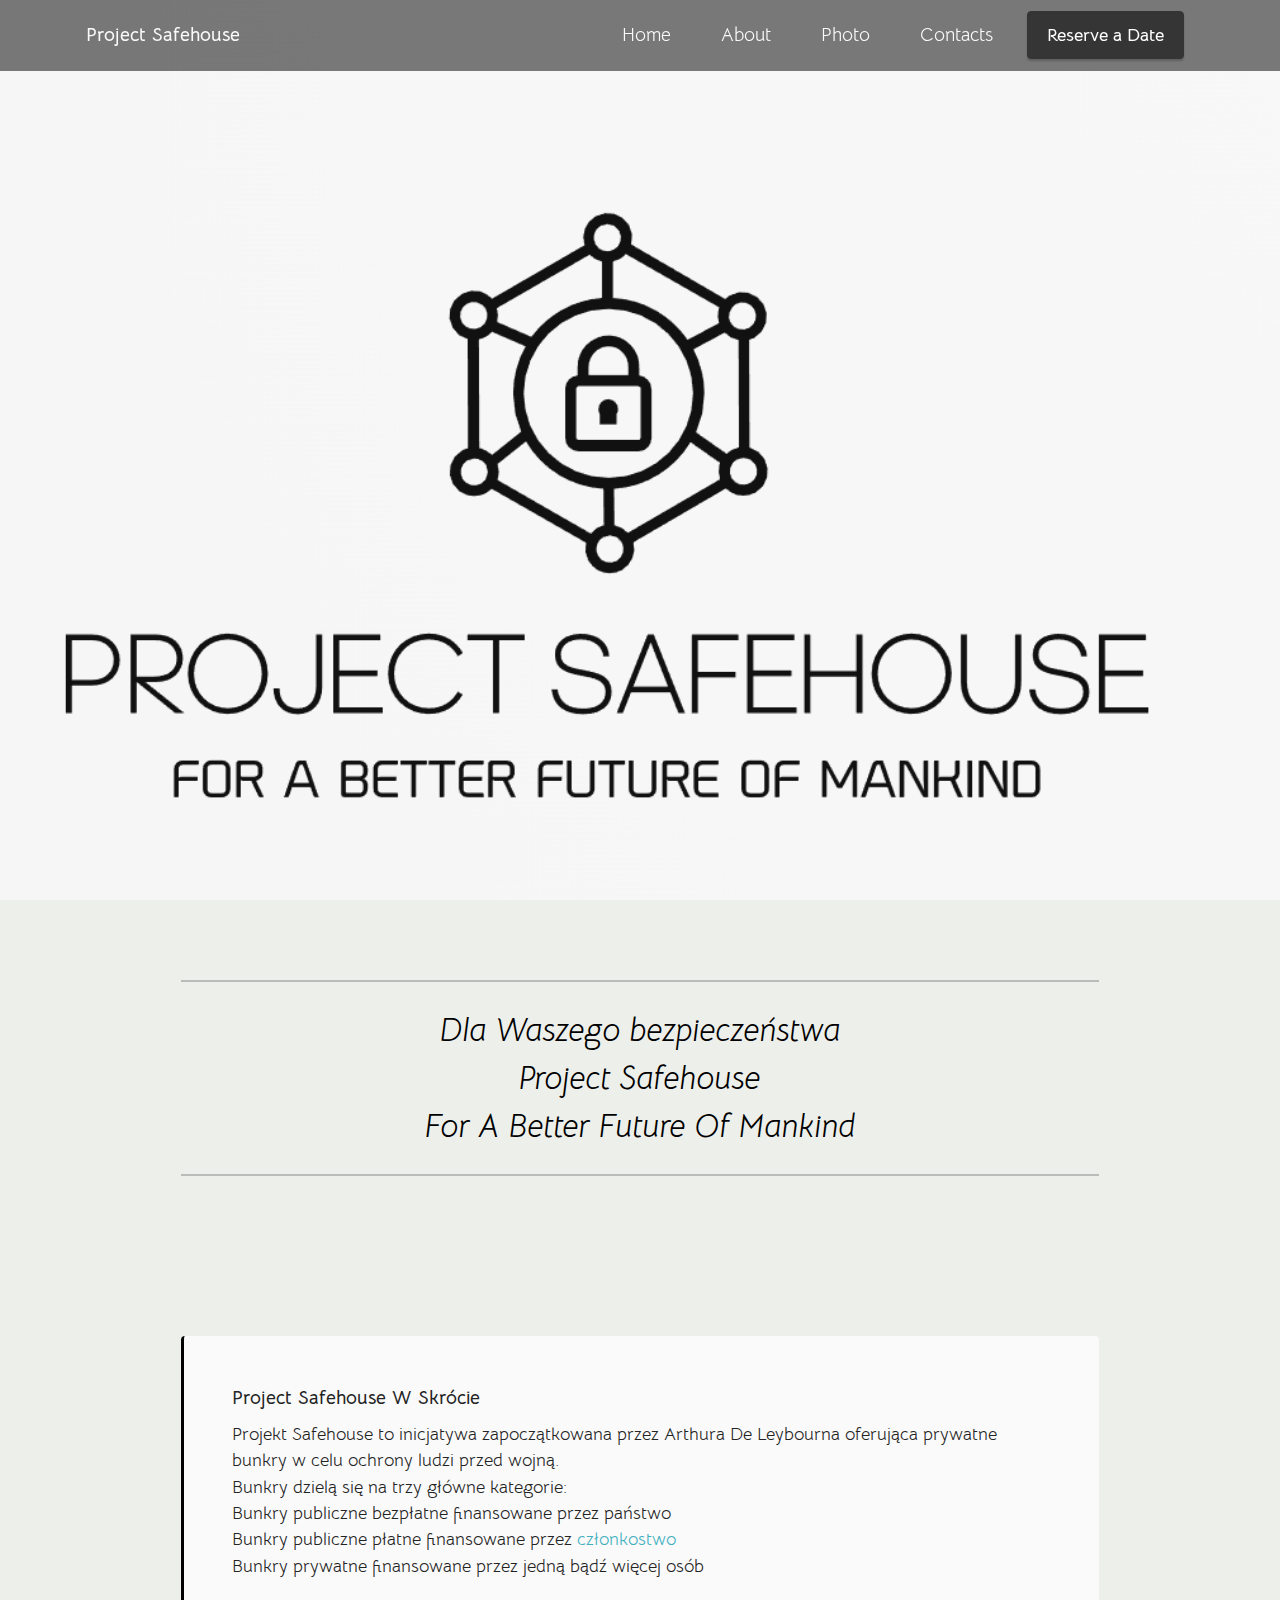
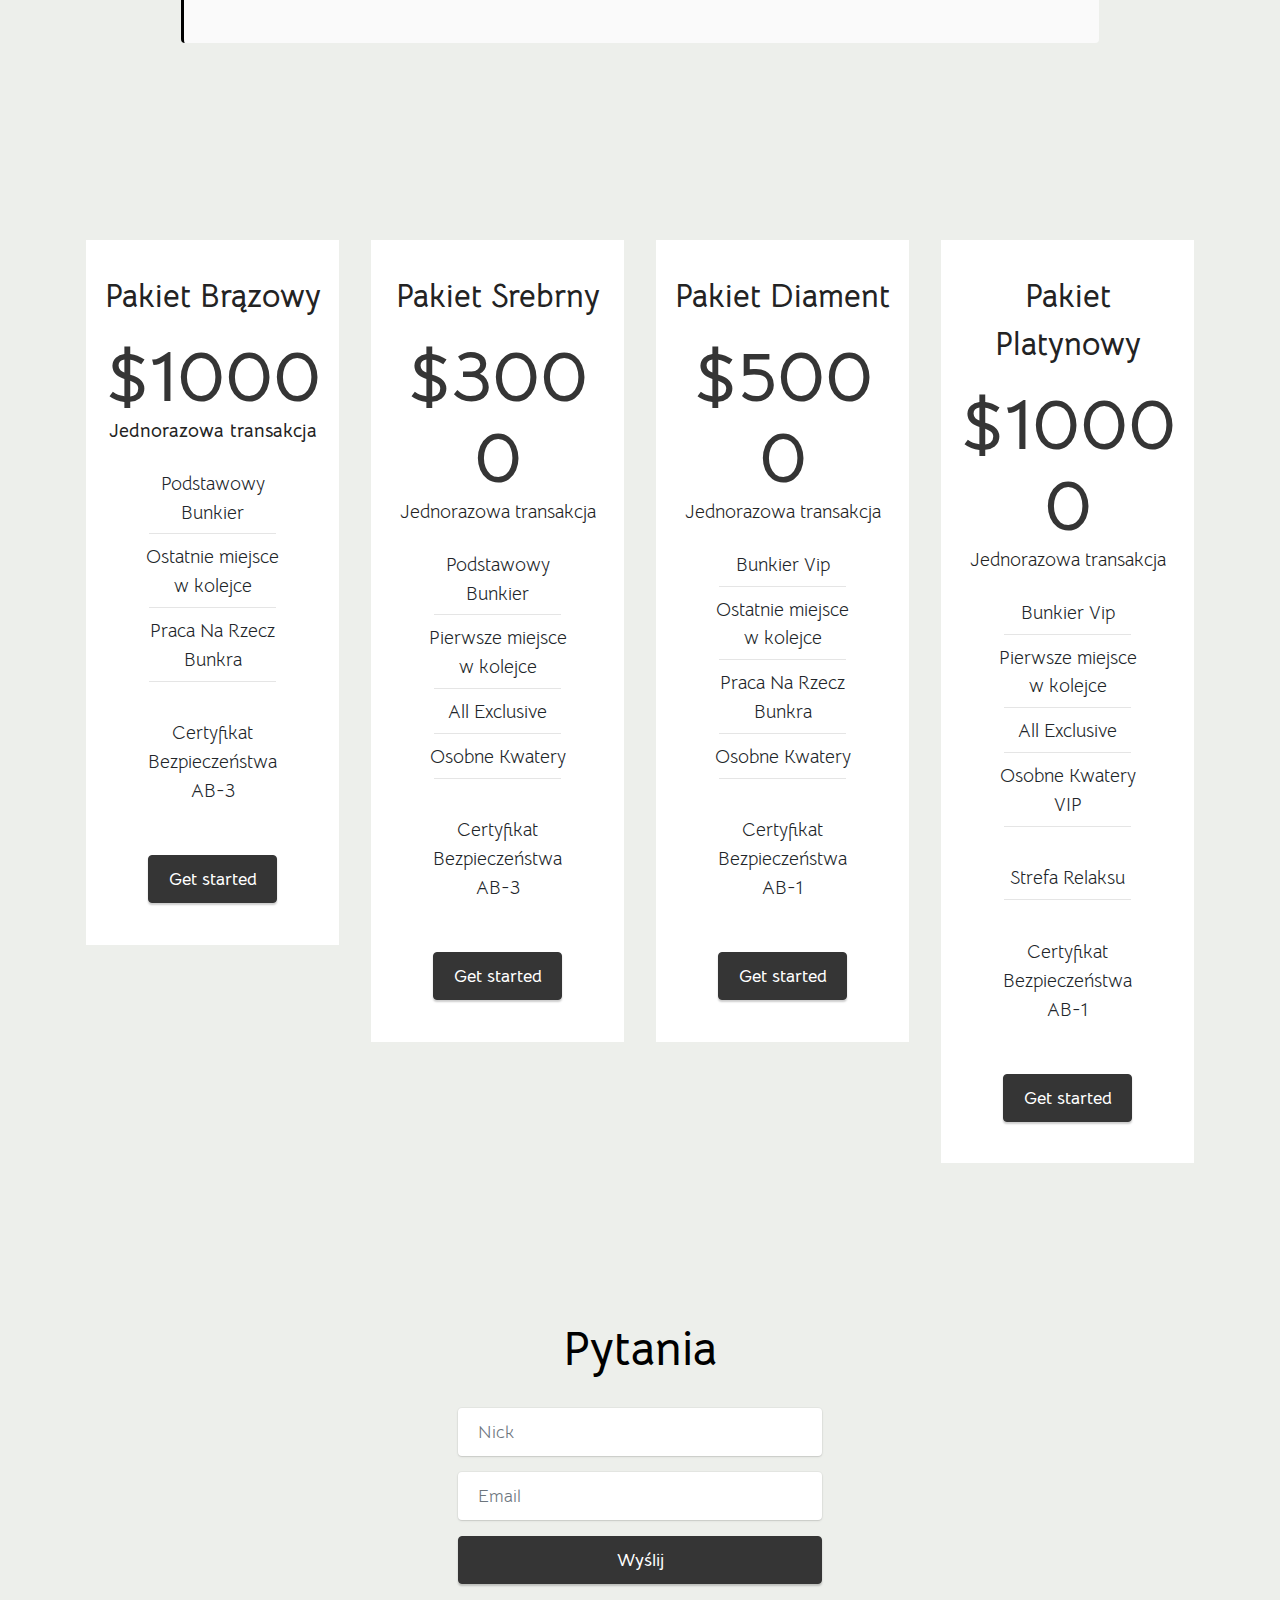
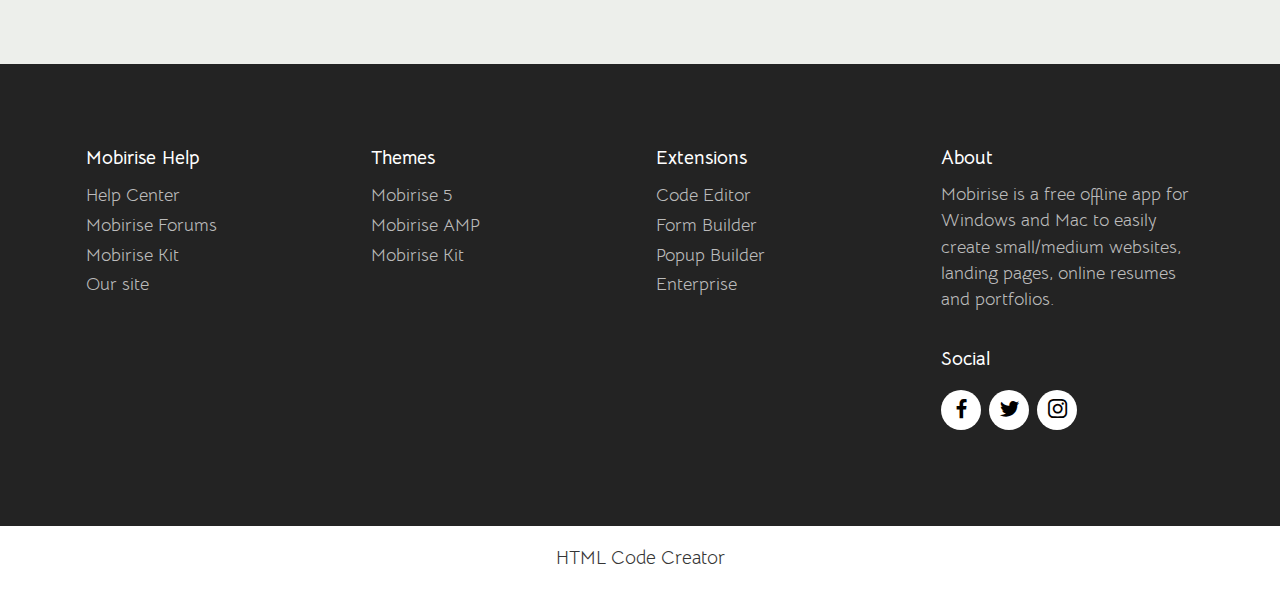
==== index.html @ ac502fe5 "create github pages" ====
<!DOCTYPE html>
<html  >
<head>
  <!-- Site made with Mobirise Website Builder v5.9.4, https://mobirise.com -->
  <meta charset="UTF-8">
  <meta http-equiv="X-UA-Compatible" content="IE=edge">
  <meta name="generator" content="Mobirise v5.9.4, mobirise.com">
  <meta name="viewport" content="width=device-width, initial-scale=1, minimum-scale=1">
  <link rel="shortcut icon" href="assets/images/logo.png" type="image/x-icon">
  <meta name="description" content="">
  
  
  <title>Home</title>
  <link rel="stylesheet" href="assets/bootstrap/css/bootstrap.min.css">
  <link rel="stylesheet" href="assets/bootstrap/css/bootstrap-grid.min.css">
  <link rel="stylesheet" href="assets/bootstrap/css/bootstrap-reboot.min.css">
  <link rel="stylesheet" href="assets/parallax/jarallax.css">
  <link rel="stylesheet" href="assets/dropdown/css/style.css">
  <link rel="stylesheet" href="assets/socicon/css/styles.css">
  <link rel="stylesheet" href="assets/theme/css/style.css">
  <link rel="preload" href="https://fonts.googleapis.com/css?family=Bellota+Text:300,300i,400,400i,700,700i&display=swap" as="style" onload="this.onload=null;this.rel='stylesheet'">
  <noscript><link rel="stylesheet" href="https://fonts.googleapis.com/css?family=Bellota+Text:300,300i,400,400i,700,700i&display=swap"></noscript>
  <link rel="preload" as="style" href="assets/mobirise/css/mbr-additional.css"><link rel="stylesheet" href="assets/mobirise/css/mbr-additional.css" type="text/css">

  
  
  
</head>
<body>
  
  <section data-bs-version="5.1" class="menu menu1 cid-sFGMsvHDIa" once="menu" id="menu1-1">
    

    <nav class="navbar navbar-dropdown navbar-expand-lg">
        <div class="container">
            <div class="navbar-brand">
                
                <span class="navbar-caption-wrap"><a class="navbar-caption text-white display-7" href="https://mobiri.se">Project Safehouse</a></span>
            </div>
            <button class="navbar-toggler" type="button" data-toggle="collapse" data-bs-toggle="collapse" data-target="#navbarSupportedContent" data-bs-target="#navbarSupportedContent" aria-controls="navbarNavAltMarkup" aria-expanded="false" aria-label="Toggle navigation">
                <div class="hamburger">
                    <span></span>
                    <span></span>
                    <span></span>
                    <span></span>
                </div>
            </button>
            <div class="collapse navbar-collapse" id="navbarSupportedContent">
                <ul class="navbar-nav nav-dropdown" data-app-modern-menu="true"><li class="nav-item"><a class="nav-link link text-white text-primary display-7" href="#top">Home</a></li><li class="nav-item"><a class="nav-link link text-white text-primary display-7" href="index.html#features12-6">About</a></li>
                    <li class="nav-item"><a class="nav-link link text-white text-primary display-7" href="index.html#features3-4">Photo</a></li>
                    <li class="nav-item"><a class="nav-link link text-white text-primary display-7" href="index.html#form5-d">Contacts</a>
                    </li></ul>
                
                <div class="navbar-buttons mbr-section-btn"><a class="btn btn-primary display-4" href="https://mobiri.se">Reserve a Date</a></div>
            </div>
        </div>
    </nav>
</section>

<section data-bs-version="5.1" class="header2 cid-tOmmjdEdjY mbr-fullscreen mbr-parallax-background" id="header2-a">

    

    
    <div class="mbr-overlay" style="opacity: 0; background-color: rgb(255, 255, 255);"></div>

    <div class="container">
        <div class="row">
            <div class="col-12 col-lg-7">
                
                
                
                
            </div>
        </div>
    </div>
</section>

<section data-bs-version="5.1" class="content6 cid-tOmjizHwJi" id="content6-4">
    
    <div class="container">
        <div class="row justify-content-center">
            <div class="col-md-12 col-lg-10">
                <hr class="line">
                <p class="mbr-text align-center mbr-fonts-style my-4 display-5">
                    <em>Dla Waszego bezpieczeństwa</em><br><em>Project Safehouse</em><br><em>For A Better Future Of Mankind<br></em></p>
                <hr class="line">
            </div>
        </div>
    </div>
</section>

<section data-bs-version="5.1" class="content7 cid-tOoRsQLrPR" id="content7-c">
    
    <div class="container">
        <div class="row justify-content-center">
            <div class="col-12 col-md-10">
                <blockquote>
                <h5 class="mbr-section-title mbr-fonts-style mb-2 display-7"><strong>Project Safehouse W Skrócie</strong></h5>
                <p class="mbr-text mbr-fonts-style display-4">Projekt Safehouse to inicjatywa zapoczątkowana przez Arthura De Leybourna oferująca prywatne bunkry w celu ochrony ludzi przed wojną.&nbsp;<br>Bunkry dzielą się na trzy główne kategorie:<br>Bunkry publiczne bezpłatne finansowane przez państwo<br>Bunkry publiczne płatne finansowane przez&nbsp;<a href="index.html#pricing2-b" class="text-success">członkostwo</a><br>Bunkry prywatne finansowane przez jedną bądź więcej osób</p></blockquote>
            </div>
        </div>
    </div>
</section>

<section data-bs-version="5.1" class="pricing2 cid-tOmmscDxw5" id="pricing2-b">
    

    
    
    <div class="container">
        <div class="row justify-content-center">
            <div class="col-12 col-md-6 align-center col-lg-3">
                <div class="plan">
                    <div class="plan-header">
                        <h6 class="plan-title mbr-fonts-style mb-3 display-5">
                            <strong>Pakiet Brązowy</strong></h6>
                        <div class="plan-price">
                            <p class="price mbr-fonts-style m-0 display-1"><strong>$1000</strong></p>
                            <p class="price-term mbr-fonts-style mb-3 display-7"><strong>Jednorazowa transakcja</strong></p>
                        </div>
                    </div>
                    <div class="plan-body">
                        <div class="plan-list mb-4">
                            <ul class="list-group mbr-fonts-style list-group-flush display-7">
                                <li class="list-group-item">Podstawowy Bunkier</li><li class="list-group-item">Ostatnie miejsce w kolejce</li><li class="list-group-item">Praca Na Rzecz Bunkra</li><br><li class="list-group-item">Certyfikat Bezpieczeństwa AB-3</li>
                            </ul>
                        </div>
                        <div class="mbr-section-btn text-center">
                            <a href="https://mobiri.se" class="btn btn-primary display-4">Get started</a>
                        </div>
                    </div>
                </div>
            </div>
            <div class="col-12 col-md-6 align-center col-lg-3">
                <div class="plan">
                    <div class="plan-header">
                        <h6 class="plan-title mbr-fonts-style mb-3 display-5"><strong>Pakiet Srebrny</strong></h6>
                        <div class="plan-price">
                            <p class="price mbr-fonts-style m-0 display-1"><strong>$3000</strong></p>
                            <p class="price-term mbr-fonts-style mb-3 display-7">Jednorazowa transakcja</p>
                        </div>
                    </div>
                    <div class="plan-body">
                        <div class="plan-list mb-4">
                            <ul class="list-group mbr-fonts-style list-group-flush display-7">
                                <li class="list-group-item">Podstawowy Bunkier</li><li class="list-group-item">Pierwsze miejsce w kolejce</li><li class="list-group-item">All Exclusive</li><li class="list-group-item">Osobne Kwatery</li><br><li class="list-group-item">Certyfikat Bezpieczeństwa AB-3</li>
                            </ul>
                        </div>
                        <div class="mbr-section-btn text-center">
                            <a href="https://mobiri.se" class="btn btn-primary display-4">Get started</a>
                        </div>
                    </div>
                </div>
            </div>
            <div class="col-12 col-md-6 align-center col-lg-3">
                <div class="plan">
                    <div class="plan-header">
                        <h6 class="plan-title mbr-fonts-style mb-3 display-5"><strong>Pakiet Diament</strong></h6>
                        <div class="plan-price">
                            <p class="price mbr-fonts-style m-0 display-1"><strong>$5000</strong></p>
                            <p class="price-term mbr-fonts-style mb-3 display-7">Jednorazowa transakcja</p>
                        </div>
                    </div>
                    <div class="plan-body">
                        <div class="plan-list mb-4">
                            <ul class="list-group mbr-fonts-style list-group-flush display-7">
                                <li class="list-group-item">Bunkier Vip</li><li class="list-group-item">Ostatnie miejsce w kolejce</li><li class="list-group-item">Praca Na Rzecz Bunkra</li><li class="list-group-item">Osobne Kwatery</li><br><li class="list-group-item">Certyfikat Bezpieczeństwa AB-1</li>
                            </ul>
                        </div>
                        <div class="mbr-section-btn text-center">
                            <a href="https://mobiri.se" class="btn btn-primary display-4">Get started</a>
                        </div>
                    </div>
                </div>
            </div>
            <div class="col-12 col-md-6 align-center col-lg-3">
                <div class="plan">
                    <div class="plan-header">
                        <h6 class="plan-title mbr-fonts-style mb-3 display-5"><strong>Pakiet Platynowy</strong></h6>
                        <div class="plan-price">
                            <p class="price mbr-fonts-style m-0 display-1"><strong>$10000</strong></p>
                            <p class="price-term mbr-fonts-style mb-3 display-7">Jednorazowa transakcja</p>
                        </div>
                    </div>
                    <div class="plan-body">
                        <div class="plan-list mb-4">
                            <ul class="list-group mbr-fonts-style list-group-flush display-7">
                                <li class="list-group-item">Bunkier Vip</li>
                                <li class="list-group-item">Pierwsze miejsce w kolejce</li>
                                <li class="list-group-item">All Exclusive</li>
                                <li class="list-group-item">Osobne Kwatery VIP</li><br><li class="list-group-item">Strefa Relaksu</li><br><li class="list-group-item">Certyfikat Bezpieczeństwa AB-1</li>
                            </ul>
                        </div>
                        <div class="mbr-section-btn text-center">
                            <a href="https://mobiri.se" class="btn btn-primary display-4">Get started</a>
                        </div>
                    </div>
                </div>
            </div>
        </div>
    </div>
</section>

<section data-bs-version="5.1" class="form6 cid-tOmlccPfyx" id="form6-8">
    
    
    <div class="container">
        <div class="mbr-section-head">
            <h3 class="mbr-section-title mbr-fonts-style align-center mb-0 display-2"><strong>Pytania</strong></h3>
            
        </div>
        <div class="row justify-content-center mt-4">
            <div class="col-lg-8 mx-auto mbr-form" data-form-type="formoid">
                <form action="https://mobirise.eu/" method="POST" class="mbr-form form-with-styler mx-auto" data-form-title="Form Name"><input type="hidden" name="email" data-form-email="true" value="222+ktRNOrXvWbZ7EIhbdOjR5fDvUkevaIbyd+2+cMXiwt/K3141pvQpIs5dvvXrcaG+TEkD+AoRXZXnO5U5OBfnyLlVrGbfDdrxzty5KTJk9jyUKwCZM0PRNXNVLAc=">
                    <div class="row">
                        <div hidden="hidden" data-form-alert="" class="alert alert-success col-12">Dziękujemy za kontakt nasza obsługa niedługo się odezwie!</div>
                        <div hidden="hidden" data-form-alert-danger="" class="alert alert-danger col-12">
                            Oops...! some problem!
                        </div>
                    </div>
                    <div class="dragArea row">
                        <div class="col-lg-12 col-md-12 col-sm-12 form-group mb-3" data-for="name">
                            <input type="text" name="name" placeholder="Nick" data-form-field="name" class="form-control" value="" id="name-form6-8">
                        </div>
                        <div class="col-lg-12 col-md-12 col-sm-12 form-group mb-3" data-for="email">
                            <input type="email" name="email" placeholder="Email" data-form-field="email" class="form-control" value="" id="email-form6-8">
                        </div>
                        
                        <div class="col-auto mbr-section-btn align-center"><button type="submit" class="btn btn-primary display-4">Wyślij</button></div>
                    </div>
                </form>
            </div>
        </div>
    </div>
</section>

<section data-bs-version="5.1" class="footer1 cid-tOmiWcDNVk" once="footers" id="footer1-0">

    

    
    
    <div class="container">
        <div class="row mbr-white">
            <div class="col-12 col-md-6 col-lg-3">
                <h5 class="mbr-section-subtitle mbr-fonts-style mb-2 display-7">
                    <strong>Mobirise Help</strong>
                </h5>
                <ul class="list mbr-fonts-style display-4">
                    <li class="mbr-text item-wrap">Help Center</li>
                    <li class="mbr-text item-wrap">Mobirise Forums</li>
                    <li class="mbr-text item-wrap">Mobirise Kit</li>
                    <li class="mbr-text item-wrap">Our site</li>
                </ul>
            </div>
            <div class="col-12 col-md-6 col-lg-3">
                <h5 class="mbr-section-subtitle mbr-fonts-style mb-2 display-7">
                    <strong>Themes</strong>
                </h5>
                <ul class="list mbr-fonts-style display-4">

                    <li class="mbr-text item-wrap">Mobirise 5</li>
                    <li class="mbr-text item-wrap">Mobirise AMP</li>
                    <li class="mbr-text item-wrap">Mobirise Kit</li>
                </ul>
            </div>
            <div class="col-12 col-md-6 col-lg-3">
                <h5 class="mbr-section-subtitle mbr-fonts-style mb-2 display-7">
                    <strong>Extensions</strong>
                </h5>
                <ul class="list mbr-fonts-style display-4">
                    <li class="mbr-text item-wrap">Code Editor</li>
                    <li class="mbr-text item-wrap">Form Builder</li>
                    <li class="mbr-text item-wrap">Popup Builder</li>
                    <li class="mbr-text item-wrap">Enterprise</li>
                </ul>
            </div>
            <div class="col-12 col-md-6 col-lg-3">
                <h5 class="mbr-section-subtitle mbr-fonts-style mb-2 display-7">
                    <strong>About</strong>
                </h5>
                <p class="mbr-text mbr-fonts-style mb-4 display-4">
                    Mobirise is a free offline app for
                    Windows and Mac to easily create small/medium websites, landing pages, online resumes and
                    portfolios.</p>
                <h5 class="mbr-section-subtitle mbr-fonts-style mb-3 display-7">
                    <strong>Social</strong>
                </h5>
                <div class="social-row display-7">
                    <div class="soc-item">
                        <a href="https://twitter.com/mobirise" target="_blank">
                            <span class="mbr-iconfont socicon socicon-facebook"></span>
                        </a>
                    </div>
                    <div class="soc-item">
                        <a href="https://twitter.com/mobirise" target="_blank">
                            <span class="mbr-iconfont socicon socicon-twitter"></span>
                        </a>
                    </div>
                    <div class="soc-item">
                        <a href="https://twitter.com/mobirise" target="_blank">
                            <span class="mbr-iconfont socicon socicon-instagram"></span>
                        </a>
                    </div>
                    
                </div>
            </div>
            
        </div>
    </div>
</section><section class="display-7" style="padding: 0;align-items: center;justify-content: center;flex-wrap: wrap;    align-content: center;display: flex;position: relative;height: 4rem;"><a href="https://mobiri.se/2843454" style="flex: 1 1;height: 4rem;position: absolute;width: 100%;z-index: 1;"><img alt="" style="height: 4rem;" src="[data-uri]"></a><p style="margin: 0;text-align: center;" class="display-7">&#8204;</p><a style="z-index:1" href="https://mobirise.com/builder/html-code-generator.html">HTML Code Creator</a></section><script src="assets/bootstrap/js/bootstrap.bundle.min.js"></script>  <script src="assets/parallax/jarallax.js"></script>  <script src="assets/smoothscroll/smooth-scroll.js"></script>  <script src="assets/ytplayer/index.js"></script>  <script src="assets/dropdown/js/navbar-dropdown.js"></script>  <script src="assets/theme/js/script.js"></script>  <script src="assets/formoid/formoid.min.js"></script>  
  
  
</body>
</html>
---- assets/parallax/jarallax.css ----
.jarallax {
    position: relative;
    z-index: 0;
}
.jarallax > .jarallax-img {
    position: absolute;
    object-fit: cover;
    /* support for plugin https://github.com/bfred-it/object-fit-images */
    font-family: 'object-fit: cover;';
    top: 0;
    left: 0;
    width: 100%;
    height: 100%;
    z-index: -1;
}
---- assets/dropdown/css/style.css ----
.navbar-dropdown {
  left: 0;
  padding: 0;
  position: absolute;
  right: 0;
  top: 0;
  transition: all 0.45s ease;
  z-index: 1030;
  background: #282828; }
  .navbar-dropdown .navbar-logo {
    margin-right: 0.8rem;
    transition: margin 0.3s ease-in-out;
    vertical-align: middle; }
    .navbar-dropdown .navbar-logo img {
      height: 3.125rem;
      transition: all 0.3s ease-in-out; }
    .navbar-dropdown .navbar-logo.mbr-iconfont {
      font-size: 3.125rem;
      line-height: 3.125rem; }
  .navbar-dropdown .navbar-caption {
    font-weight: 700;
    white-space: normal;
    vertical-align: -4px;
    line-height: 3.125rem !important; }
    .navbar-dropdown .navbar-caption, .navbar-dropdown .navbar-caption:hover {
      color: inherit;
      text-decoration: none; }
  .navbar-dropdown .mbr-iconfont + .navbar-caption {
    vertical-align: -1px; }
  .navbar-dropdown.navbar-fixed-top {
    position: fixed; }
  .navbar-dropdown .navbar-brand span {
    vertical-align: -4px; }
  .navbar-dropdown.bg-color.transparent {
    background: none; }
  .navbar-dropdown.navbar-short .navbar-brand {
    padding: 0.625rem 0; }
    .navbar-dropdown.navbar-short .navbar-brand span {
      vertical-align: -1px; }
  .navbar-dropdown.navbar-short .navbar-caption {
    line-height: 2.375rem !important;
    vertical-align: -2px; }
  .navbar-dropdown.navbar-short .navbar-logo {
    margin-right: 0.5rem; }
    .navbar-dropdown.navbar-short .navbar-logo img {
      height: 2.375rem; }
    .navbar-dropdown.navbar-short .navbar-logo.mbr-iconfont {
      font-size: 2.375rem;
      line-height: 2.375rem; }
  .navbar-dropdown.navbar-short .mbr-table-cell {
    height: 3.625rem; }
  .navbar-dropdown .navbar-close {
    left: 0.6875rem;
    position: fixed;
    top: 0.75rem;
    z-index: 1000; }
  .navbar-dropdown .hamburger-icon {
    content: "";
    display: inline-block;
    vertical-align: middle;
    width: 16px;
    -webkit-box-shadow: 0 -6px 0 1px #282828,0 0 0 1px #282828,0 6px 0 1px #282828;
    -moz-box-shadow: 0 -6px 0 1px #282828,0 0 0 1px #282828,0 6px 0 1px #282828;
    box-shadow: 0 -6px 0 1px #282828,0 0 0 1px #282828,0 6px 0 1px #282828; }

.dropdown-menu .dropdown-toggle[data-toggle="dropdown-submenu"]::after {
  border-bottom: 0.35em solid transparent;
  border-left: 0.35em solid;
  border-right: 0;
  border-top: 0.35em solid transparent;
  margin-left: 0.3rem; }

.dropdown-menu .dropdown-item:focus {
  outline: 0; }

.nav-dropdown {
  font-size: 0.75rem;
  font-weight: 500;
  height: auto !important; }
  .nav-dropdown .nav-btn {
    padding-left: 1rem; }
  .nav-dropdown .link {
    margin: .667em 1.667em;
    font-weight: 500;
    padding: 0;
    transition: color .2s ease-in-out; }
    .nav-dropdown .link.dropdown-toggle {
      margin-right: 2.583em; }
      .nav-dropdown .link.dropdown-toggle::after {
        margin-left: .25rem;
        border-top: 0.35em solid;
        border-right: 0.35em solid transparent;
        border-left: 0.35em solid transparent;
        border-bottom: 0; }
      .nav-dropdown .link.dropdown-toggle[aria-expanded="true"] {
        margin: 0;
        padding: 0.667em 3.263em  0.667em 1.667em; }
  .nav-dropdown .link::after,
  .nav-dropdown .dropdown-item::after {
    color: inherit; }
  .nav-dropdown .btn {
    font-size: 0.75rem;
    font-weight: 700;
    letter-spacing: 0;
    margin-bottom: 0;
    padding-left: 1.25rem;
    padding-right: 1.25rem; }
  .nav-dropdown .dropdown-menu {
    border-radius: 0;
    border: 0;
    left: 0;
    margin: 0;
    padding-bottom: 1.25rem;
    padding-top: 1.25rem;
    position: relative; }
  .nav-dropdown .dropdown-submenu {
    margin-left: 0.125rem;
    top: 0; }
  .nav-dropdown .dropdown-item {
    font-weight: 500;
    line-height: 2;
    padding: 0.3846em 4.615em 0.3846em 1.5385em;
    position: relative;
    transition: color .2s ease-in-out, background-color .2s ease-in-out; }
    .nav-dropdown .dropdown-item::after {
      margin-top: -0.3077em;
      position: absolute;
      right: 1.1538em;
      top: 50%; }
    .nav-dropdown .dropdown-item:focus, .nav-dropdown .dropdown-item:hover {
      background: none; }

@media (max-width: 767px) {
  .nav-dropdown.navbar-toggleable-sm {
    bottom: 0;
    display: none;
    left: 0;
    overflow-x: hidden;
    position: fixed;
    top: 0;
    transform: translateX(-100%);
    -ms-transform: translateX(-100%);
    -webkit-transform: translateX(-100%);
    width: 18.75rem;
    z-index: 999; } }
.nav-dropdown.navbar-toggleable-xl {
  bottom: 0;
  display: none;
  left: 0;
  overflow-x: hidden;
  position: fixed;
  top: 0;
  transform: translateX(-100%);
  -ms-transform: translateX(-100%);
  -webkit-transform: translateX(-100%);
  width: 18.75rem;
  z-index: 999; }

.nav-dropdown-sm {
  display: block !important;
  overflow-x: hidden;
  overflow: auto;
  padding-top: 3.875rem; }
  .nav-dropdown-sm::after {
    content: "";
    display: block;
    height: 3rem;
    width: 100%; }
  .nav-dropdown-sm.collapse.in ~ .navbar-close {
    display: block !important; }
  .nav-dropdown-sm.collapsing, .nav-dropdown-sm.collapse.in {
    transform: translateX(0);
    -ms-transform: translateX(0);
    -webkit-transform: translateX(0);
    transition: all 0.25s ease-out;
    -webkit-transition: all 0.25s ease-out;
    background: #282828; }
  .nav-dropdown-sm.collapsing[aria-expanded="false"] {
    transform: translateX(-100%);
    -ms-transform: translateX(-100%);
    -webkit-transform: translateX(-100%); }
  .nav-dropdown-sm .nav-item {
    display: block;
    margin-left: 0 !important;
    padding-left: 0; }
  .nav-dropdown-sm .link,
  .nav-dropdown-sm .dropdown-item {
    border-top: 1px dotted rgba(255, 255, 255, 0.1);
    font-size: 0.8125rem;
    line-height: 1.6;
    margin: 0 !important;
    padding: 0.875rem 2.4rem 0.875rem 1.5625rem !important;
    position: relative;
    white-space: normal; }
    .nav-dropdown-sm .link:focus, .nav-dropdown-sm .link:hover,
    .nav-dropdown-sm .dropdown-item:focus,
    .nav-dropdown-sm .dropdown-item:hover {
      background: rgba(0, 0, 0, 0.2) !important;
      color: #c0a375; }
  .nav-dropdown-sm .nav-btn {
    position: relative;
    padding: 1.5625rem 1.5625rem 0 1.5625rem; }
    .nav-dropdown-sm .nav-btn::before {
      border-top: 1px dotted rgba(255, 255, 255, 0.1);
      content: "";
      left: 0;
      position: absolute;
      top: 0;
      width: 100%; }
    .nav-dropdown-sm .nav-btn + .nav-btn {
      padding-top: 0.625rem; }
      .nav-dropdown-sm .nav-btn + .nav-btn::before {
        display: none; }
  .nav-dropdown-sm .btn {
    padding: 0.625rem 0; }
  .nav-dropdown-sm .dropdown-toggle[data-toggle="dropdown-submenu"]::after {
    margin-left: .25rem;
    border-top: 0.35em solid;
    border-right: 0.35em solid transparent;
    border-left: 0.35em solid transparent;
    border-bottom: 0; }
  .nav-dropdown-sm .dropdown-toggle[data-toggle="dropdown-submenu"][aria-expanded="true"]::after {
    border-top: 0;
    border-right: 0.35em solid transparent;
    border-left: 0.35em solid transparent;
    border-bottom: 0.35em solid; }
  .nav-dropdown-sm .dropdown-menu {
    margin: 0;
    padding: 0;
    position: relative;
    top: 0;
    left: 0;
    width: 100%;
    border: 0;
    float: none;
    border-radius: 0;
    background: none; }
  .nav-dropdown-sm .dropdown-submenu {
    left: 100%;
    margin-left: 0.125rem;
    margin-top: -1.25rem;
    top: 0; }

.navbar-toggleable-sm .nav-dropdown .dropdown-menu {
  position: absolute; }

.navbar-toggleable-sm .nav-dropdown .dropdown-submenu {
  left: 100%;
  margin-left: 0.125rem;
  margin-top: -1.25rem;
  top: 0; }

.navbar-toggleable-sm.opened .nav-dropdown .dropdown-menu {
  position: relative; }

.navbar-toggleable-sm.opened .nav-dropdown .dropdown-submenu {
  left: 0;
  margin-left: 00rem;
  margin-top: 0rem;
  top: 0; }

.is-builder .nav-dropdown.collapsing {
  transition: none !important; }
---- assets/socicon/css/styles.css ----
@charset "UTF-8";

@font-face {
  font-family: 'Socicon';
  src:  url('../fonts/socicon.eot');
  src:  url('../fonts/socicon.eot?#iefix') format('embedded-opentype'),
    url('../fonts/socicon.woff2') format('woff2'),
    url('../fonts/socicon.ttf') format('truetype'),
    url('../fonts/socicon.woff') format('woff'),
    url('../fonts/socicon.svg#socicon') format('svg');
  font-weight: normal;
  font-style: normal;
  font-display: swap;
}

[data-icon]:before {
  font-family: "socicon" !important;
  content: attr(data-icon);
  font-style: normal !important;
  font-weight: normal !important;
  font-variant: normal !important;
  text-transform: none !important;
  speak: none;
  line-height: 1;
  -webkit-font-smoothing: antialiased;
  -moz-osx-font-smoothing: grayscale;
}

[class^="socicon-"], [class*=" socicon-"] {
  /* use !important to prevent issues with browser extensions that change fonts */
  font-family: 'Socicon' !important;
  speak: none;
  font-style: normal;
  font-weight: normal;
  font-variant: normal;
  text-transform: none;
  line-height: 1;

  /* Better Font Rendering =========== */
  -webkit-font-smoothing: antialiased;
  -moz-osx-font-smoothing: grayscale;
}

.socicon-eitaa:before {
  content: "\e97c";
}
.socicon-soroush:before {
  content: "\e97d";
}
.socicon-bale:before {
  content: "\e97e";
}
.socicon-zazzle:before {
  content: "\e97b";
}
.socicon-society6:before {
  content: "\e97a";
}
.socicon-redbubble:before {
  content: "\e979";
}
.socicon-avvo:before {
  content: "\e978";
}
.socicon-stitcher:before {
  content: "\e977";
}
.socicon-googlehangouts:before {
  content: "\e974";
}
.socicon-dlive:before {
  content: "\e975";
}
.socicon-vsco:before {
  content: "\e976";
}
.socicon-flipboard:before {
  content: "\e973";
}
.socicon-ubuntu:before {
  content: "\e958";
}
.socicon-artstation:before {
  content: "\e959";
}
.socicon-invision:before {
  content: "\e95a";
}
.socicon-torial:before {
  content: "\e95b";
}
.socicon-collectorz:before {
  content: "\e95c";
}
.socicon-seenthis:before {
  content: "\e95d";
}
.socicon-googleplaymusic:before {
  content: "\e95e";
}
.socicon-debian:before {
  content: "\e95f";
}
.socicon-filmfreeway:before {
  content: "\e960";
}
.socicon-gnome:before {
  content: "\e961";
}
.socicon-itchio:before {
  content: "\e962";
}
.socicon-jamendo:before {
  content: "\e963";
}
.socicon-mix:before {
  content: "\e964";
}
.socicon-sharepoint:before {
  content: "\e965";
}
.socicon-tinder:before {
  content: "\e966";
}
.socicon-windguru:before {
  content: "\e967";
}
.socicon-cdbaby:before {
  content: "\e968";
}
.socicon-elementaryos:before {
  content: "\e969";
}
.socicon-stage32:before {
  content: "\e96a";
}
.socicon-tiktok:before {
  content: "\e96b";
}
.socicon-gitter:before {
  content: "\e96c";
}
.socicon-letterboxd:before {
  content: "\e96d";
}
.socicon-threema:before {
  content: "\e96e";
}
.socicon-splice:before {
  content: "\e96f";
}
.socicon-metapop:before {
  content: "\e970";
}
.socicon-naver:before {
  content: "\e971";
}
.socicon-remote:before {
  content: "\e972";
}
.socicon-internet:before {
  content: "\e957";
}
.socicon-moddb:before {
  content: "\e94b";
}
.socicon-indiedb:before {
  content: "\e94c";
}
.socicon-traxsource:before {
  content: "\e94d";
}
.socicon-gamefor:before {
  content: "\e94e";
}
.socicon-pixiv:before {
  content: "\e94f";
}
.socicon-myanimelist:before {
  content: "\e950";
}
.socicon-blackberry:before {
  content: "\e951";
}
.socicon-wickr:before {
  content: "\e952";
}
.socicon-spip:before {
  content: "\e953";
}
.socicon-napster:before {
  content: "\e954";
}
.socicon-beatport:before {
  content: "\e955";
}
.socicon-hackerone:before {
  content: "\e956";
}
.socicon-hackernews:before {
  content: "\e946";
}
.socicon-smashwords:before {
  content: "\e947";
}
.socicon-kobo:before {
  content: "\e948";
}
.socicon-bookbub:before {
  content: "\e949";
}
.socicon-mailru:before {
  content: "\e94a";
}
.socicon-gitlab:before {
  content: "\e945";
}
.socicon-instructables:before {
  content: "\e944";
}
.socicon-portfolio:before {
  content: "\e943";
}
.socicon-codered:before {
  content: "\e940";
}
.socicon-origin:before {
  content: "\e941";
}
.socicon-nextdoor:before {
  content: "\e942";
}
.socicon-udemy:before {
  content: "\e93f";
}
.socicon-livemaster:before {
  content: "\e93e";
}
.socicon-crunchbase:before {
  content: "\e93b";
}
.socicon-homefy:before {
  content: "\e93c";
}
.socicon-calendly:before {
  content: "\e93d";
}
.socicon-realtor:before {
  content: "\e90f";
}
.socicon-tidal:before {
  content: "\e910";
}
.socicon-qobuz:before {
  content: "\e911";
}
.socicon-natgeo:before {
  content: "\e912";
}
.socicon-mastodon:before {
  content: "\e913";
}
.socicon-unsplash:before {
  content: "\e914";
}
.socicon-homeadvisor:before {
  content: "\e915";
}
.socicon-angieslist:before {
  content: "\e916";
}
.socicon-codepen:before {
  content: "\e917";
}
.socicon-slack:before {
  content: "\e918";
}
.socicon-openaigym:before {
  content: "\e919";
}
.socicon-logmein:before {
  content: "\e91a";
}
.socicon-fiverr:before {
  content: "\e91b";
}
.socicon-gotomeeting:before {
  content: "\e91c";
}
.socicon-aliexpress:before {
  content: "\e91d";
}
.socicon-guru:before {
  content: "\e91e";
}
.socicon-appstore:before {
  content: "\e91f";
}
.socicon-homes:before {
  content: "\e920";
}
.socicon-zoom:before {
  content: "\e921";
}
.socicon-alibaba:before {
  content: "\e922";
}
.socicon-craigslist:before {
  content: "\e923";
}
.socicon-wix:before {
  content: "\e924";
}
.socicon-redfin:before {
  content: "\e925";
}
.socicon-googlecalendar:before {
  content: "\e926";
}
.socicon-shopify:before {
  content: "\e927";
}
.socicon-freelancer:before {
  content: "\e928";
}
.socicon-seedrs:before {
  content: "\e929";
}
.socicon-bing:before {
  content: "\e92a";
}
.socicon-doodle:before {
  content: "\e92b";
}
.socicon-bonanza:before {
  content: "\e92c";
}
.socicon-squarespace:before {
  content: "\e92d";
}
.socicon-toptal:before {
  content: "\e92e";
}
.socicon-gust:before {
  content: "\e92f";
}
.socicon-ask:before {
  content: "\e930";
}
.socicon-trulia:before {
  content: "\e931";
}
.socicon-loomly:before {
  content: "\e932";
}
.socicon-ghost:before {
  content: "\e933";
}
.socicon-upwork:before {
  content: "\e934";
}
.socicon-fundable:before {
  content: "\e935";
}
.socicon-booking:before {
  content: "\e936";
}
.socicon-googlemaps:before {
  content: "\e937";
}
.socicon-zillow:before {
  content: "\e938";
}
.socicon-niconico:before {
  content: "\e939";
}
.socicon-toneden:before {
  content: "\e93a";
}
.socicon-augment:before {
  content: "\e908";
}
.socicon-bitbucket:before {
  content: "\e909";
}
.socicon-fyuse:before {
  content: "\e90a";
}
.socicon-yt-gaming:before {
  content: "\e90b";
}
.socicon-sketchfab:before {
  content: "\e90c";
}
.socicon-mobcrush:before {
  content: "\e90d";
}
.socicon-microsoft:before {
  content: "\e90e";
}
.socicon-pandora:before {
  content: "\e907";
}
.socicon-messenger:before {
  content: "\e906";
}
.socicon-gamewisp:before {
  content: "\e905";
}
.socicon-bloglovin:before {
  content: "\e904";
}
.socicon-tunein:before {
  content: "\e903";
}
.socicon-gamejolt:before {
  content: "\e901";
}
.socicon-trello:before {
  content: "\e902";
}
.socicon-spreadshirt:before {
  content: "\e900";
}
.socicon-500px:before {
  content: "\e000";
}
.socicon-8tracks:before {
  content: "\e001";
}
.socicon-airbnb:before {
  content: "\e002";
}
.socicon-alliance:before {
  content: "\e003";
}
.socicon-amazon:before {
  content: "\e004";
}
.socicon-amplement:before {
  content: "\e005";
}
.socicon-android:before {
  content: "\e006";
}
.socicon-angellist:before {
  content: "\e007";
}
.socicon-apple:before {
  content: "\e008";
}
.socicon-appnet:before {
  content: "\e009";
}
.socicon-baidu:before {
  content: "\e00a";
}
.socicon-bandcamp:before {
  content: "\e00b";
}
.socicon-battlenet:before {
  content: "\e00c";
}
.socicon-mixer:before {
  content: "\e00d";
}
.socicon-bebee:before {
  content: "\e00e";
}
.socicon-bebo:before {
  content: "\e00f";
}
.socicon-behance:before {
  content: "\e010";
}
.socicon-blizzard:before {
  content: "\e011";
}
.socicon-blogger:before {
  content: "\e012";
}
.socicon-buffer:before {
  content: "\e013";
}
.socicon-chrome:before {
  content: "\e014";
}
.socicon-coderwall:before {
  content: "\e015";
}
.socicon-curse:before {
  content: "\e016";
}
.socicon-dailymotion:before {
  content: "\e017";
}
.socicon-deezer:before {
  content: "\e018";
}
.socicon-delicious:before {
  content: "\e019";
}
.socicon-deviantart:before {
  content: "\e01a";
}
.socicon-diablo:before {
  content: "\e01b";
}
.socicon-digg:before {
  content: "\e01c";
}
.socicon-discord:before {
  content: "\e01d";
}
.socicon-disqus:before {
  content: "\e01e";
}
.socicon-douban:before {
  content: "\e01f";
}
.socicon-draugiem:before {
  content: "\e020";
}
.socicon-dribbble:before {
  content: "\e021";
}
.socicon-drupal:before {
  content: "\e022";
}
.socicon-ebay:before {
  content: "\e023";
}
.socicon-ello:before {
  content: "\e024";
}
.socicon-endomodo:before {
  content: "\e025";
}
.socicon-envato:before {
  content: "\e026";
}
.socicon-etsy:before {
  content: "\e027";
}
.socicon-facebook:before {
  content: "\e028";
}
.socicon-feedburner:before {
  content: "\e029";
}
.socicon-filmweb:before {
  content: "\e02a";
}
.socicon-firefox:before {
  content: "\e02b";
}
.socicon-flattr:before {
  content: "\e02c";
}
.socicon-flickr:before {
  content: "\e02d";
}
.socicon-formulr:before {
  content: "\e02e";
}
.socicon-forrst:before {
  content: "\e02f";
}
.socicon-foursquare:before {
  content: "\e030";
}
.socicon-friendfeed:before {
  content: "\e031";
}
.socicon-github:before {
  content: "\e032";
}
.socicon-goodreads:before {
  content: "\e033";
}
.socicon-google:before {
  content: "\e034";
}
.socicon-googlescholar:before {
  content: "\e035";
}
.socicon-googlegroups:before {
  content: "\e036";
}
.socicon-googlephotos:before {
  content: "\e037";
}
.socicon-googleplus:before {
  content: "\e038";
}
.socicon-grooveshark:before {
  content: "\e039";
}
.socicon-hackerrank:before {
  content: "\e03a";
}
.socicon-hearthstone:before {
  content: "\e03b";
}
.socicon-hellocoton:before {
  content: "\e03c";
}
.socicon-heroes:before {
  content: "\e03d";
}
.socicon-smashcast:before {
  content: "\e03e";
}
.socicon-horde:before {
  content: "\e03f";
}
.socicon-houzz:before {
  content: "\e040";
}
.socicon-icq:before {
  content: "\e041";
}
.socicon-identica:before {
  content: "\e042";
}
.socicon-imdb:before {
  content: "\e043";
}
.socicon-instagram:before {
  content: "\e044";
}
.socicon-issuu:before {
  content: "\e045";
}
.socicon-istock:before {
  content: "\e046";
}
.socicon-itunes:before {
  content: "\e047";
}
.socicon-keybase:before {
  content: "\e048";
}
.socicon-lanyrd:before {
  content: "\e049";
}
.socicon-lastfm:before {
  content: "\e04a";
}
.socicon-line:before {
  content: "\e04b";
}
.socicon-linkedin:before {
  content: "\e04c";
}
.socicon-livejournal:before {
  content: "\e04d";
}
.socicon-lyft:before {
  content: "\e04e";
}
.socicon-macos:before {
  content: "\e04f";
}
.socicon-mail:before {
  content: "\e050";
}
.socicon-medium:before {
  content: "\e051";
}
.socicon-meetup:before {
  content: "\e052";
}
.socicon-mixcloud:before {
  content: "\e053";
}
.socicon-modelmayhem:before {
  content: "\e054";
}
.socicon-mumble:before {
  content: "\e055";
}
.socicon-myspace:before {
  content: "\e056";
}
.socicon-newsvine:before {
  content: "\e057";
}
.socicon-nintendo:before {
  content: "\e058";
}
.socicon-npm:before {
  content: "\e059";
}
.socicon-odnoklassniki:before {
  content: "\e05a";
}
.socicon-openid:before {
  content: "\e05b";
}
.socicon-opera:before {
  content: "\e05c";
}
.socicon-outlook:before {
  content: "\e05d";
}
.socicon-overwatch:before {
  content: "\e05e";
}
.socicon-patreon:before {
  content: "\e05f";
}
.socicon-paypal:before {
  content: "\e060";
}
.socicon-periscope:before {
  content: "\e061";
}
.socicon-persona:before {
  content: "\e062";
}
.socicon-pinterest:before {
  content: "\e063";
}
.socicon-play:before {
  content: "\e064";
}
.socicon-player:before {
  content: "\e065";
}
.socicon-playstation:before {
  content: "\e066";
}
.socicon-pocket:before {
  content: "\e067";
}
.socicon-qq:before {
  content: "\e068";
}
.socicon-quora:before {
  content: "\e069";
}
.socicon-raidcall:before {
  content: "\e06a";
}
.socicon-ravelry:before {
  content: "\e06b";
}
.socicon-reddit:before {
  content: "\e06c";
}
.socicon-renren:before {
  content: "\e06d";
}
.socicon-researchgate:before {
  content: "\e06e";
}
.socicon-residentadvisor:before {
  content: "\e06f";
}
.socicon-reverbnation:before {
  content: "\e070";
}
.socicon-rss:before {
  content: "\e071";
}
.socicon-sharethis:before {
  content: "\e072";
}
.socicon-skype:before {
  content: "\e073";
}
.socicon-slideshare:before {
  content: "\e074";
}
.socicon-smugmug:before {
  content: "\e075";
}
.socicon-snapchat:before {
  content: "\e076";
}
.socicon-songkick:before {
  content: "\e077";
}
.socicon-soundcloud:before {
  content: "\e078";
}
.socicon-spotify:before {
  content: "\e079";
}
.socicon-stackexchange:before {
  content: "\e07a";
}
.socicon-stackoverflow:before {
  content: "\e07b";
}
.socicon-starcraft:before {
  content: "\e07c";
}
.socicon-stayfriends:before {
  content: "\e07d";
}
.socicon-steam:before {
  content: "\e07e";
}
.socicon-storehouse:before {
  content: "\e07f";
}
.socicon-strava:before {
  content: "\e080";
}
.socicon-streamjar:before {
  content: "\e081";
}
.socicon-stumbleupon:before {
  content: "\e082";
}
.socicon-swarm:before {
  content: "\e083";
}
.socicon-teamspeak:before {
  content: "\e084";
}
.socicon-teamviewer:before {
  content: "\e085";
}
.socicon-technorati:before {
  content: "\e086";
}
.socicon-telegram:before {
  content: "\e087";
}
.socicon-tripadvisor:before {
  content: "\e088";
}
.socicon-tripit:before {
  content: "\e089";
}
.socicon-triplej:before {
  content: "\e08a";
}
.socicon-tumblr:before {
  content: "\e08b";
}
.socicon-twitch:before {
  content: "\e08c";
}
.socicon-twitter:before {
  content: "\e08d";
}
.socicon-uber:before {
  content: "\e08e";
}
.socicon-ventrilo:before {
  content: "\e08f";
}
.socicon-viadeo:before {
  content: "\e090";
}
.socicon-viber:before {
  content: "\e091";
}
.socicon-viewbug:before {
  content: "\e092";
}
.socicon-vimeo:before {
  content: "\e093";
}
.socicon-vine:before {
  content: "\e094";
}
.socicon-vkontakte:before {
  content: "\e095";
}
.socicon-warcraft:before {
  content: "\e096";
}
.socicon-wechat:before {
  content: "\e097";
}
.socicon-weibo:before {
  content: "\e098";
}
.socicon-whatsapp:before {
  content: "\e099";
}
.socicon-wikipedia:before {
  content: "\e09a";
}
.socicon-windows:before {
  content: "\e09b";
}
.socicon-wordpress:before {
  content: "\e09c";
}
.socicon-wykop:before {
  content: "\e09d";
}
.socicon-xbox:before {
  content: "\e09e";
}
.socicon-xing:before {
  content: "\e09f";
}
.socicon-yahoo:before {
  content: "\e0a0";
}
.socicon-yammer:before {
  content: "\e0a1";
}
.socicon-yandex:before {
  content: "\e0a2";
}
.socicon-yelp:before {
  content: "\e0a3";
}
.socicon-younow:before {
  content: "\e0a4";
}
.socicon-youtube:before {
  content: "\e0a5";
}
.socicon-zapier:before {
  content: "\e0a6";
}
.socicon-zerply:before {
  content: "\e0a7";
}
.socicon-zomato:before {
  content: "\e0a8";
}
.socicon-zynga:before {
  content: "\e0a9";
}
---- assets/theme/css/style.css ----
@charset "UTF-8";
section {
  background-color: #ffffff;
}

body {
  font-style: normal;
  line-height: 1.5;
  font-weight: 400;
  color: #232323;
  position: relative;
}

button {
  background-color: transparent;
  border-color: transparent;
}

section,
.container,
.container-fluid {
  position: relative;
  word-wrap: break-word;
}

a.mbr-iconfont:hover {
  text-decoration: none;
}

.article .lead p,
.article .lead ul,
.article .lead ol,
.article .lead pre,
.article .lead blockquote {
  margin-bottom: 0;
}

a {
  font-style: normal;
  font-weight: 400;
  cursor: pointer;
}
a, a:hover {
  text-decoration: none;
}

.mbr-section-title {
  font-style: normal;
  line-height: 1.3;
}

.mbr-section-subtitle {
  line-height: 1.3;
}

.mbr-text {
  font-style: normal;
  line-height: 1.7;
}

h1,
h2,
h3,
h4,
h5,
h6,
.display-1,
.display-2,
.display-4,
.display-5,
.display-7,
span,
p,
a {
  line-height: 1;
  word-break: break-word;
  word-wrap: break-word;
  font-weight: 400;
}

b,
strong {
  font-weight: bold;
}

input:-webkit-autofill, input:-webkit-autofill:hover, input:-webkit-autofill:focus, input:-webkit-autofill:active {
  transition-delay: 9999s;
  -webkit-transition-property: background-color, color;
  transition-property: background-color, color;
}

textarea[type=hidden] {
  display: none;
}

section {
  background-position: 50% 50%;
  background-repeat: no-repeat;
  background-size: cover;
}
section .mbr-background-video,
section .mbr-background-video-preview {
  position: absolute;
  bottom: 0;
  left: 0;
  right: 0;
  top: 0;
}

.hidden {
  visibility: hidden;
}

.mbr-z-index20 {
  z-index: 20;
}

/*! Base colors */
.mbr-white {
  color: #ffffff;
}

.mbr-black {
  color: #111111;
}

.mbr-bg-white {
  background-color: #ffffff;
}

.mbr-bg-black {
  background-color: #000000;
}

/*! Text-aligns */
.align-left {
  text-align: left;
}

.align-center {
  text-align: center;
}

.align-right {
  text-align: right;
}

/*! Font-weight  */
.mbr-light {
  font-weight: 300;
}

.mbr-regular {
  font-weight: 400;
}

.mbr-semibold {
  font-weight: 500;
}

.mbr-bold {
  font-weight: 700;
}

/*! Media  */
.media-content {
  flex-basis: 100%;
}

.media-container-row {
  display: flex;
  flex-direction: row;
  flex-wrap: wrap;
  justify-content: center;
  align-content: center;
  align-items: start;
}
.media-container-row .media-size-item {
  width: 400px;
}

.media-container-column {
  display: flex;
  flex-direction: column;
  flex-wrap: wrap;
  justify-content: center;
  align-content: center;
  align-items: stretch;
}
.media-container-column > * {
  width: 100%;
}

@media (min-width: 992px) {
  .media-container-row {
    flex-wrap: nowrap;
  }
}
figure {
  margin-bottom: 0;
  overflow: hidden;
}

figure[mbr-media-size] {
  transition: width 0.1s;
}

img,
iframe {
  display: block;
  width: 100%;
}

.card {
  background-color: transparent;
  border: none;
}

.card-box {
  width: 100%;
}

.card-img {
  text-align: center;
  flex-shrink: 0;
  -webkit-flex-shrink: 0;
}

.media {
  max-width: 100%;
  margin: 0 auto;
}

.mbr-figure {
  align-self: center;
}

.media-container > div {
  max-width: 100%;
}

.mbr-figure img,
.card-img img {
  width: 100%;
}

@media (max-width: 991px) {
  .media-size-item {
    width: auto !important;
  }

  .media {
    width: auto;
  }

  .mbr-figure {
    width: 100% !important;
  }
}
/*! Buttons */
.mbr-section-btn {
  margin-left: -0.6rem;
  margin-right: -0.6rem;
  font-size: 0;
}

.btn {
  font-weight: 600;
  border-width: 1px;
  font-style: normal;
  margin: 0.6rem 0.6rem;
  white-space: normal;
  transition: all 0.2s ease-in-out;
  display: inline-flex;
  align-items: center;
  justify-content: center;
  word-break: break-word;
}

.btn-sm {
  font-weight: 600;
  letter-spacing: 0px;
  transition: all 0.3s ease-in-out;
}

.btn-md {
  font-weight: 600;
  letter-spacing: 0px;
  transition: all 0.3s ease-in-out;
}

.btn-lg {
  font-weight: 600;
  letter-spacing: 0px;
  transition: all 0.3s ease-in-out;
}

.btn-form {
  margin: 0;
}
.btn-form:hover {
  cursor: pointer;
}

nav .mbr-section-btn {
  margin-left: 0rem;
  margin-right: 0rem;
}

/*! Btn icon margin */
.btn .mbr-iconfont,
.btn.btn-sm .mbr-iconfont {
  order: 1;
  cursor: pointer;
  margin-left: 0.5rem;
  vertical-align: sub;
}

.btn.btn-md .mbr-iconfont,
.btn.btn-md .mbr-iconfont {
  margin-left: 0.8rem;
}

.mbr-regular {
  font-weight: 400;
}

.mbr-semibold {
  font-weight: 500;
}

.mbr-bold {
  font-weight: 700;
}

[type=submit] {
  -webkit-appearance: none;
}

/*! Full-screen */
.mbr-fullscreen .mbr-overlay {
  min-height: 100vh;
}

.mbr-fullscreen {
  display: flex;
  display: -moz-flex;
  display: -ms-flex;
  display: -o-flex;
  align-items: center;
  min-height: 100vh;
  padding-top: 3rem;
  padding-bottom: 3rem;
}

/*! Map */
.map {
  height: 25rem;
  position: relative;
}
.map iframe {
  width: 100%;
  height: 100%;
}

/*! Scroll to top arrow */
.mbr-arrow-up {
  bottom: 25px;
  right: 90px;
  position: fixed;
  text-align: right;
  z-index: 5000;
  color: #ffffff;
  font-size: 22px;
}

.mbr-arrow-up a {
  background: rgba(0, 0, 0, 0.2);
  border-radius: 50%;
  color: #fff;
  display: inline-block;
  height: 60px;
  width: 60px;
  border: 2px solid #fff;
  outline-style: none !important;
  position: relative;
  text-decoration: none;
  transition: all 0.3s ease-in-out;
  cursor: pointer;
  text-align: center;
}
.mbr-arrow-up a:hover {
  background-color: rgba(0, 0, 0, 0.4);
}
.mbr-arrow-up a i {
  line-height: 60px;
}

.mbr-arrow-up-icon {
  display: block;
  color: #fff;
}

.mbr-arrow-up-icon::before {
  content: "›";
  display: inline-block;
  font-family: serif;
  font-size: 22px;
  line-height: 1;
  font-style: normal;
  position: relative;
  top: 6px;
  left: -4px;
  transform: rotate(-90deg);
}

/*! Arrow Down */
.mbr-arrow {
  position: absolute;
  bottom: 45px;
  left: 50%;
  width: 60px;
  height: 60px;
  cursor: pointer;
  background-color: rgba(80, 80, 80, 0.5);
  border-radius: 50%;
  transform: translateX(-50%);
}
@media (max-width: 767px) {
  .mbr-arrow {
    display: none;
  }
}
.mbr-arrow > a {
  display: inline-block;
  text-decoration: none;
  outline-style: none;
  -webkit-animation: arrowdown 1.7s ease-in-out infinite;
          animation: arrowdown 1.7s ease-in-out infinite;
  color: #ffffff;
}
.mbr-arrow > a > i {
  position: absolute;
  top: -2px;
  left: 15px;
  font-size: 2rem;
}

#scrollToTop a i::before {
  content: "";
  position: absolute;
  display: block;
  border-bottom: 2.5px solid #fff;
  border-left: 2.5px solid #fff;
  width: 27.8%;
  height: 27.8%;
  left: 50%;
  top: 51%;
  transform: translateY(-30%) translateX(-50%) rotate(135deg);
}

@keyframes arrowdown {
  0% {
    transform: translateY(0px);
  }
  50% {
    transform: translateY(-5px);
  }
  100% {
    transform: translateY(0px);
  }
}
@-webkit-keyframes arrowdown {
  0% {
    transform: translateY(0px);
  }
  50% {
    transform: translateY(-5px);
  }
  100% {
    transform: translateY(0px);
  }
}
@media (max-width: 500px) {
  .mbr-arrow-up {
    left: 0;
    right: 0;
    text-align: center;
  }
}
/*Gradients animation*/
@keyframes gradient-animation {
  from {
    background-position: 0% 100%;
    -webkit-animation-timing-function: ease-in-out;
            animation-timing-function: ease-in-out;
  }
  to {
    background-position: 100% 0%;
    -webkit-animation-timing-function: ease-in-out;
            animation-timing-function: ease-in-out;
  }
}
@-webkit-keyframes gradient-animation {
  from {
    background-position: 0% 100%;
    -webkit-animation-timing-function: ease-in-out;
            animation-timing-function: ease-in-out;
  }
  to {
    background-position: 100% 0%;
    -webkit-animation-timing-function: ease-in-out;
            animation-timing-function: ease-in-out;
  }
}
.bg-gradient {
  background-size: 200% 200%;
  animation: gradient-animation 5s infinite alternate;
  -webkit-animation: gradient-animation 5s infinite alternate;
}

.menu .navbar-brand {
  display: -webkit-flex;
}
.menu .navbar-brand span {
  display: flex;
  display: -webkit-flex;
}
.menu .navbar-brand .navbar-caption-wrap {
  display: -webkit-flex;
}
.menu .navbar-brand .navbar-logo img {
  display: -webkit-flex;
  width: auto;
}
@media (min-width: 768px) and (max-width: 991px) {
  .menu .navbar-toggleable-sm .navbar-nav {
    display: -ms-flexbox;
  }
}
@media (max-width: 991px) {
  .menu .navbar-collapse {
    max-height: 93.5vh;
  }
  .menu .navbar-collapse.show {
    overflow: auto;
  }
}
@media (min-width: 992px) {
  .menu .navbar-nav.nav-dropdown {
    display: -webkit-flex;
  }
  .menu .navbar-toggleable-sm .navbar-collapse {
    display: -webkit-flex !important;
  }
  .menu .collapsed .navbar-collapse {
    max-height: 93.5vh;
  }
  .menu .collapsed .navbar-collapse.show {
    overflow: auto;
  }
}
@media (max-width: 767px) {
  .menu .navbar-collapse {
    max-height: 80vh;
  }
}

.nav-link .mbr-iconfont {
  margin-right: 0.5rem;
}

.navbar {
  display: -webkit-flex;
  -webkit-flex-wrap: wrap;
  -webkit-align-items: center;
  -webkit-justify-content: space-between;
}

.navbar-collapse {
  -webkit-flex-basis: 100%;
  -webkit-flex-grow: 1;
  -webkit-align-items: center;
}

.nav-dropdown .link {
  padding: 0.667em 1.667em !important;
  margin: 0 !important;
}

.nav {
  display: -webkit-flex;
  -webkit-flex-wrap: wrap;
}

.row {
  display: -webkit-flex;
  -webkit-flex-wrap: wrap;
}

.justify-content-center {
  -webkit-justify-content: center;
}

.form-inline {
  display: -webkit-flex;
}

.card-wrapper {
  -webkit-flex: 1;
}

.carousel-control {
  z-index: 10;
  display: -webkit-flex;
}

.carousel-controls {
  display: -webkit-flex;
}

.media {
  display: -webkit-flex;
}

.form-group:focus {
  outline: none;
}

.jq-selectbox__select {
  padding: 7px 0;
  position: relative;
}

.jq-selectbox__dropdown {
  overflow: hidden;
  border-radius: 10px;
  position: absolute;
  top: 100%;
  left: 0 !important;
  width: 100% !important;
}

.jq-selectbox__trigger-arrow {
  right: 0;
  transform: translateY(-50%);
}

.jq-selectbox li {
  padding: 1.07em 0.5em;
}

input[type=range] {
  padding-left: 0 !important;
  padding-right: 0 !important;
}

.modal-dialog,
.modal-content {
  height: 100%;
}

.modal-dialog .carousel-inner {
  height: calc(100vh - 1.75rem);
}
@media (max-width: 575px) {
  .modal-dialog .carousel-inner {
    height: calc(100vh - 1rem);
  }
}

.carousel-item {
  text-align: center;
}

.carousel-item img {
  margin: auto;
}

.navbar-toggler {
  align-self: flex-start;
  padding: 0.25rem 0.75rem;
  font-size: 1.25rem;
  line-height: 1;
  background: transparent;
  border: 1px solid transparent;
  border-radius: 0.25rem;
}

.navbar-toggler:focus,
.navbar-toggler:hover {
  text-decoration: none;
  box-shadow: none;
}

.navbar-toggler-icon {
  display: inline-block;
  width: 1.5em;
  height: 1.5em;
  vertical-align: middle;
  content: "";
  background: no-repeat center center;
  background-size: 100% 100%;
}

.navbar-toggler-left {
  position: absolute;
  left: 1rem;
}

.navbar-toggler-right {
  position: absolute;
  right: 1rem;
}

.card-img {
  width: auto;
}

.menu .navbar.collapsed:not(.beta-menu) {
  flex-direction: column;
}

.carousel-item.active,
.carousel-item-next,
.carousel-item-prev {
  display: flex;
}

.note-air-layout .dropup .dropdown-menu,
.note-air-layout .navbar-fixed-bottom .dropdown .dropdown-menu {
  bottom: initial !important;
}

html,
body {
  height: auto;
  min-height: 100vh;
}

.dropup .dropdown-toggle::after {
  display: none;
}

.form-asterisk {
  font-family: initial;
  position: absolute;
  top: -2px;
  font-weight: normal;
}

.form-control-label {
  position: relative;
  cursor: pointer;
  margin-bottom: 0.357em;
  padding: 0;
}

.alert {
  color: #ffffff;
  border-radius: 0;
  border: 0;
  font-size: 1.1rem;
  line-height: 1.5;
  margin-bottom: 1.875rem;
  padding: 1.25rem;
  position: relative;
  text-align: center;
}
.alert.alert-form::after {
  background-color: inherit;
  bottom: -7px;
  content: "";
  display: block;
  height: 14px;
  left: 50%;
  margin-left: -7px;
  position: absolute;
  transform: rotate(45deg);
  width: 14px;
}

.form-control {
  background-color: #ffffff;
  background-clip: border-box;
  color: #232323;
  line-height: 1rem !important;
  height: auto;
  padding: 0.6rem 1.2rem;
  transition: border-color 0.25s ease 0s;
  border: 1px solid transparent !important;
  border-radius: 4px;
  box-shadow: rgba(0, 0, 0, 0.07) 0px 1px 1px 0px, rgba(0, 0, 0, 0.07) 0px 1px 3px 0px, rgba(0, 0, 0, 0.03) 0px 0px 0px 1px;
}
.form-active .form-control:invalid {
  border-color: red;
}

form .row {
  margin-left: -0.6rem;
  margin-right: -0.6rem;
}
form .row [class*=col] {
  padding-left: 0.6rem;
  padding-right: 0.6rem;
}

form .mbr-section-btn {
  margin: 0;
  padding-left: 0.6rem;
  padding-right: 0.6rem;
}

form .btn {
  display: flex;
  padding: 0.6rem 1.2rem;
  margin: 0;
}

form .form-check-input {
  margin-top: 0.5;
}

textarea.form-control {
  line-height: 1.5rem !important;
}

.form-group {
  margin-bottom: 1.2rem;
}

.form-control,
form .btn {
  min-height: 48px;
}

.gdpr-block label span.textGDPR input[name=gdpr] {
  top: 7px;
}

.form-control:focus {
  box-shadow: none;
}

:focus {
  outline: none;
}

.mbr-overlay {
  background-color: #000;
  bottom: 0;
  left: 0;
  opacity: 0.5;
  position: absolute;
  right: 0;
  top: 0;
  z-index: 0;
  pointer-events: none;
}

blockquote {
  font-style: italic;
  padding: 3rem;
  font-size: 1.09rem;
  position: relative;
  border-left: 3px solid;
}

ul,
ol,
pre,
blockquote {
  margin-bottom: 2.3125rem;
}

.mt-4 {
  margin-top: 2rem !important;
}

.mb-4 {
  margin-bottom: 2rem !important;
}

@media (min-width: 992px) {
  .container {
    padding-left: 16px;
    padding-right: 16px;
  }

  .row {
    margin-left: -16px;
    margin-right: -16px;
  }
  .row > [class*=col] {
    padding-left: 16px;
    padding-right: 16px;
  }
}
@media (min-width: 768px) {
  .container-fluid {
    padding-left: 32px;
    padding-right: 32px;
  }
}
@media (min-width: 768px) and (max-width: 991px) {
  .mbr-container {
    padding-left: 32px;
    padding-right: 32px;
  }
}
@media (max-width: 767px) {
  .mbr-container {
    padding-left: 16px;
    padding-right: 16px;
  }
}
.card-wrapper,
.item-wrapper {
  overflow: hidden;
}

.app-video-wrapper > img {
  opacity: 1;
}

.item {
  position: relative;
}

.dropdown-menu .dropdown-menu {
  left: 100%;
}

.dropdown-item + .dropdown-menu {
  display: none;
}

.dropdown-item:hover + .dropdown-menu,
.dropdown-menu:hover {
  display: block;
}

@media (min-aspect-ratio: 16/9) {
  .mbr-video-foreground {
    height: 300% !important;
    top: -100% !important;
  }
}
@media (max-aspect-ratio: 16/9) {
  .mbr-video-foreground {
    width: 300% !important;
    left: -100% !important;
  }
}.engine {
	position: absolute;
	text-indent: -2400px;
	text-align: center;
	padding: 0;
	top: 0;
	left: -2400px;
}
---- assets/mobirise/css/mbr-additional.css ----
body {
  font-family: Jost;
}
.display-1 {
  font-family: 'Bellota Text', display;
  font-size: 4.6rem;
  line-height: 1.1;
}
.display-1 > .mbr-iconfont {
  font-size: 5.75rem;
}
.display-2 {
  font-family: 'Bellota Text', display;
  font-size: 3rem;
  line-height: 1.1;
}
.display-2 > .mbr-iconfont {
  font-size: 3.75rem;
}
.display-4 {
  font-family: 'Bellota Text', display;
  font-size: 1.1rem;
  line-height: 1.5;
}
.display-4 > .mbr-iconfont {
  font-size: 1.375rem;
}
.display-5 {
  font-family: 'Bellota Text', display;
  font-size: 2rem;
  line-height: 1.5;
}
.display-5 > .mbr-iconfont {
  font-size: 2.5rem;
}
.display-7 {
  font-family: 'Bellota Text', display;
  font-size: 1.2rem;
  line-height: 1.5;
}
.display-7 > .mbr-iconfont {
  font-size: 1.5rem;
}
/* ---- Fluid typography for mobile devices ---- */
/* 1.4 - font scale ratio ( bootstrap == 1.42857 ) */
/* 100vw - current viewport width */
/* (48 - 20)  48 == 48rem == 768px, 20 == 20rem == 320px(minimal supported viewport) */
/* 0.65 - min scale variable, may vary */
@media (max-width: 992px) {
  .display-1 {
    font-size: 3.68rem;
  }
}
@media (max-width: 768px) {
  .display-1 {
    font-size: 3.22rem;
    font-size: calc( 2.26rem + (4.6 - 2.26) * ((100vw - 20rem) / (48 - 20)));
    line-height: calc( 1.1 * (2.26rem + (4.6 - 2.26) * ((100vw - 20rem) / (48 - 20))));
  }
  .display-2 {
    font-size: 2.4rem;
    font-size: calc( 1.7rem + (3 - 1.7) * ((100vw - 20rem) / (48 - 20)));
    line-height: calc( 1.3 * (1.7rem + (3 - 1.7) * ((100vw - 20rem) / (48 - 20))));
  }
  .display-4 {
    font-size: 0.88rem;
    font-size: calc( 1.0350000000000001rem + (1.1 - 1.0350000000000001) * ((100vw - 20rem) / (48 - 20)));
    line-height: calc( 1.4 * (1.0350000000000001rem + (1.1 - 1.0350000000000001) * ((100vw - 20rem) / (48 - 20))));
  }
  .display-5 {
    font-size: 1.6rem;
    font-size: calc( 1.35rem + (2 - 1.35) * ((100vw - 20rem) / (48 - 20)));
    line-height: calc( 1.4 * (1.35rem + (2 - 1.35) * ((100vw - 20rem) / (48 - 20))));
  }
  .display-7 {
    font-size: 0.96rem;
    font-size: calc( 1.07rem + (1.2 - 1.07) * ((100vw - 20rem) / (48 - 20)));
    line-height: calc( 1.4 * (1.07rem + (1.2 - 1.07) * ((100vw - 20rem) / (48 - 20))));
  }
}
/* Buttons */
.btn {
  padding: 0.6rem 1.2rem;
  border-radius: 4px;
}
.btn-sm {
  padding: 0.6rem 1.2rem;
  border-radius: 4px;
}
.btn-md {
  padding: 0.6rem 1.2rem;
  border-radius: 4px;
}
.btn-lg {
  padding: 1rem 2.6rem;
  border-radius: 4px;
}
.bg-primary {
  background-color: #353535 !important;
}
.bg-success {
  background-color: #40b0bf !important;
}
.bg-info {
  background-color: #47b5ed !important;
}
.bg-warning {
  background-color: #ffe161 !important;
}
.bg-danger {
  background-color: #ff9966 !important;
}
.btn-primary,
.btn-primary:active {
  background-color: #353535 !important;
  border-color: #353535 !important;
  color: #ffffff !important;
  box-shadow: 0 2px 2px 0 rgba(0, 0, 0, 0.2);
}
.btn-primary:hover,
.btn-primary:focus,
.btn-primary.focus,
.btn-primary.active {
  color: #ffffff !important;
  background-color: #0a0a0a !important;
  border-color: #0a0a0a !important;
  box-shadow: 0 2px 5px 0 rgba(0, 0, 0, 0.2);
}
.btn-primary.disabled,
.btn-primary:disabled {
  color: #ffffff !important;
  background-color: #0a0a0a !important;
  border-color: #0a0a0a !important;
}
.btn-secondary,
.btn-secondary:active {
  background-color: #edb5bf !important;
  border-color: #edb5bf !important;
  color: #ffffff !important;
  box-shadow: 0 2px 2px 0 rgba(0, 0, 0, 0.2);
}
.btn-secondary:hover,
.btn-secondary:focus,
.btn-secondary.focus,
.btn-secondary.active {
  color: #ffffff !important;
  background-color: #dc6f83 !important;
  border-color: #dc6f83 !important;
  box-shadow: 0 2px 5px 0 rgba(0, 0, 0, 0.2);
}
.btn-secondary.disabled,
.btn-secondary:disabled {
  color: #ffffff !important;
  background-color: #dc6f83 !important;
  border-color: #dc6f83 !important;
}
.btn-info,
.btn-info:active {
  background-color: #47b5ed !important;
  border-color: #47b5ed !important;
  color: #ffffff !important;
  box-shadow: 0 2px 2px 0 rgba(0, 0, 0, 0.2);
}
.btn-info:hover,
.btn-info:focus,
.btn-info.focus,
.btn-info.active {
  color: #ffffff !important;
  background-color: #148cca !important;
  border-color: #148cca !important;
  box-shadow: 0 2px 5px 0 rgba(0, 0, 0, 0.2);
}
.btn-info.disabled,
.btn-info:disabled {
  color: #ffffff !important;
  background-color: #148cca !important;
  border-color: #148cca !important;
}
.btn-success,
.btn-success:active {
  background-color: #40b0bf !important;
  border-color: #40b0bf !important;
  color: #ffffff !important;
  box-shadow: 0 2px 2px 0 rgba(0, 0, 0, 0.2);
}
.btn-success:hover,
.btn-success:focus,
.btn-success.focus,
.btn-success.active {
  color: #ffffff !important;
  background-color: #2a747e !important;
  border-color: #2a747e !important;
  box-shadow: 0 2px 5px 0 rgba(0, 0, 0, 0.2);
}
.btn-success.disabled,
.btn-success:disabled {
  color: #ffffff !important;
  background-color: #2a747e !important;
  border-color: #2a747e !important;
}
.btn-warning,
.btn-warning:active {
  background-color: #ffe161 !important;
  border-color: #ffe161 !important;
  color: #614f00 !important;
  box-shadow: 0 2px 2px 0 rgba(0, 0, 0, 0.2);
}
.btn-warning:hover,
.btn-warning:focus,
.btn-warning.focus,
.btn-warning.active {
  color: #0a0800 !important;
  background-color: #ffd10a !important;
  border-color: #ffd10a !important;
  box-shadow: 0 2px 5px 0 rgba(0, 0, 0, 0.2);
}
.btn-warning.disabled,
.btn-warning:disabled {
  color: #614f00 !important;
  background-color: #ffd10a !important;
  border-color: #ffd10a !important;
}
.btn-danger,
.btn-danger:active {
  background-color: #ff9966 !important;
  border-color: #ff9966 !important;
  color: #ffffff !important;
  box-shadow: 0 2px 2px 0 rgba(0, 0, 0, 0.2);
}
.btn-danger:hover,
.btn-danger:focus,
.btn-danger.focus,
.btn-danger.active {
  color: #ffffff !important;
  background-color: #ff5f0f !important;
  border-color: #ff5f0f !important;
  box-shadow: 0 2px 5px 0 rgba(0, 0, 0, 0.2);
}
.btn-danger.disabled,
.btn-danger:disabled {
  color: #ffffff !important;
  background-color: #ff5f0f !important;
  border-color: #ff5f0f !important;
}
.btn-white,
.btn-white:active {
  background-color: #fafafa !important;
  border-color: #fafafa !important;
  color: #7a7a7a !important;
  box-shadow: 0 2px 2px 0 rgba(0, 0, 0, 0.2);
}
.btn-white:hover,
.btn-white:focus,
.btn-white.focus,
.btn-white.active {
  color: #4f4f4f !important;
  background-color: #cfcfcf !important;
  border-color: #cfcfcf !important;
  box-shadow: 0 2px 5px 0 rgba(0, 0, 0, 0.2);
}
.btn-white.disabled,
.btn-white:disabled {
  color: #7a7a7a !important;
  background-color: #cfcfcf !important;
  border-color: #cfcfcf !important;
}
.btn-black,
.btn-black:active {
  background-color: #232323 !important;
  border-color: #232323 !important;
  color: #ffffff !important;
  box-shadow: 0 2px 2px 0 rgba(0, 0, 0, 0.2);
}
.btn-black:hover,
.btn-black:focus,
.btn-black.focus,
.btn-black.active {
  color: #ffffff !important;
  background-color: #000000 !important;
  border-color: #000000 !important;
  box-shadow: 0 2px 5px 0 rgba(0, 0, 0, 0.2);
}
.btn-black.disabled,
.btn-black:disabled {
  color: #ffffff !important;
  background-color: #000000 !important;
  border-color: #000000 !important;
}
.btn-primary-outline,
.btn-primary-outline:active {
  background-color: transparent !important;
  border-color: transparent;
  color: #353535;
}
.btn-primary-outline:hover,
.btn-primary-outline:focus,
.btn-primary-outline.focus,
.btn-primary-outline.active {
  color: #0a0a0a !important;
  background-color: transparent!important;
  border-color: transparent!important;
  box-shadow: none!important;
}
.btn-primary-outline.disabled,
.btn-primary-outline:disabled {
  color: #ffffff !important;
  background-color: #353535 !important;
  border-color: #353535 !important;
}
.btn-secondary-outline,
.btn-secondary-outline:active {
  background-color: transparent !important;
  border-color: transparent;
  color: #edb5bf;
}
.btn-secondary-outline:hover,
.btn-secondary-outline:focus,
.btn-secondary-outline.focus,
.btn-secondary-outline.active {
  color: #dc6f83 !important;
  background-color: transparent!important;
  border-color: transparent!important;
  box-shadow: none!important;
}
.btn-secondary-outline.disabled,
.btn-secondary-outline:disabled {
  color: #ffffff !important;
  background-color: #edb5bf !important;
  border-color: #edb5bf !important;
}
.btn-info-outline,
.btn-info-outline:active {
  background-color: transparent !important;
  border-color: transparent;
  color: #47b5ed;
}
.btn-info-outline:hover,
.btn-info-outline:focus,
.btn-info-outline.focus,
.btn-info-outline.active {
  color: #148cca !important;
  background-color: transparent!important;
  border-color: transparent!important;
  box-shadow: none!important;
}
.btn-info-outline.disabled,
.btn-info-outline:disabled {
  color: #ffffff !important;
  background-color: #47b5ed !important;
  border-color: #47b5ed !important;
}
.btn-success-outline,
.btn-success-outline:active {
  background-color: transparent !important;
  border-color: transparent;
  color: #40b0bf;
}
.btn-success-outline:hover,
.btn-success-outline:focus,
.btn-success-outline.focus,
.btn-success-outline.active {
  color: #2a747e !important;
  background-color: transparent!important;
  border-color: transparent!important;
  box-shadow: none!important;
}
.btn-success-outline.disabled,
.btn-success-outline:disabled {
  color: #ffffff !important;
  background-color: #40b0bf !important;
  border-color: #40b0bf !important;
}
.btn-warning-outline,
.btn-warning-outline:active {
  background-color: transparent !important;
  border-color: transparent;
  color: #ffe161;
}
.btn-warning-outline:hover,
.btn-warning-outline:focus,
.btn-warning-outline.focus,
.btn-warning-outline.active {
  color: #ffd10a !important;
  background-color: transparent!important;
  border-color: transparent!important;
  box-shadow: none!important;
}
.btn-warning-outline.disabled,
.btn-warning-outline:disabled {
  color: #614f00 !important;
  background-color: #ffe161 !important;
  border-color: #ffe161 !important;
}
.btn-danger-outline,
.btn-danger-outline:active {
  background-color: transparent !important;
  border-color: transparent;
  color: #ff9966;
}
.btn-danger-outline:hover,
.btn-danger-outline:focus,
.btn-danger-outline.focus,
.btn-danger-outline.active {
  color: #ff5f0f !important;
  background-color: transparent!important;
  border-color: transparent!important;
  box-shadow: none!important;
}
.btn-danger-outline.disabled,
.btn-danger-outline:disabled {
  color: #ffffff !important;
  background-color: #ff9966 !important;
  border-color: #ff9966 !important;
}
.btn-black-outline,
.btn-black-outline:active {
  background-color: transparent !important;
  border-color: transparent;
  color: #232323;
}
.btn-black-outline:hover,
.btn-black-outline:focus,
.btn-black-outline.focus,
.btn-black-outline.active {
  color: #000000 !important;
  background-color: transparent!important;
  border-color: transparent!important;
  box-shadow: none!important;
}
.btn-black-outline.disabled,
.btn-black-outline:disabled {
  color: #ffffff !important;
  background-color: #232323 !important;
  border-color: #232323 !important;
}
.btn-white-outline,
.btn-white-outline:active {
  background-color: transparent !important;
  border-color: transparent;
  color: #fafafa;
}
.btn-white-outline:hover,
.btn-white-outline:focus,
.btn-white-outline.focus,
.btn-white-outline.active {
  color: #cfcfcf !important;
  background-color: transparent!important;
  border-color: transparent!important;
  box-shadow: none!important;
}
.btn-white-outline.disabled,
.btn-white-outline:disabled {
  color: #7a7a7a !important;
  background-color: #fafafa !important;
  border-color: #fafafa !important;
}
.text-primary {
  color: #353535 !important;
}
.text-secondary {
  color: #edb5bf !important;
}
.text-success {
  color: #40b0bf !important;
}
.text-info {
  color: #47b5ed !important;
}
.text-warning {
  color: #ffe161 !important;
}
.text-danger {
  color: #ff9966 !important;
}
.text-white {
  color: #fafafa !important;
}
.text-black {
  color: #232323 !important;
}
a.text-primary:hover,
a.text-primary:focus,
a.text-primary.active {
  color: #020202 !important;
}
a.text-secondary:hover,
a.text-secondary:focus,
a.text-secondary.active {
  color: #d96378 !important;
}
a.text-success:hover,
a.text-success:focus,
a.text-success.active {
  color: #266a73 !important;
}
a.text-info:hover,
a.text-info:focus,
a.text-info.active {
  color: #1283bc !important;
}
a.text-warning:hover,
a.text-warning:focus,
a.text-warning.active {
  color: #facb00 !important;
}
a.text-danger:hover,
a.text-danger:focus,
a.text-danger.active {
  color: #ff5500 !important;
}
a.text-white:hover,
a.text-white:focus,
a.text-white.active {
  color: #c7c7c7 !important;
}
a.text-black:hover,
a.text-black:focus,
a.text-black.active {
  color: #000000 !important;
}
a[class*="text-"]:not(.nav-link):not(.dropdown-item):not([role]):not(.navbar-caption) {
  position: relative;
  background-image: transparent;
  background-size: 10000px 2px;
  background-repeat: no-repeat;
  background-position: 0px 1.2em;
  background-position: -10000px 1.2em;
}
a[class*="text-"]:not(.nav-link):not(.dropdown-item):not([role]):not(.navbar-caption):hover {
  transition: background-position 2s ease-in-out;
  background-image: linear-gradient(currentColor 50%, currentColor 50%);
  background-position: 0px 1.2em;
}
.nav-tabs .nav-link.active {
  color: #353535;
}
.nav-tabs .nav-link:not(.active) {
  color: #232323;
}
.alert-success {
  background-color: #70c770;
}
.alert-info {
  background-color: #47b5ed;
}
.alert-warning {
  background-color: #ffe161;
}
.alert-danger {
  background-color: #ff9966;
}
.mbr-gallery-filter li.active .btn {
  background-color: #353535;
  border-color: #353535;
  color: #ffffff;
}
.mbr-gallery-filter li.active .btn:focus {
  box-shadow: none;
}
a,
a:hover {
  color: #353535;
}
.mbr-plan-header.bg-primary .mbr-plan-subtitle,
.mbr-plan-header.bg-primary .mbr-plan-price-desc {
  color: #a8a8a8;
}
.mbr-plan-header.bg-success .mbr-plan-subtitle,
.mbr-plan-header.bg-success .mbr-plan-price-desc {
  color: #a0d8df;
}
.mbr-plan-header.bg-info .mbr-plan-subtitle,
.mbr-plan-header.bg-info .mbr-plan-price-desc {
  color: #ffffff;
}
.mbr-plan-header.bg-warning .mbr-plan-subtitle,
.mbr-plan-header.bg-warning .mbr-plan-price-desc {
  color: #ffffff;
}
.mbr-plan-header.bg-danger .mbr-plan-subtitle,
.mbr-plan-header.bg-danger .mbr-plan-price-desc {
  color: #ffffff;
}
/* Scroll to top button*/
.scrollToTop_wraper {
  display: none;
}
.form-control {
  font-family: 'Bellota Text', display;
  font-size: 1.1rem;
  line-height: 1.5;
  font-weight: 400;
}
.form-control > .mbr-iconfont {
  font-size: 1.375rem;
}
.form-control:hover,
.form-control:focus {
  box-shadow: rgba(0, 0, 0, 0.07) 0px 1px 1px 0px, rgba(0, 0, 0, 0.07) 0px 1px 3px 0px, rgba(0, 0, 0, 0.03) 0px 0px 0px 1px;
  border-color: #353535 !important;
}
.form-control:-webkit-input-placeholder {
  font-family: 'Bellota Text', display;
  font-size: 1.1rem;
  line-height: 1.5;
  font-weight: 400;
}
.form-control:-webkit-input-placeholder > .mbr-iconfont {
  font-size: 1.375rem;
}
blockquote {
  border-color: #353535;
}
/* Forms */
.jq-selectbox li:hover,
.jq-selectbox li.selected {
  background-color: #353535;
  color: #ffffff;
}
.jq-number__spin {
  transition: 0.25s ease;
}
.jq-number__spin:hover {
  border-color: #353535;
}
.jq-selectbox .jq-selectbox__trigger-arrow,
.jq-number__spin.minus:after,
.jq-number__spin.plus:after {
  transition: 0.4s;
  border-top-color: #353535;
  border-bottom-color: #353535;
}
.jq-selectbox:hover .jq-selectbox__trigger-arrow,
.jq-number__spin.minus:hover:after,
.jq-number__spin.plus:hover:after {
  border-top-color: #353535;
  border-bottom-color: #353535;
}
.xdsoft_datetimepicker .xdsoft_calendar td.xdsoft_default,
.xdsoft_datetimepicker .xdsoft_calendar td.xdsoft_current,
.xdsoft_datetimepicker .xdsoft_timepicker .xdsoft_time_box > div > div.xdsoft_current {
  color: #ffffff !important;
  background-color: #353535 !important;
  box-shadow: none !important;
}
.xdsoft_datetimepicker .xdsoft_calendar td:hover,
.xdsoft_datetimepicker .xdsoft_timepicker .xdsoft_time_box > div > div:hover {
  color: #000000 !important;
  background: #edb5bf !important;
  box-shadow: none !important;
}
.lazy-bg {
  background-image: none !important;
}
.lazy-placeholder:not(section),
.lazy-none {
  display: block;
  position: relative;
  padding-bottom: 56.25%;
  width: 100%;
  height: auto;
}
iframe.lazy-placeholder,
.lazy-placeholder:after {
  content: '';
  position: absolute;
  width: 200px;
  height: 200px;
  background: transparent no-repeat center;
  background-size: contain;
  top: 50%;
  left: 50%;
  transform: translateX(-50%) translateY(-50%);
  background-image: url("data:image/svg+xml;charset=UTF-8,%3csvg width='32' height='32' viewBox='0 0 64 64' xmlns='http://www.w3.org/2000/svg' stroke='%23353535' %3e%3cg fill='none' fill-rule='evenodd'%3e%3cg transform='translate(16 16)' stroke-width='2'%3e%3ccircle stroke-opacity='.5' cx='16' cy='16' r='16'/%3e%3cpath d='M32 16c0-9.94-8.06-16-16-16'%3e%3canimateTransform attributeName='transform' type='rotate' from='0 16 16' to='360 16 16' dur='1s' repeatCount='indefinite'/%3e%3c/path%3e%3c/g%3e%3c/g%3e%3c/svg%3e");
}
section.lazy-placeholder:after {
  opacity: 0.5;
}
body {
  overflow-x: hidden;
}
a {
  transition: color 0.6s;
}
.cid-sFGMsvHDIa .navbar-dropdown {
  position: relative !important;
}
.cid-sFGMsvHDIa .navbar-dropdown {
  position: absolute !important;
}
.cid-sFGMsvHDIa .dropdown-item:before {
  font-family: Moririse2 !important;
  content: "\e966";
  display: inline-block;
  width: 0;
  position: absolute;
  left: 1rem;
  top: 0.5rem;
  margin-right: 0.5rem;
  line-height: 1;
  font-size: inherit;
  vertical-align: middle;
  text-align: center;
  overflow: hidden;
  transform: scale(0, 1);
  transition: all 0.25s ease-in-out;
}
.cid-sFGMsvHDIa .dropdown-menu {
  padding: 0;
  border-radius: 4px;
  box-shadow: 0 1px 3px 0 rgba(0, 0, 0, 0.1);
}
.cid-sFGMsvHDIa .dropdown-item {
  border-bottom: 1px solid #e6e6e6;
}
.cid-sFGMsvHDIa .dropdown-item:hover,
.cid-sFGMsvHDIa .dropdown-item:focus {
  background: #353535 !important;
  color: white !important;
}
.cid-sFGMsvHDIa .dropdown-item:first-child {
  border-top-left-radius: 4px;
  border-top-right-radius: 4px;
}
.cid-sFGMsvHDIa .dropdown-item:last-child {
  border-bottom: none;
  border-bottom-left-radius: 4px;
  border-bottom-right-radius: 4px;
}
.cid-sFGMsvHDIa .nav-dropdown .link {
  padding: 0 0.3em !important;
  margin: 0.667em 1em !important;
}
.cid-sFGMsvHDIa .nav-dropdown .link.dropdown-toggle::after {
  margin-left: 0.5rem;
  margin-top: 0.2rem;
}
.cid-sFGMsvHDIa .nav-link {
  position: relative;
}
.cid-sFGMsvHDIa .container {
  display: flex;
  margin: auto;
}
.cid-sFGMsvHDIa .iconfont-wrapper {
  color: #000000 !important;
  font-size: 1.5rem;
  padding-right: 0.5rem;
}
.cid-sFGMsvHDIa .dropdown-menu,
.cid-sFGMsvHDIa .navbar.opened {
  background: #232323 !important;
}
.cid-sFGMsvHDIa .nav-item:focus,
.cid-sFGMsvHDIa .nav-link:focus {
  outline: none;
}
.cid-sFGMsvHDIa .dropdown .dropdown-menu .dropdown-item {
  width: auto;
  transition: all 0.25s ease-in-out;
}
.cid-sFGMsvHDIa .dropdown .dropdown-menu .dropdown-item::after {
  right: 0.5rem;
}
.cid-sFGMsvHDIa .dropdown .dropdown-menu .dropdown-item .mbr-iconfont {
  margin-right: 0.5rem;
  vertical-align: sub;
}
.cid-sFGMsvHDIa .dropdown .dropdown-menu .dropdown-item .mbr-iconfont:before {
  display: inline-block;
  transform: scale(1, 1);
  transition: all 0.25s ease-in-out;
}
.cid-sFGMsvHDIa .collapsed .dropdown-menu .dropdown-item:before {
  display: none;
}
.cid-sFGMsvHDIa .collapsed .dropdown .dropdown-menu .dropdown-item {
  padding: 0.235em 1.5em 0.235em 1.5em !important;
  transition: none;
  margin: 0 !important;
}
.cid-sFGMsvHDIa .navbar {
  min-height: 70px;
  transition: all 0.3s;
  border-bottom: 1px solid transparent;
  background: rgba(35, 35, 35, 0.6);
}
.cid-sFGMsvHDIa .navbar.opened {
  transition: all 0.3s;
}
.cid-sFGMsvHDIa .navbar .dropdown-item {
  padding: 0.5rem 1.8rem;
}
.cid-sFGMsvHDIa .navbar .navbar-logo img {
  width: auto;
}
.cid-sFGMsvHDIa .navbar .navbar-collapse {
  justify-content: flex-end;
  z-index: 1;
}
.cid-sFGMsvHDIa .navbar.collapsed {
  justify-content: center;
}
.cid-sFGMsvHDIa .navbar.collapsed .nav-item .nav-link::before {
  display: none;
}
.cid-sFGMsvHDIa .navbar.collapsed.opened .dropdown-menu {
  top: 0;
}
.cid-sFGMsvHDIa .navbar.collapsed .dropdown-menu .dropdown-submenu {
  left: 0 !important;
}
.cid-sFGMsvHDIa .navbar.collapsed .dropdown-menu .dropdown-item:after {
  right: auto;
}
.cid-sFGMsvHDIa .navbar.collapsed .dropdown-menu .dropdown-toggle[data-toggle="dropdown-submenu"]:after {
  margin-left: 0.5rem;
  margin-top: 0.2rem;
  border-top: 0.35em solid;
  border-right: 0.35em solid transparent;
  border-left: 0.35em solid transparent;
  border-bottom: 0;
  top: 41%;
}
.cid-sFGMsvHDIa .navbar.collapsed ul.navbar-nav li {
  margin: auto;
}
.cid-sFGMsvHDIa .navbar.collapsed .dropdown-menu .dropdown-item {
  padding: 0.25rem 1.5rem;
  text-align: center;
}
.cid-sFGMsvHDIa .navbar.collapsed .icons-menu {
  padding-left: 0;
  padding-right: 0;
  padding-top: 0.5rem;
  padding-bottom: 0.5rem;
}
@media (max-width: 991px) {
  .cid-sFGMsvHDIa .navbar .nav-item .nav-link::before {
    display: none;
  }
  .cid-sFGMsvHDIa .navbar.opened .dropdown-menu {
    top: 0;
  }
  .cid-sFGMsvHDIa .navbar .dropdown-menu .dropdown-submenu {
    left: 0 !important;
  }
  .cid-sFGMsvHDIa .navbar .dropdown-menu .dropdown-item:after {
    right: auto;
  }
  .cid-sFGMsvHDIa .navbar .dropdown-menu .dropdown-toggle[data-toggle="dropdown-submenu"]:after {
    margin-left: 0.5rem;
    margin-top: 0.2rem;
    border-top: 0.35em solid;
    border-right: 0.35em solid transparent;
    border-left: 0.35em solid transparent;
    border-bottom: 0;
    top: 40%;
  }
  .cid-sFGMsvHDIa .navbar .navbar-logo img {
    height: 3rem !important;
  }
  .cid-sFGMsvHDIa .navbar ul.navbar-nav li {
    margin: auto;
  }
  .cid-sFGMsvHDIa .navbar .dropdown-menu .dropdown-item {
    padding: 0.25rem 1.5rem !important;
    text-align: center;
  }
  .cid-sFGMsvHDIa .navbar .navbar-brand {
    flex-shrink: initial;
    flex-basis: auto;
    word-break: break-word;
    padding-right: 2rem;
  }
  .cid-sFGMsvHDIa .navbar .navbar-toggler {
    flex-basis: auto;
  }
  .cid-sFGMsvHDIa .navbar .icons-menu {
    padding-left: 0;
    padding-top: 0.5rem;
    padding-bottom: 0.5rem;
  }
}
.cid-sFGMsvHDIa .navbar.navbar-short {
  min-height: 60px;
}
.cid-sFGMsvHDIa .navbar.navbar-short .navbar-logo img {
  height: 2.5rem !important;
}
.cid-sFGMsvHDIa .navbar.navbar-short .navbar-brand {
  min-height: 60px;
  padding: 0;
}
.cid-sFGMsvHDIa .navbar-brand {
  min-height: 70px;
  flex-shrink: 0;
  align-items: center;
  margin-right: 0;
  padding: 10px 0;
  transition: all 0.3s;
  word-break: break-word;
  z-index: 1;
}
.cid-sFGMsvHDIa .navbar-brand .navbar-caption {
  line-height: inherit !important;
}
.cid-sFGMsvHDIa .navbar-brand .navbar-logo a {
  outline: none;
}
.cid-sFGMsvHDIa .dropdown-item.active,
.cid-sFGMsvHDIa .dropdown-item:active {
  background-color: transparent;
}
.cid-sFGMsvHDIa .navbar-expand-lg .navbar-nav .nav-link {
  padding: 0;
}
.cid-sFGMsvHDIa .nav-dropdown .link.dropdown-toggle {
  margin-right: 1.667em;
}
.cid-sFGMsvHDIa .nav-dropdown .link.dropdown-toggle[aria-expanded="true"] {
  margin-right: 0;
  padding: 0.667em 1.667em;
}
.cid-sFGMsvHDIa .navbar.navbar-expand-lg .dropdown .dropdown-menu {
  background: #232323;
}
.cid-sFGMsvHDIa .navbar.navbar-expand-lg .dropdown .dropdown-menu .dropdown-submenu {
  margin: 0;
  left: 100%;
}
.cid-sFGMsvHDIa .navbar .dropdown.open > .dropdown-menu {
  display: block;
}
.cid-sFGMsvHDIa ul.navbar-nav {
  flex-wrap: wrap;
}
.cid-sFGMsvHDIa .navbar-buttons {
  text-align: center;
  min-width: 170px;
}
.cid-sFGMsvHDIa button.navbar-toggler {
  outline: none;
  width: 31px;
  height: 20px;
  cursor: pointer;
  transition: all 0.2s;
  position: relative;
  align-self: center;
}
.cid-sFGMsvHDIa button.navbar-toggler .hamburger span {
  position: absolute;
  right: 0;
  width: 30px;
  height: 2px;
  border-right: 5px;
  background-color: #000000;
}
.cid-sFGMsvHDIa button.navbar-toggler .hamburger span:nth-child(1) {
  top: 0;
  transition: all 0.2s;
}
.cid-sFGMsvHDIa button.navbar-toggler .hamburger span:nth-child(2) {
  top: 8px;
  transition: all 0.15s;
}
.cid-sFGMsvHDIa button.navbar-toggler .hamburger span:nth-child(3) {
  top: 8px;
  transition: all 0.15s;
}
.cid-sFGMsvHDIa button.navbar-toggler .hamburger span:nth-child(4) {
  top: 16px;
  transition: all 0.2s;
}
.cid-sFGMsvHDIa nav.opened .hamburger span:nth-child(1) {
  top: 8px;
  width: 0;
  opacity: 0;
  right: 50%;
  transition: all 0.2s;
}
.cid-sFGMsvHDIa nav.opened .hamburger span:nth-child(2) {
  transform: rotate(45deg);
  transition: all 0.25s;
}
.cid-sFGMsvHDIa nav.opened .hamburger span:nth-child(3) {
  transform: rotate(-45deg);
  transition: all 0.25s;
}
.cid-sFGMsvHDIa nav.opened .hamburger span:nth-child(4) {
  top: 8px;
  width: 0;
  opacity: 0;
  right: 50%;
  transition: all 0.2s;
}
.cid-sFGMsvHDIa .navbar-dropdown {
  padding: 0 1rem;
}
.cid-sFGMsvHDIa a.nav-link {
  display: flex;
  align-items: center;
  justify-content: center;
}
.cid-sFGMsvHDIa .icons-menu {
  flex-wrap: nowrap;
  display: flex;
  justify-content: center;
  padding-left: 1rem;
  padding-right: 1rem;
  padding-top: 0.3rem;
  text-align: center;
}
@media screen and (-ms-high-contrast: active), (-ms-high-contrast: none) {
  .cid-sFGMsvHDIa .navbar {
    height: 70px;
  }
  .cid-sFGMsvHDIa .navbar.opened {
    height: auto;
  }
  .cid-sFGMsvHDIa .nav-item .nav-link:hover::before {
    width: 175%;
    max-width: calc(100% + 2rem);
    left: -1rem;
  }
}
.cid-tOmmjdEdjY {
  background-image: url("../../../assets/images/zrzut-ekranu-287.png");
}
.cid-tOmmjdEdjY .mbr-fallback-image.disabled {
  display: none;
}
.cid-tOmmjdEdjY .mbr-fallback-image {
  display: block;
  background-size: cover;
  background-position: center center;
  width: 100%;
  height: 100%;
  position: absolute;
  top: 0;
}
.cid-tOmjizHwJi {
  padding-top: 5rem;
  padding-bottom: 5rem;
  background-color: #edefeb;
}
.cid-tOmjizHwJi .line {
  background-color: #232323;
  align: center;
  height: 2px;
  margin: 0 auto;
}
.cid-tOmjizHwJi .mbr-text {
  color: #000000;
}
.cid-tOoRsQLrPR {
  padding-top: 5rem;
  padding-bottom: 5rem;
  background-color: #edefeb;
}
.cid-tOoRsQLrPR blockquote {
  border-color: #000000;
  border-radius: 4px;
  background-color: #fafafa;
}
.cid-tOmmscDxw5 {
  padding-top: 5rem;
  padding-bottom: 5rem;
  background: #edefeb;
}
.cid-tOmmscDxw5 .mbr-fallback-image.disabled {
  display: none;
}
.cid-tOmmscDxw5 .mbr-fallback-image {
  display: block;
  background-size: cover;
  background-position: center center;
  width: 100%;
  height: 100%;
  position: absolute;
  top: 0;
}
.cid-tOmmscDxw5 .list-group-item {
  background-color: transparent;
  padding: .5rem 3.25rem;
}
.cid-tOmmscDxw5 .plan-body {
  padding-bottom: 2rem;
}
.cid-tOmmscDxw5 .plan-header {
  padding-top: 2rem;
  padding-left: 1rem;
  padding-right: 1rem;
}
.cid-tOmmscDxw5 .price {
  color: #353535;
}
.cid-tOmmscDxw5 .plan {
  word-break: break-word;
  background-color: #ffffff;
}
.cid-tOmmscDxw5 .plan .list-group-item {
  position: relative;
  justify-content: center;
  border: 0;
}
.cid-tOmmscDxw5 .plan .list-group-item::after {
  position: absolute;
  bottom: 1px;
  left: 25%;
  width: 50%;
  height: 1px;
  content: "";
  background-color: rgba(0, 0, 0, 0.1);
}
.cid-tOmmscDxw5 .plan .list-group-item:last-child::after {
  display: none;
}
@media (max-width: 991px) {
  .cid-tOmmscDxw5 .plan {
    margin-bottom: 2rem;
  }
}
.cid-tOmlccPfyx {
  padding-top: 5rem;
  padding-bottom: 5rem;
  background-color: #edefeb;
}
.cid-tOmlccPfyx .mbr-overlay {
  background-color: #ffffff;
  opacity: 0.4;
}
@media (min-width: 992px) {
  .cid-tOmlccPfyx form {
    width: 50%;
  }
}
.cid-tOmlccPfyx form .mbr-section-btn {
  text-align: center;
  width: 100%;
}
.cid-tOmlccPfyx form .mbr-section-btn .btn {
  width: 100%;
}
.cid-tOmlccPfyx .mbr-section-title {
  color: #000000;
}
.cid-tOmiWcDNVk {
  padding-top: 5rem;
  padding-bottom: 5rem;
  background-color: #232323;
}
.cid-tOmiWcDNVk .mbr-fallback-image.disabled {
  display: none;
}
.cid-tOmiWcDNVk .mbr-fallback-image {
  display: block;
  background-size: cover;
  background-position: center center;
  width: 100%;
  height: 100%;
  position: absolute;
  top: 0;
}
.cid-tOmiWcDNVk .social-row {
  display: flex;
  flex-wrap: wrap;
}
.cid-tOmiWcDNVk .soc-item {
  display: flex;
  align-items: center;
  justify-content: center;
  border-radius: 50%;
  background-color: white;
  margin-right: 0.5rem;
  margin-bottom: 1rem;
  padding: 0.5rem;
  height: 2.5rem;
  width: 2.5rem;
}
@media (max-width: 767px) {
  .cid-tOmiWcDNVk .row {
    text-align: center;
  }
  .cid-tOmiWcDNVk .social-row {
    justify-content: center;
  }
}
.cid-tOmiWcDNVk .list {
  list-style: none;
  padding-left: 0;
  color: #bbbbbb;
}
@media (max-width: 991px) {
  .cid-tOmiWcDNVk .list {
    margin-bottom: 2rem;
  }
}
@media (min-width: 992px) {
  .cid-tOmiWcDNVk .list {
    margin-bottom: 0rem;
  }
}
.cid-tOmiWcDNVk .mbr-text {
  color: #bbbbbb;
}
.cid-tOmiWcDNVk .mbr-iconfont {
  color: black;
}
.cid-tOoSYNM8Br .navbar-dropdown {
  position: relative !important;
}
.cid-tOoSYNM8Br .navbar-dropdown {
  position: absolute !important;
}
.cid-tOoSYNM8Br .dropdown-item:before {
  font-family: Moririse2 !important;
  content: "\e966";
  display: inline-block;
  width: 0;
  position: absolute;
  left: 1rem;
  top: 0.5rem;
  margin-right: 0.5rem;
  line-height: 1;
  font-size: inherit;
  vertical-align: middle;
  text-align: center;
  overflow: hidden;
  transform: scale(0, 1);
  transition: all 0.25s ease-in-out;
}
.cid-tOoSYNM8Br .dropdown-menu {
  padding: 0;
  border-radius: 4px;
  box-shadow: 0 1px 3px 0 rgba(0, 0, 0, 0.1);
}
.cid-tOoSYNM8Br .dropdown-item {
  border-bottom: 1px solid #e6e6e6;
}
.cid-tOoSYNM8Br .dropdown-item:hover,
.cid-tOoSYNM8Br .dropdown-item:focus {
  background: #353535 !important;
  color: white !important;
}
.cid-tOoSYNM8Br .dropdown-item:first-child {
  border-top-left-radius: 4px;
  border-top-right-radius: 4px;
}
.cid-tOoSYNM8Br .dropdown-item:last-child {
  border-bottom: none;
  border-bottom-left-radius: 4px;
  border-bottom-right-radius: 4px;
}
.cid-tOoSYNM8Br .nav-dropdown .link {
  padding: 0 0.3em !important;
  margin: 0.667em 1em !important;
}
.cid-tOoSYNM8Br .nav-dropdown .link.dropdown-toggle::after {
  margin-left: 0.5rem;
  margin-top: 0.2rem;
}
.cid-tOoSYNM8Br .nav-link {
  position: relative;
}
.cid-tOoSYNM8Br .container {
  display: flex;
  margin: auto;
}
.cid-tOoSYNM8Br .iconfont-wrapper {
  color: #000000 !important;
  font-size: 1.5rem;
  padding-right: 0.5rem;
}
.cid-tOoSYNM8Br .dropdown-menu,
.cid-tOoSYNM8Br .navbar.opened {
  background: #232323 !important;
}
.cid-tOoSYNM8Br .nav-item:focus,
.cid-tOoSYNM8Br .nav-link:focus {
  outline: none;
}
.cid-tOoSYNM8Br .dropdown .dropdown-menu .dropdown-item {
  width: auto;
  transition: all 0.25s ease-in-out;
}
.cid-tOoSYNM8Br .dropdown .dropdown-menu .dropdown-item::after {
  right: 0.5rem;
}
.cid-tOoSYNM8Br .dropdown .dropdown-menu .dropdown-item .mbr-iconfont {
  margin-right: 0.5rem;
  vertical-align: sub;
}
.cid-tOoSYNM8Br .dropdown .dropdown-menu .dropdown-item .mbr-iconfont:before {
  display: inline-block;
  transform: scale(1, 1);
  transition: all 0.25s ease-in-out;
}
.cid-tOoSYNM8Br .collapsed .dropdown-menu .dropdown-item:before {
  display: none;
}
.cid-tOoSYNM8Br .collapsed .dropdown .dropdown-menu .dropdown-item {
  padding: 0.235em 1.5em 0.235em 1.5em !important;
  transition: none;
  margin: 0 !important;
}
.cid-tOoSYNM8Br .navbar {
  min-height: 70px;
  transition: all 0.3s;
  border-bottom: 1px solid transparent;
  background: rgba(35, 35, 35, 0.6);
}
.cid-tOoSYNM8Br .navbar.opened {
  transition: all 0.3s;
}
.cid-tOoSYNM8Br .navbar .dropdown-item {
  padding: 0.5rem 1.8rem;
}
.cid-tOoSYNM8Br .navbar .navbar-logo img {
  width: auto;
}
.cid-tOoSYNM8Br .navbar .navbar-collapse {
  justify-content: flex-end;
  z-index: 1;
}
.cid-tOoSYNM8Br .navbar.collapsed {
  justify-content: center;
}
.cid-tOoSYNM8Br .navbar.collapsed .nav-item .nav-link::before {
  display: none;
}
.cid-tOoSYNM8Br .navbar.collapsed.opened .dropdown-menu {
  top: 0;
}
.cid-tOoSYNM8Br .navbar.collapsed .dropdown-menu .dropdown-submenu {
  left: 0 !important;
}
.cid-tOoSYNM8Br .navbar.collapsed .dropdown-menu .dropdown-item:after {
  right: auto;
}
.cid-tOoSYNM8Br .navbar.collapsed .dropdown-menu .dropdown-toggle[data-toggle="dropdown-submenu"]:after {
  margin-left: 0.5rem;
  margin-top: 0.2rem;
  border-top: 0.35em solid;
  border-right: 0.35em solid transparent;
  border-left: 0.35em solid transparent;
  border-bottom: 0;
  top: 41%;
}
.cid-tOoSYNM8Br .navbar.collapsed ul.navbar-nav li {
  margin: auto;
}
.cid-tOoSYNM8Br .navbar.collapsed .dropdown-menu .dropdown-item {
  padding: 0.25rem 1.5rem;
  text-align: center;
}
.cid-tOoSYNM8Br .navbar.collapsed .icons-menu {
  padding-left: 0;
  padding-right: 0;
  padding-top: 0.5rem;
  padding-bottom: 0.5rem;
}
@media (max-width: 991px) {
  .cid-tOoSYNM8Br .navbar .nav-item .nav-link::before {
    display: none;
  }
  .cid-tOoSYNM8Br .navbar.opened .dropdown-menu {
    top: 0;
  }
  .cid-tOoSYNM8Br .navbar .dropdown-menu .dropdown-submenu {
    left: 0 !important;
  }
  .cid-tOoSYNM8Br .navbar .dropdown-menu .dropdown-item:after {
    right: auto;
  }
  .cid-tOoSYNM8Br .navbar .dropdown-menu .dropdown-toggle[data-toggle="dropdown-submenu"]:after {
    margin-left: 0.5rem;
    margin-top: 0.2rem;
    border-top: 0.35em solid;
    border-right: 0.35em solid transparent;
    border-left: 0.35em solid transparent;
    border-bottom: 0;
    top: 40%;
  }
  .cid-tOoSYNM8Br .navbar .navbar-logo img {
    height: 3rem !important;
  }
  .cid-tOoSYNM8Br .navbar ul.navbar-nav li {
    margin: auto;
  }
  .cid-tOoSYNM8Br .navbar .dropdown-menu .dropdown-item {
    padding: 0.25rem 1.5rem !important;
    text-align: center;
  }
  .cid-tOoSYNM8Br .navbar .navbar-brand {
    flex-shrink: initial;
    flex-basis: auto;
    word-break: break-word;
    padding-right: 2rem;
  }
  .cid-tOoSYNM8Br .navbar .navbar-toggler {
    flex-basis: auto;
  }
  .cid-tOoSYNM8Br .navbar .icons-menu {
    padding-left: 0;
    padding-top: 0.5rem;
    padding-bottom: 0.5rem;
  }
}
.cid-tOoSYNM8Br .navbar.navbar-short {
  min-height: 60px;
}
.cid-tOoSYNM8Br .navbar.navbar-short .navbar-logo img {
  height: 2.5rem !important;
}
.cid-tOoSYNM8Br .navbar.navbar-short .navbar-brand {
  min-height: 60px;
  padding: 0;
}
.cid-tOoSYNM8Br .navbar-brand {
  min-height: 70px;
  flex-shrink: 0;
  align-items: center;
  margin-right: 0;
  padding: 10px 0;
  transition: all 0.3s;
  word-break: break-word;
  z-index: 1;
}
.cid-tOoSYNM8Br .navbar-brand .navbar-caption {
  line-height: inherit !important;
}
.cid-tOoSYNM8Br .navbar-brand .navbar-logo a {
  outline: none;
}
.cid-tOoSYNM8Br .dropdown-item.active,
.cid-tOoSYNM8Br .dropdown-item:active {
  background-color: transparent;
}
.cid-tOoSYNM8Br .navbar-expand-lg .navbar-nav .nav-link {
  padding: 0;
}
.cid-tOoSYNM8Br .nav-dropdown .link.dropdown-toggle {
  margin-right: 1.667em;
}
.cid-tOoSYNM8Br .nav-dropdown .link.dropdown-toggle[aria-expanded="true"] {
  margin-right: 0;
  padding: 0.667em 1.667em;
}
.cid-tOoSYNM8Br .navbar.navbar-expand-lg .dropdown .dropdown-menu {
  background: #232323;
}
.cid-tOoSYNM8Br .navbar.navbar-expand-lg .dropdown .dropdown-menu .dropdown-submenu {
  margin: 0;
  left: 100%;
}
.cid-tOoSYNM8Br .navbar .dropdown.open > .dropdown-menu {
  display: block;
}
.cid-tOoSYNM8Br ul.navbar-nav {
  flex-wrap: wrap;
}
.cid-tOoSYNM8Br .navbar-buttons {
  text-align: center;
  min-width: 170px;
}
.cid-tOoSYNM8Br button.navbar-toggler {
  outline: none;
  width: 31px;
  height: 20px;
  cursor: pointer;
  transition: all 0.2s;
  position: relative;
  align-self: center;
}
.cid-tOoSYNM8Br button.navbar-toggler .hamburger span {
  position: absolute;
  right: 0;
  width: 30px;
  height: 2px;
  border-right: 5px;
  background-color: #000000;
}
.cid-tOoSYNM8Br button.navbar-toggler .hamburger span:nth-child(1) {
  top: 0;
  transition: all 0.2s;
}
.cid-tOoSYNM8Br button.navbar-toggler .hamburger span:nth-child(2) {
  top: 8px;
  transition: all 0.15s;
}
.cid-tOoSYNM8Br button.navbar-toggler .hamburger span:nth-child(3) {
  top: 8px;
  transition: all 0.15s;
}
.cid-tOoSYNM8Br button.navbar-toggler .hamburger span:nth-child(4) {
  top: 16px;
  transition: all 0.2s;
}
.cid-tOoSYNM8Br nav.opened .hamburger span:nth-child(1) {
  top: 8px;
  width: 0;
  opacity: 0;
  right: 50%;
  transition: all 0.2s;
}
.cid-tOoSYNM8Br nav.opened .hamburger span:nth-child(2) {
  transform: rotate(45deg);
  transition: all 0.25s;
}
.cid-tOoSYNM8Br nav.opened .hamburger span:nth-child(3) {
  transform: rotate(-45deg);
  transition: all 0.25s;
}
.cid-tOoSYNM8Br nav.opened .hamburger span:nth-child(4) {
  top: 8px;
  width: 0;
  opacity: 0;
  right: 50%;
  transition: all 0.2s;
}
.cid-tOoSYNM8Br .navbar-dropdown {
  padding: 0 1rem;
}
.cid-tOoSYNM8Br a.nav-link {
  display: flex;
  align-items: center;
  justify-content: center;
}
.cid-tOoSYNM8Br .icons-menu {
  flex-wrap: nowrap;
  display: flex;
  justify-content: center;
  padding-left: 1rem;
  padding-right: 1rem;
  padding-top: 0.3rem;
  text-align: center;
}
@media screen and (-ms-high-contrast: active), (-ms-high-contrast: none) {
  .cid-tOoSYNM8Br .navbar {
    height: 70px;
  }
  .cid-tOoSYNM8Br .navbar.opened {
    height: auto;
  }
  .cid-tOoSYNM8Br .nav-item .nav-link:hover::before {
    width: 175%;
    max-width: calc(100% + 2rem);
    left: -1rem;
  }
}
.cid-tOoSYOxlXT {
  padding-top: 5rem;
  padding-bottom: 5rem;
  background-color: #edefeb;
}
.cid-tOoSYOxlXT .line {
  background-color: #000000;
  align: center;
  height: 2px;
  margin: 0 auto;
}
.cid-tOoSYOxlXT .mbr-text {
  color: #353535;
}
.cid-tOoTVRhscS {
  padding-top: 6rem;
  padding-bottom: 6rem;
  background-color: #edefeb;
}
.cid-tOoTVRhscS .mbr-fallback-image.disabled {
  display: none;
}
.cid-tOoTVRhscS .mbr-fallback-image {
  display: block;
  background-size: cover;
  background-position: center center;
  width: 100%;
  height: 100%;
  position: absolute;
  top: 0;
}
.cid-tOoTVRhscS .item {
  display: flex;
  align-items: center;
  margin-bottom: 2rem;
  flex-direction: column;
  position: relative;
  margin-bottom: 3rem;
}
.cid-tOoTVRhscS .item .icon-wrap {
  text-align: center;
}
.cid-tOoTVRhscS .item::before {
  content: "\e925";
  font-family: Moririse2 !important;
  position: absolute;
  font-size: 32px;
  left: 50%;
  top: 97%;
  color: #353535;
  transform: translate(-50%, 0);
}
.cid-tOoTVRhscS .item:last-child:before {
  display: none;
}
.cid-tOoTVRhscS .item.last::before {
  display: none;
}
.cid-tOoTVRhscS .icon-box {
  background: #353535;
  width: 60px;
  min-width: 60px;
  height: 60px;
  border-radius: 50%;
  margin-bottom: 1rem;
  text-align: center;
  display: inline-block;
}
.cid-tOoTVRhscS .text-box {
  text-align: center;
}
.cid-tOoTVRhscS span {
  font-size: 2rem;
  color: #ffffff;
  line-height: 60px;
}
@media (max-width: 991px) {
  .cid-tOoTVRhscS .card {
    margin-bottom: 2rem;
  }
  .cid-tOoTVRhscS .card-wrapper {
    margin-bottom: 2rem;
  }
}
.cid-tOoTF00eqq {
  padding-top: 6rem;
  padding-bottom: 6rem;
  background-color: #edefeb;
}
.cid-tOoTF00eqq .mbr-overlay {
  background-color: #ffffff;
  opacity: 0.4;
}
.cid-tOoTF00eqq form .mbr-section-btn {
  text-align: center;
  width: 100%;
}
.cid-tOoTF00eqq form .mbr-section-btn .btn {
  display: inline-flex;
}
@media (max-width: 991px) {
  .cid-tOoTF00eqq form .mbr-section-btn .btn {
    width: 100%;
  }
}
.cid-tOoTF00eqq .content-head {
  max-width: 800px;
}
.cid-tOoSYQj4DY {
  padding-top: 5rem;
  padding-bottom: 5rem;
  background-color: #232323;
}
.cid-tOoSYQj4DY .mbr-fallback-image.disabled {
  display: none;
}
.cid-tOoSYQj4DY .mbr-fallback-image {
  display: block;
  background-size: cover;
  background-position: center center;
  width: 100%;
  height: 100%;
  position: absolute;
  top: 0;
}
.cid-tOoSYQj4DY .social-row {
  display: flex;
  flex-wrap: wrap;
}
.cid-tOoSYQj4DY .soc-item {
  display: flex;
  align-items: center;
  justify-content: center;
  border-radius: 50%;
  background-color: white;
  margin-right: 0.5rem;
  margin-bottom: 1rem;
  padding: 0.5rem;
  height: 2.5rem;
  width: 2.5rem;
}
@media (max-width: 767px) {
  .cid-tOoSYQj4DY .row {
    text-align: center;
  }
  .cid-tOoSYQj4DY .social-row {
    justify-content: center;
  }
}
.cid-tOoSYQj4DY .list {
  list-style: none;
  padding-left: 0;
  color: #bbbbbb;
}
@media (max-width: 991px) {
  .cid-tOoSYQj4DY .list {
    margin-bottom: 2rem;
  }
}
@media (min-width: 992px) {
  .cid-tOoSYQj4DY .list {
    margin-bottom: 0rem;
  }
}
.cid-tOoSYQj4DY .mbr-text {
  color: #bbbbbb;
}
.cid-tOoSYQj4DY .mbr-iconfont {
  color: black;
}
---- assets/mobirise/css/mbr-additional.css ----
body {
  font-family: Jost;
}
.display-1 {
  font-family: 'Bellota Text', display;
  font-size: 4.6rem;
  line-height: 1.1;
}
.display-1 > .mbr-iconfont {
  font-size: 5.75rem;
}
.display-2 {
  font-family: 'Bellota Text', display;
  font-size: 3rem;
  line-height: 1.1;
}
.display-2 > .mbr-iconfont {
  font-size: 3.75rem;
}
.display-4 {
  font-family: 'Bellota Text', display;
  font-size: 1.1rem;
  line-height: 1.5;
}
.display-4 > .mbr-iconfont {
  font-size: 1.375rem;
}
.display-5 {
  font-family: 'Bellota Text', display;
  font-size: 2rem;
  line-height: 1.5;
}
.display-5 > .mbr-iconfont {
  font-size: 2.5rem;
}
.display-7 {
  font-family: 'Bellota Text', display;
  font-size: 1.2rem;
  line-height: 1.5;
}
.display-7 > .mbr-iconfont {
  font-size: 1.5rem;
}
/* ---- Fluid typography for mobile devices ---- */
/* 1.4 - font scale ratio ( bootstrap == 1.42857 ) */
/* 100vw - current viewport width */
/* (48 - 20)  48 == 48rem == 768px, 20 == 20rem == 320px(minimal supported viewport) */
/* 0.65 - min scale variable, may vary */
@media (max-width: 992px) {
  .display-1 {
    font-size: 3.68rem;
  }
}
@media (max-width: 768px) {
  .display-1 {
    font-size: 3.22rem;
    font-size: calc( 2.26rem + (4.6 - 2.26) * ((100vw - 20rem) / (48 - 20)));
    line-height: calc( 1.1 * (2.26rem + (4.6 - 2.26) * ((100vw - 20rem) / (48 - 20))));
  }
  .display-2 {
    font-size: 2.4rem;
    font-size: calc( 1.7rem + (3 - 1.7) * ((100vw - 20rem) / (48 - 20)));
    line-height: calc( 1.3 * (1.7rem + (3 - 1.7) * ((100vw - 20rem) / (48 - 20))));
  }
  .display-4 {
    font-size: 0.88rem;
    font-size: calc( 1.0350000000000001rem + (1.1 - 1.0350000000000001) * ((100vw - 20rem) / (48 - 20)));
    line-height: calc( 1.4 * (1.0350000000000001rem + (1.1 - 1.0350000000000001) * ((100vw - 20rem) / (48 - 20))));
  }
  .display-5 {
    font-size: 1.6rem;
    font-size: calc( 1.35rem + (2 - 1.35) * ((100vw - 20rem) / (48 - 20)));
    line-height: calc( 1.4 * (1.35rem + (2 - 1.35) * ((100vw - 20rem) / (48 - 20))));
  }
  .display-7 {
    font-size: 0.96rem;
    font-size: calc( 1.07rem + (1.2 - 1.07) * ((100vw - 20rem) / (48 - 20)));
    line-height: calc( 1.4 * (1.07rem + (1.2 - 1.07) * ((100vw - 20rem) / (48 - 20))));
  }
}
/* Buttons */
.btn {
  padding: 0.6rem 1.2rem;
  border-radius: 4px;
}
.btn-sm {
  padding: 0.6rem 1.2rem;
  border-radius: 4px;
}
.btn-md {
  padding: 0.6rem 1.2rem;
  border-radius: 4px;
}
.btn-lg {
  padding: 1rem 2.6rem;
  border-radius: 4px;
}
.bg-primary {
  background-color: #353535 !important;
}
.bg-success {
  background-color: #40b0bf !important;
}
.bg-info {
  background-color: #47b5ed !important;
}
.bg-warning {
  background-color: #ffe161 !important;
}
.bg-danger {
  background-color: #ff9966 !important;
}
.btn-primary,
.btn-primary:active {
  background-color: #353535 !important;
  border-color: #353535 !important;
  color: #ffffff !important;
  box-shadow: 0 2px 2px 0 rgba(0, 0, 0, 0.2);
}
.btn-primary:hover,
.btn-primary:focus,
.btn-primary.focus,
.btn-primary.active {
  color: #ffffff !important;
  background-color: #0a0a0a !important;
  border-color: #0a0a0a !important;
  box-shadow: 0 2px 5px 0 rgba(0, 0, 0, 0.2);
}
.btn-primary.disabled,
.btn-primary:disabled {
  color: #ffffff !important;
  background-color: #0a0a0a !important;
  border-color: #0a0a0a !important;
}
.btn-secondary,
.btn-secondary:active {
  background-color: #edb5bf !important;
  border-color: #edb5bf !important;
  color: #ffffff !important;
  box-shadow: 0 2px 2px 0 rgba(0, 0, 0, 0.2);
}
.btn-secondary:hover,
.btn-secondary:focus,
.btn-secondary.focus,
.btn-secondary.active {
  color: #ffffff !important;
  background-color: #dc6f83 !important;
  border-color: #dc6f83 !important;
  box-shadow: 0 2px 5px 0 rgba(0, 0, 0, 0.2);
}
.btn-secondary.disabled,
.btn-secondary:disabled {
  color: #ffffff !important;
  background-color: #dc6f83 !important;
  border-color: #dc6f83 !important;
}
.btn-info,
.btn-info:active {
  background-color: #47b5ed !important;
  border-color: #47b5ed !important;
  color: #ffffff !important;
  box-shadow: 0 2px 2px 0 rgba(0, 0, 0, 0.2);
}
.btn-info:hover,
.btn-info:focus,
.btn-info.focus,
.btn-info.active {
  color: #ffffff !important;
  background-color: #148cca !important;
  border-color: #148cca !important;
  box-shadow: 0 2px 5px 0 rgba(0, 0, 0, 0.2);
}
.btn-info.disabled,
.btn-info:disabled {
  color: #ffffff !important;
  background-color: #148cca !important;
  border-color: #148cca !important;
}
.btn-success,
.btn-success:active {
  background-color: #40b0bf !important;
  border-color: #40b0bf !important;
  color: #ffffff !important;
  box-shadow: 0 2px 2px 0 rgba(0, 0, 0, 0.2);
}
.btn-success:hover,
.btn-success:focus,
.btn-success.focus,
.btn-success.active {
  color: #ffffff !important;
  background-color: #2a747e !important;
  border-color: #2a747e !important;
  box-shadow: 0 2px 5px 0 rgba(0, 0, 0, 0.2);
}
.btn-success.disabled,
.btn-success:disabled {
  color: #ffffff !important;
  background-color: #2a747e !important;
  border-color: #2a747e !important;
}
.btn-warning,
.btn-warning:active {
  background-color: #ffe161 !important;
  border-color: #ffe161 !important;
  color: #614f00 !important;
  box-shadow: 0 2px 2px 0 rgba(0, 0, 0, 0.2);
}
.btn-warning:hover,
.btn-warning:focus,
.btn-warning.focus,
.btn-warning.active {
  color: #0a0800 !important;
  background-color: #ffd10a !important;
  border-color: #ffd10a !important;
  box-shadow: 0 2px 5px 0 rgba(0, 0, 0, 0.2);
}
.btn-warning.disabled,
.btn-warning:disabled {
  color: #614f00 !important;
  background-color: #ffd10a !important;
  border-color: #ffd10a !important;
}
.btn-danger,
.btn-danger:active {
  background-color: #ff9966 !important;
  border-color: #ff9966 !important;
  color: #ffffff !important;
  box-shadow: 0 2px 2px 0 rgba(0, 0, 0, 0.2);
}
.btn-danger:hover,
.btn-danger:focus,
.btn-danger.focus,
.btn-danger.active {
  color: #ffffff !important;
  background-color: #ff5f0f !important;
  border-color: #ff5f0f !important;
  box-shadow: 0 2px 5px 0 rgba(0, 0, 0, 0.2);
}
.btn-danger.disabled,
.btn-danger:disabled {
  color: #ffffff !important;
  background-color: #ff5f0f !important;
  border-color: #ff5f0f !important;
}
.btn-white,
.btn-white:active {
  background-color: #fafafa !important;
  border-color: #fafafa !important;
  color: #7a7a7a !important;
  box-shadow: 0 2px 2px 0 rgba(0, 0, 0, 0.2);
}
.btn-white:hover,
.btn-white:focus,
.btn-white.focus,
.btn-white.active {
  color: #4f4f4f !important;
  background-color: #cfcfcf !important;
  border-color: #cfcfcf !important;
  box-shadow: 0 2px 5px 0 rgba(0, 0, 0, 0.2);
}
.btn-white.disabled,
.btn-white:disabled {
  color: #7a7a7a !important;
  background-color: #cfcfcf !important;
  border-color: #cfcfcf !important;
}
.btn-black,
.btn-black:active {
  background-color: #232323 !important;
  border-color: #232323 !important;
  color: #ffffff !important;
  box-shadow: 0 2px 2px 0 rgba(0, 0, 0, 0.2);
}
.btn-black:hover,
.btn-black:focus,
.btn-black.focus,
.btn-black.active {
  color: #ffffff !important;
  background-color: #000000 !important;
  border-color: #000000 !important;
  box-shadow: 0 2px 5px 0 rgba(0, 0, 0, 0.2);
}
.btn-black.disabled,
.btn-black:disabled {
  color: #ffffff !important;
  background-color: #000000 !important;
  border-color: #000000 !important;
}
.btn-primary-outline,
.btn-primary-outline:active {
  background-color: transparent !important;
  border-color: transparent;
  color: #353535;
}
.btn-primary-outline:hover,
.btn-primary-outline:focus,
.btn-primary-outline.focus,
.btn-primary-outline.active {
  color: #0a0a0a !important;
  background-color: transparent!important;
  border-color: transparent!important;
  box-shadow: none!important;
}
.btn-primary-outline.disabled,
.btn-primary-outline:disabled {
  color: #ffffff !important;
  background-color: #353535 !important;
  border-color: #353535 !important;
}
.btn-secondary-outline,
.btn-secondary-outline:active {
  background-color: transparent !important;
  border-color: transparent;
  color: #edb5bf;
}
.btn-secondary-outline:hover,
.btn-secondary-outline:focus,
.btn-secondary-outline.focus,
.btn-secondary-outline.active {
  color: #dc6f83 !important;
  background-color: transparent!important;
  border-color: transparent!important;
  box-shadow: none!important;
}
.btn-secondary-outline.disabled,
.btn-secondary-outline:disabled {
  color: #ffffff !important;
  background-color: #edb5bf !important;
  border-color: #edb5bf !important;
}
.btn-info-outline,
.btn-info-outline:active {
  background-color: transparent !important;
  border-color: transparent;
  color: #47b5ed;
}
.btn-info-outline:hover,
.btn-info-outline:focus,
.btn-info-outline.focus,
.btn-info-outline.active {
  color: #148cca !important;
  background-color: transparent!important;
  border-color: transparent!important;
  box-shadow: none!important;
}
.btn-info-outline.disabled,
.btn-info-outline:disabled {
  color: #ffffff !important;
  background-color: #47b5ed !important;
  border-color: #47b5ed !important;
}
.btn-success-outline,
.btn-success-outline:active {
  background-color: transparent !important;
  border-color: transparent;
  color: #40b0bf;
}
.btn-success-outline:hover,
.btn-success-outline:focus,
.btn-success-outline.focus,
.btn-success-outline.active {
  color: #2a747e !important;
  background-color: transparent!important;
  border-color: transparent!important;
  box-shadow: none!important;
}
.btn-success-outline.disabled,
.btn-success-outline:disabled {
  color: #ffffff !important;
  background-color: #40b0bf !important;
  border-color: #40b0bf !important;
}
.btn-warning-outline,
.btn-warning-outline:active {
  background-color: transparent !important;
  border-color: transparent;
  color: #ffe161;
}
.btn-warning-outline:hover,
.btn-warning-outline:focus,
.btn-warning-outline.focus,
.btn-warning-outline.active {
  color: #ffd10a !important;
  background-color: transparent!important;
  border-color: transparent!important;
  box-shadow: none!important;
}
.btn-warning-outline.disabled,
.btn-warning-outline:disabled {
  color: #614f00 !important;
  background-color: #ffe161 !important;
  border-color: #ffe161 !important;
}
.btn-danger-outline,
.btn-danger-outline:active {
  background-color: transparent !important;
  border-color: transparent;
  color: #ff9966;
}
.btn-danger-outline:hover,
.btn-danger-outline:focus,
.btn-danger-outline.focus,
.btn-danger-outline.active {
  color: #ff5f0f !important;
  background-color: transparent!important;
  border-color: transparent!important;
  box-shadow: none!important;
}
.btn-danger-outline.disabled,
.btn-danger-outline:disabled {
  color: #ffffff !important;
  background-color: #ff9966 !important;
  border-color: #ff9966 !important;
}
.btn-black-outline,
.btn-black-outline:active {
  background-color: transparent !important;
  border-color: transparent;
  color: #232323;
}
.btn-black-outline:hover,
.btn-black-outline:focus,
.btn-black-outline.focus,
.btn-black-outline.active {
  color: #000000 !important;
  background-color: transparent!important;
  border-color: transparent!important;
  box-shadow: none!important;
}
.btn-black-outline.disabled,
.btn-black-outline:disabled {
  color: #ffffff !important;
  background-color: #232323 !important;
  border-color: #232323 !important;
}
.btn-white-outline,
.btn-white-outline:active {
  background-color: transparent !important;
  border-color: transparent;
  color: #fafafa;
}
.btn-white-outline:hover,
.btn-white-outline:focus,
.btn-white-outline.focus,
.btn-white-outline.active {
  color: #cfcfcf !important;
  background-color: transparent!important;
  border-color: transparent!important;
  box-shadow: none!important;
}
.btn-white-outline.disabled,
.btn-white-outline:disabled {
  color: #7a7a7a !important;
  background-color: #fafafa !important;
  border-color: #fafafa !important;
}
.text-primary {
  color: #353535 !important;
}
.text-secondary {
  color: #edb5bf !important;
}
.text-success {
  color: #40b0bf !important;
}
.text-info {
  color: #47b5ed !important;
}
.text-warning {
  color: #ffe161 !important;
}
.text-danger {
  color: #ff9966 !important;
}
.text-white {
  color: #fafafa !important;
}
.text-black {
  color: #232323 !important;
}
a.text-primary:hover,
a.text-primary:focus,
a.text-primary.active {
  color: #020202 !important;
}
a.text-secondary:hover,
a.text-secondary:focus,
a.text-secondary.active {
  color: #d96378 !important;
}
a.text-success:hover,
a.text-success:focus,
a.text-success.active {
  color: #266a73 !important;
}
a.text-info:hover,
a.text-info:focus,
a.text-info.active {
  color: #1283bc !important;
}
a.text-warning:hover,
a.text-warning:focus,
a.text-warning.active {
  color: #facb00 !important;
}
a.text-danger:hover,
a.text-danger:focus,
a.text-danger.active {
  color: #ff5500 !important;
}
a.text-white:hover,
a.text-white:focus,
a.text-white.active {
  color: #c7c7c7 !important;
}
a.text-black:hover,
a.text-black:focus,
a.text-black.active {
  color: #000000 !important;
}
a[class*="text-"]:not(.nav-link):not(.dropdown-item):not([role]):not(.navbar-caption) {
  position: relative;
  background-image: transparent;
  background-size: 10000px 2px;
  background-repeat: no-repeat;
  background-position: 0px 1.2em;
  background-position: -10000px 1.2em;
}
a[class*="text-"]:not(.nav-link):not(.dropdown-item):not([role]):not(.navbar-caption):hover {
  transition: background-position 2s ease-in-out;
  background-image: linear-gradient(currentColor 50%, currentColor 50%);
  background-position: 0px 1.2em;
}
.nav-tabs .nav-link.active {
  color: #353535;
}
.nav-tabs .nav-link:not(.active) {
  color: #232323;
}
.alert-success {
  background-color: #70c770;
}
.alert-info {
  background-color: #47b5ed;
}
.alert-warning {
  background-color: #ffe161;
}
.alert-danger {
  background-color: #ff9966;
}
.mbr-gallery-filter li.active .btn {
  background-color: #353535;
  border-color: #353535;
  color: #ffffff;
}
.mbr-gallery-filter li.active .btn:focus {
  box-shadow: none;
}
a,
a:hover {
  color: #353535;
}
.mbr-plan-header.bg-primary .mbr-plan-subtitle,
.mbr-plan-header.bg-primary .mbr-plan-price-desc {
  color: #a8a8a8;
}
.mbr-plan-header.bg-success .mbr-plan-subtitle,
.mbr-plan-header.bg-success .mbr-plan-price-desc {
  color: #a0d8df;
}
.mbr-plan-header.bg-info .mbr-plan-subtitle,
.mbr-plan-header.bg-info .mbr-plan-price-desc {
  color: #ffffff;
}
.mbr-plan-header.bg-warning .mbr-plan-subtitle,
.mbr-plan-header.bg-warning .mbr-plan-price-desc {
  color: #ffffff;
}
.mbr-plan-header.bg-danger .mbr-plan-subtitle,
.mbr-plan-header.bg-danger .mbr-plan-price-desc {
  color: #ffffff;
}
/* Scroll to top button*/
.scrollToTop_wraper {
  display: none;
}
.form-control {
  font-family: 'Bellota Text', display;
  font-size: 1.1rem;
  line-height: 1.5;
  font-weight: 400;
}
.form-control > .mbr-iconfont {
  font-size: 1.375rem;
}
.form-control:hover,
.form-control:focus {
  box-shadow: rgba(0, 0, 0, 0.07) 0px 1px 1px 0px, rgba(0, 0, 0, 0.07) 0px 1px 3px 0px, rgba(0, 0, 0, 0.03) 0px 0px 0px 1px;
  border-color: #353535 !important;
}
.form-control:-webkit-input-placeholder {
  font-family: 'Bellota Text', display;
  font-size: 1.1rem;
  line-height: 1.5;
  font-weight: 400;
}
.form-control:-webkit-input-placeholder > .mbr-iconfont {
  font-size: 1.375rem;
}
blockquote {
  border-color: #353535;
}
/* Forms */
.jq-selectbox li:hover,
.jq-selectbox li.selected {
  background-color: #353535;
  color: #ffffff;
}
.jq-number__spin {
  transition: 0.25s ease;
}
.jq-number__spin:hover {
  border-color: #353535;
}
.jq-selectbox .jq-selectbox__trigger-arrow,
.jq-number__spin.minus:after,
.jq-number__spin.plus:after {
  transition: 0.4s;
  border-top-color: #353535;
  border-bottom-color: #353535;
}
.jq-selectbox:hover .jq-selectbox__trigger-arrow,
.jq-number__spin.minus:hover:after,
.jq-number__spin.plus:hover:after {
  border-top-color: #353535;
  border-bottom-color: #353535;
}
.xdsoft_datetimepicker .xdsoft_calendar td.xdsoft_default,
.xdsoft_datetimepicker .xdsoft_calendar td.xdsoft_current,
.xdsoft_datetimepicker .xdsoft_timepicker .xdsoft_time_box > div > div.xdsoft_current {
  color: #ffffff !important;
  background-color: #353535 !important;
  box-shadow: none !important;
}
.xdsoft_datetimepicker .xdsoft_calendar td:hover,
.xdsoft_datetimepicker .xdsoft_timepicker .xdsoft_time_box > div > div:hover {
  color: #000000 !important;
  background: #edb5bf !important;
  box-shadow: none !important;
}
.lazy-bg {
  background-image: none !important;
}
.lazy-placeholder:not(section),
.lazy-none {
  display: block;
  position: relative;
  padding-bottom: 56.25%;
  width: 100%;
  height: auto;
}
iframe.lazy-placeholder,
.lazy-placeholder:after {
  content: '';
  position: absolute;
  width: 200px;
  height: 200px;
  background: transparent no-repeat center;
  background-size: contain;
  top: 50%;
  left: 50%;
  transform: translateX(-50%) translateY(-50%);
  background-image: url("data:image/svg+xml;charset=UTF-8,%3csvg width='32' height='32' viewBox='0 0 64 64' xmlns='http://www.w3.org/2000/svg' stroke='%23353535' %3e%3cg fill='none' fill-rule='evenodd'%3e%3cg transform='translate(16 16)' stroke-width='2'%3e%3ccircle stroke-opacity='.5' cx='16' cy='16' r='16'/%3e%3cpath d='M32 16c0-9.94-8.06-16-16-16'%3e%3canimateTransform attributeName='transform' type='rotate' from='0 16 16' to='360 16 16' dur='1s' repeatCount='indefinite'/%3e%3c/path%3e%3c/g%3e%3c/g%3e%3c/svg%3e");
}
section.lazy-placeholder:after {
  opacity: 0.5;
}
body {
  overflow-x: hidden;
}
a {
  transition: color 0.6s;
}
.cid-sFGMsvHDIa .navbar-dropdown {
  position: relative !important;
}
.cid-sFGMsvHDIa .navbar-dropdown {
  position: absolute !important;
}
.cid-sFGMsvHDIa .dropdown-item:before {
  font-family: Moririse2 !important;
  content: "\e966";
  display: inline-block;
  width: 0;
  position: absolute;
  left: 1rem;
  top: 0.5rem;
  margin-right: 0.5rem;
  line-height: 1;
  font-size: inherit;
  vertical-align: middle;
  text-align: center;
  overflow: hidden;
  transform: scale(0, 1);
  transition: all 0.25s ease-in-out;
}
.cid-sFGMsvHDIa .dropdown-menu {
  padding: 0;
  border-radius: 4px;
  box-shadow: 0 1px 3px 0 rgba(0, 0, 0, 0.1);
}
.cid-sFGMsvHDIa .dropdown-item {
  border-bottom: 1px solid #e6e6e6;
}
.cid-sFGMsvHDIa .dropdown-item:hover,
.cid-sFGMsvHDIa .dropdown-item:focus {
  background: #353535 !important;
  color: white !important;
}
.cid-sFGMsvHDIa .dropdown-item:first-child {
  border-top-left-radius: 4px;
  border-top-right-radius: 4px;
}
.cid-sFGMsvHDIa .dropdown-item:last-child {
  border-bottom: none;
  border-bottom-left-radius: 4px;
  border-bottom-right-radius: 4px;
}
.cid-sFGMsvHDIa .nav-dropdown .link {
  padding: 0 0.3em !important;
  margin: 0.667em 1em !important;
}
.cid-sFGMsvHDIa .nav-dropdown .link.dropdown-toggle::after {
  margin-left: 0.5rem;
  margin-top: 0.2rem;
}
.cid-sFGMsvHDIa .nav-link {
  position: relative;
}
.cid-sFGMsvHDIa .container {
  display: flex;
  margin: auto;
}
.cid-sFGMsvHDIa .iconfont-wrapper {
  color: #000000 !important;
  font-size: 1.5rem;
  padding-right: 0.5rem;
}
.cid-sFGMsvHDIa .dropdown-menu,
.cid-sFGMsvHDIa .navbar.opened {
  background: #232323 !important;
}
.cid-sFGMsvHDIa .nav-item:focus,
.cid-sFGMsvHDIa .nav-link:focus {
  outline: none;
}
.cid-sFGMsvHDIa .dropdown .dropdown-menu .dropdown-item {
  width: auto;
  transition: all 0.25s ease-in-out;
}
.cid-sFGMsvHDIa .dropdown .dropdown-menu .dropdown-item::after {
  right: 0.5rem;
}
.cid-sFGMsvHDIa .dropdown .dropdown-menu .dropdown-item .mbr-iconfont {
  margin-right: 0.5rem;
  vertical-align: sub;
}
.cid-sFGMsvHDIa .dropdown .dropdown-menu .dropdown-item .mbr-iconfont:before {
  display: inline-block;
  transform: scale(1, 1);
  transition: all 0.25s ease-in-out;
}
.cid-sFGMsvHDIa .collapsed .dropdown-menu .dropdown-item:before {
  display: none;
}
.cid-sFGMsvHDIa .collapsed .dropdown .dropdown-menu .dropdown-item {
  padding: 0.235em 1.5em 0.235em 1.5em !important;
  transition: none;
  margin: 0 !important;
}
.cid-sFGMsvHDIa .navbar {
  min-height: 70px;
  transition: all 0.3s;
  border-bottom: 1px solid transparent;
  background: rgba(35, 35, 35, 0.6);
}
.cid-sFGMsvHDIa .navbar.opened {
  transition: all 0.3s;
}
.cid-sFGMsvHDIa .navbar .dropdown-item {
  padding: 0.5rem 1.8rem;
}
.cid-sFGMsvHDIa .navbar .navbar-logo img {
  width: auto;
}
.cid-sFGMsvHDIa .navbar .navbar-collapse {
  justify-content: flex-end;
  z-index: 1;
}
.cid-sFGMsvHDIa .navbar.collapsed {
  justify-content: center;
}
.cid-sFGMsvHDIa .navbar.collapsed .nav-item .nav-link::before {
  display: none;
}
.cid-sFGMsvHDIa .navbar.collapsed.opened .dropdown-menu {
  top: 0;
}
.cid-sFGMsvHDIa .navbar.collapsed .dropdown-menu .dropdown-submenu {
  left: 0 !important;
}
.cid-sFGMsvHDIa .navbar.collapsed .dropdown-menu .dropdown-item:after {
  right: auto;
}
.cid-sFGMsvHDIa .navbar.collapsed .dropdown-menu .dropdown-toggle[data-toggle="dropdown-submenu"]:after {
  margin-left: 0.5rem;
  margin-top: 0.2rem;
  border-top: 0.35em solid;
  border-right: 0.35em solid transparent;
  border-left: 0.35em solid transparent;
  border-bottom: 0;
  top: 41%;
}
.cid-sFGMsvHDIa .navbar.collapsed ul.navbar-nav li {
  margin: auto;
}
.cid-sFGMsvHDIa .navbar.collapsed .dropdown-menu .dropdown-item {
  padding: 0.25rem 1.5rem;
  text-align: center;
}
.cid-sFGMsvHDIa .navbar.collapsed .icons-menu {
  padding-left: 0;
  padding-right: 0;
  padding-top: 0.5rem;
  padding-bottom: 0.5rem;
}
@media (max-width: 991px) {
  .cid-sFGMsvHDIa .navbar .nav-item .nav-link::before {
    display: none;
  }
  .cid-sFGMsvHDIa .navbar.opened .dropdown-menu {
    top: 0;
  }
  .cid-sFGMsvHDIa .navbar .dropdown-menu .dropdown-submenu {
    left: 0 !important;
  }
  .cid-sFGMsvHDIa .navbar .dropdown-menu .dropdown-item:after {
    right: auto;
  }
  .cid-sFGMsvHDIa .navbar .dropdown-menu .dropdown-toggle[data-toggle="dropdown-submenu"]:after {
    margin-left: 0.5rem;
    margin-top: 0.2rem;
    border-top: 0.35em solid;
    border-right: 0.35em solid transparent;
    border-left: 0.35em solid transparent;
    border-bottom: 0;
    top: 40%;
  }
  .cid-sFGMsvHDIa .navbar .navbar-logo img {
    height: 3rem !important;
  }
  .cid-sFGMsvHDIa .navbar ul.navbar-nav li {
    margin: auto;
  }
  .cid-sFGMsvHDIa .navbar .dropdown-menu .dropdown-item {
    padding: 0.25rem 1.5rem !important;
    text-align: center;
  }
  .cid-sFGMsvHDIa .navbar .navbar-brand {
    flex-shrink: initial;
    flex-basis: auto;
    word-break: break-word;
    padding-right: 2rem;
  }
  .cid-sFGMsvHDIa .navbar .navbar-toggler {
    flex-basis: auto;
  }
  .cid-sFGMsvHDIa .navbar .icons-menu {
    padding-left: 0;
    padding-top: 0.5rem;
    padding-bottom: 0.5rem;
  }
}
.cid-sFGMsvHDIa .navbar.navbar-short {
  min-height: 60px;
}
.cid-sFGMsvHDIa .navbar.navbar-short .navbar-logo img {
  height: 2.5rem !important;
}
.cid-sFGMsvHDIa .navbar.navbar-short .navbar-brand {
  min-height: 60px;
  padding: 0;
}
.cid-sFGMsvHDIa .navbar-brand {
  min-height: 70px;
  flex-shrink: 0;
  align-items: center;
  margin-right: 0;
  padding: 10px 0;
  transition: all 0.3s;
  word-break: break-word;
  z-index: 1;
}
.cid-sFGMsvHDIa .navbar-brand .navbar-caption {
  line-height: inherit !important;
}
.cid-sFGMsvHDIa .navbar-brand .navbar-logo a {
  outline: none;
}
.cid-sFGMsvHDIa .dropdown-item.active,
.cid-sFGMsvHDIa .dropdown-item:active {
  background-color: transparent;
}
.cid-sFGMsvHDIa .navbar-expand-lg .navbar-nav .nav-link {
  padding: 0;
}
.cid-sFGMsvHDIa .nav-dropdown .link.dropdown-toggle {
  margin-right: 1.667em;
}
.cid-sFGMsvHDIa .nav-dropdown .link.dropdown-toggle[aria-expanded="true"] {
  margin-right: 0;
  padding: 0.667em 1.667em;
}
.cid-sFGMsvHDIa .navbar.navbar-expand-lg .dropdown .dropdown-menu {
  background: #232323;
}
.cid-sFGMsvHDIa .navbar.navbar-expand-lg .dropdown .dropdown-menu .dropdown-submenu {
  margin: 0;
  left: 100%;
}
.cid-sFGMsvHDIa .navbar .dropdown.open > .dropdown-menu {
  display: block;
}
.cid-sFGMsvHDIa ul.navbar-nav {
  flex-wrap: wrap;
}
.cid-sFGMsvHDIa .navbar-buttons {
  text-align: center;
  min-width: 170px;
}
.cid-sFGMsvHDIa button.navbar-toggler {
  outline: none;
  width: 31px;
  height: 20px;
  cursor: pointer;
  transition: all 0.2s;
  position: relative;
  align-self: center;
}
.cid-sFGMsvHDIa button.navbar-toggler .hamburger span {
  position: absolute;
  right: 0;
  width: 30px;
  height: 2px;
  border-right: 5px;
  background-color: #000000;
}
.cid-sFGMsvHDIa button.navbar-toggler .hamburger span:nth-child(1) {
  top: 0;
  transition: all 0.2s;
}
.cid-sFGMsvHDIa button.navbar-toggler .hamburger span:nth-child(2) {
  top: 8px;
  transition: all 0.15s;
}
.cid-sFGMsvHDIa button.navbar-toggler .hamburger span:nth-child(3) {
  top: 8px;
  transition: all 0.15s;
}
.cid-sFGMsvHDIa button.navbar-toggler .hamburger span:nth-child(4) {
  top: 16px;
  transition: all 0.2s;
}
.cid-sFGMsvHDIa nav.opened .hamburger span:nth-child(1) {
  top: 8px;
  width: 0;
  opacity: 0;
  right: 50%;
  transition: all 0.2s;
}
.cid-sFGMsvHDIa nav.opened .hamburger span:nth-child(2) {
  transform: rotate(45deg);
  transition: all 0.25s;
}
.cid-sFGMsvHDIa nav.opened .hamburger span:nth-child(3) {
  transform: rotate(-45deg);
  transition: all 0.25s;
}
.cid-sFGMsvHDIa nav.opened .hamburger span:nth-child(4) {
  top: 8px;
  width: 0;
  opacity: 0;
  right: 50%;
  transition: all 0.2s;
}
.cid-sFGMsvHDIa .navbar-dropdown {
  padding: 0 1rem;
}
.cid-sFGMsvHDIa a.nav-link {
  display: flex;
  align-items: center;
  justify-content: center;
}
.cid-sFGMsvHDIa .icons-menu {
  flex-wrap: nowrap;
  display: flex;
  justify-content: center;
  padding-left: 1rem;
  padding-right: 1rem;
  padding-top: 0.3rem;
  text-align: center;
}
@media screen and (-ms-high-contrast: active), (-ms-high-contrast: none) {
  .cid-sFGMsvHDIa .navbar {
    height: 70px;
  }
  .cid-sFGMsvHDIa .navbar.opened {
    height: auto;
  }
  .cid-sFGMsvHDIa .nav-item .nav-link:hover::before {
    width: 175%;
    max-width: calc(100% + 2rem);
    left: -1rem;
  }
}
.cid-tOmmjdEdjY {
  background-image: url("../../../assets/images/zrzut-ekranu-287.png");
}
.cid-tOmmjdEdjY .mbr-fallback-image.disabled {
  display: none;
}
.cid-tOmmjdEdjY .mbr-fallback-image {
  display: block;
  background-size: cover;
  background-position: center center;
  width: 100%;
  height: 100%;
  position: absolute;
  top: 0;
}
.cid-tOmjizHwJi {
  padding-top: 5rem;
  padding-bottom: 5rem;
  background-color: #edefeb;
}
.cid-tOmjizHwJi .line {
  background-color: #232323;
  align: center;
  height: 2px;
  margin: 0 auto;
}
.cid-tOmjizHwJi .mbr-text {
  color: #000000;
}
.cid-tOoRsQLrPR {
  padding-top: 5rem;
  padding-bottom: 5rem;
  background-color: #edefeb;
}
.cid-tOoRsQLrPR blockquote {
  border-color: #000000;
  border-radius: 4px;
  background-color: #fafafa;
}
.cid-tOmmscDxw5 {
  padding-top: 5rem;
  padding-bottom: 5rem;
  background: #edefeb;
}
.cid-tOmmscDxw5 .mbr-fallback-image.disabled {
  display: none;
}
.cid-tOmmscDxw5 .mbr-fallback-image {
  display: block;
  background-size: cover;
  background-position: center center;
  width: 100%;
  height: 100%;
  position: absolute;
  top: 0;
}
.cid-tOmmscDxw5 .list-group-item {
  background-color: transparent;
  padding: .5rem 3.25rem;
}
.cid-tOmmscDxw5 .plan-body {
  padding-bottom: 2rem;
}
.cid-tOmmscDxw5 .plan-header {
  padding-top: 2rem;
  padding-left: 1rem;
  padding-right: 1rem;
}
.cid-tOmmscDxw5 .price {
  color: #353535;
}
.cid-tOmmscDxw5 .plan {
  word-break: break-word;
  background-color: #ffffff;
}
.cid-tOmmscDxw5 .plan .list-group-item {
  position: relative;
  justify-content: center;
  border: 0;
}
.cid-tOmmscDxw5 .plan .list-group-item::after {
  position: absolute;
  bottom: 1px;
  left: 25%;
  width: 50%;
  height: 1px;
  content: "";
  background-color: rgba(0, 0, 0, 0.1);
}
.cid-tOmmscDxw5 .plan .list-group-item:last-child::after {
  display: none;
}
@media (max-width: 991px) {
  .cid-tOmmscDxw5 .plan {
    margin-bottom: 2rem;
  }
}
.cid-tOmlccPfyx {
  padding-top: 5rem;
  padding-bottom: 5rem;
  background-color: #edefeb;
}
.cid-tOmlccPfyx .mbr-overlay {
  background-color: #ffffff;
  opacity: 0.4;
}
@media (min-width: 992px) {
  .cid-tOmlccPfyx form {
    width: 50%;
  }
}
.cid-tOmlccPfyx form .mbr-section-btn {
  text-align: center;
  width: 100%;
}
.cid-tOmlccPfyx form .mbr-section-btn .btn {
  width: 100%;
}
.cid-tOmlccPfyx .mbr-section-title {
  color: #000000;
}
.cid-tOmiWcDNVk {
  padding-top: 5rem;
  padding-bottom: 5rem;
  background-color: #232323;
}
.cid-tOmiWcDNVk .mbr-fallback-image.disabled {
  display: none;
}
.cid-tOmiWcDNVk .mbr-fallback-image {
  display: block;
  background-size: cover;
  background-position: center center;
  width: 100%;
  height: 100%;
  position: absolute;
  top: 0;
}
.cid-tOmiWcDNVk .social-row {
  display: flex;
  flex-wrap: wrap;
}
.cid-tOmiWcDNVk .soc-item {
  display: flex;
  align-items: center;
  justify-content: center;
  border-radius: 50%;
  background-color: white;
  margin-right: 0.5rem;
  margin-bottom: 1rem;
  padding: 0.5rem;
  height: 2.5rem;
  width: 2.5rem;
}
@media (max-width: 767px) {
  .cid-tOmiWcDNVk .row {
    text-align: center;
  }
  .cid-tOmiWcDNVk .social-row {
    justify-content: center;
  }
}
.cid-tOmiWcDNVk .list {
  list-style: none;
  padding-left: 0;
  color: #bbbbbb;
}
@media (max-width: 991px) {
  .cid-tOmiWcDNVk .list {
    margin-bottom: 2rem;
  }
}
@media (min-width: 992px) {
  .cid-tOmiWcDNVk .list {
    margin-bottom: 0rem;
  }
}
.cid-tOmiWcDNVk .mbr-text {
  color: #bbbbbb;
}
.cid-tOmiWcDNVk .mbr-iconfont {
  color: black;
}
.cid-tOoSYNM8Br .navbar-dropdown {
  position: relative !important;
}
.cid-tOoSYNM8Br .navbar-dropdown {
  position: absolute !important;
}
.cid-tOoSYNM8Br .dropdown-item:before {
  font-family: Moririse2 !important;
  content: "\e966";
  display: inline-block;
  width: 0;
  position: absolute;
  left: 1rem;
  top: 0.5rem;
  margin-right: 0.5rem;
  line-height: 1;
  font-size: inherit;
  vertical-align: middle;
  text-align: center;
  overflow: hidden;
  transform: scale(0, 1);
  transition: all 0.25s ease-in-out;
}
.cid-tOoSYNM8Br .dropdown-menu {
  padding: 0;
  border-radius: 4px;
  box-shadow: 0 1px 3px 0 rgba(0, 0, 0, 0.1);
}
.cid-tOoSYNM8Br .dropdown-item {
  border-bottom: 1px solid #e6e6e6;
}
.cid-tOoSYNM8Br .dropdown-item:hover,
.cid-tOoSYNM8Br .dropdown-item:focus {
  background: #353535 !important;
  color: white !important;
}
.cid-tOoSYNM8Br .dropdown-item:first-child {
  border-top-left-radius: 4px;
  border-top-right-radius: 4px;
}
.cid-tOoSYNM8Br .dropdown-item:last-child {
  border-bottom: none;
  border-bottom-left-radius: 4px;
  border-bottom-right-radius: 4px;
}
.cid-tOoSYNM8Br .nav-dropdown .link {
  padding: 0 0.3em !important;
  margin: 0.667em 1em !important;
}
.cid-tOoSYNM8Br .nav-dropdown .link.dropdown-toggle::after {
  margin-left: 0.5rem;
  margin-top: 0.2rem;
}
.cid-tOoSYNM8Br .nav-link {
  position: relative;
}
.cid-tOoSYNM8Br .container {
  display: flex;
  margin: auto;
}
.cid-tOoSYNM8Br .iconfont-wrapper {
  color: #000000 !important;
  font-size: 1.5rem;
  padding-right: 0.5rem;
}
.cid-tOoSYNM8Br .dropdown-menu,
.cid-tOoSYNM8Br .navbar.opened {
  background: #232323 !important;
}
.cid-tOoSYNM8Br .nav-item:focus,
.cid-tOoSYNM8Br .nav-link:focus {
  outline: none;
}
.cid-tOoSYNM8Br .dropdown .dropdown-menu .dropdown-item {
  width: auto;
  transition: all 0.25s ease-in-out;
}
.cid-tOoSYNM8Br .dropdown .dropdown-menu .dropdown-item::after {
  right: 0.5rem;
}
.cid-tOoSYNM8Br .dropdown .dropdown-menu .dropdown-item .mbr-iconfont {
  margin-right: 0.5rem;
  vertical-align: sub;
}
.cid-tOoSYNM8Br .dropdown .dropdown-menu .dropdown-item .mbr-iconfont:before {
  display: inline-block;
  transform: scale(1, 1);
  transition: all 0.25s ease-in-out;
}
.cid-tOoSYNM8Br .collapsed .dropdown-menu .dropdown-item:before {
  display: none;
}
.cid-tOoSYNM8Br .collapsed .dropdown .dropdown-menu .dropdown-item {
  padding: 0.235em 1.5em 0.235em 1.5em !important;
  transition: none;
  margin: 0 !important;
}
.cid-tOoSYNM8Br .navbar {
  min-height: 70px;
  transition: all 0.3s;
  border-bottom: 1px solid transparent;
  background: rgba(35, 35, 35, 0.6);
}
.cid-tOoSYNM8Br .navbar.opened {
  transition: all 0.3s;
}
.cid-tOoSYNM8Br .navbar .dropdown-item {
  padding: 0.5rem 1.8rem;
}
.cid-tOoSYNM8Br .navbar .navbar-logo img {
  width: auto;
}
.cid-tOoSYNM8Br .navbar .navbar-collapse {
  justify-content: flex-end;
  z-index: 1;
}
.cid-tOoSYNM8Br .navbar.collapsed {
  justify-content: center;
}
.cid-tOoSYNM8Br .navbar.collapsed .nav-item .nav-link::before {
  display: none;
}
.cid-tOoSYNM8Br .navbar.collapsed.opened .dropdown-menu {
  top: 0;
}
.cid-tOoSYNM8Br .navbar.collapsed .dropdown-menu .dropdown-submenu {
  left: 0 !important;
}
.cid-tOoSYNM8Br .navbar.collapsed .dropdown-menu .dropdown-item:after {
  right: auto;
}
.cid-tOoSYNM8Br .navbar.collapsed .dropdown-menu .dropdown-toggle[data-toggle="dropdown-submenu"]:after {
  margin-left: 0.5rem;
  margin-top: 0.2rem;
  border-top: 0.35em solid;
  border-right: 0.35em solid transparent;
  border-left: 0.35em solid transparent;
  border-bottom: 0;
  top: 41%;
}
.cid-tOoSYNM8Br .navbar.collapsed ul.navbar-nav li {
  margin: auto;
}
.cid-tOoSYNM8Br .navbar.collapsed .dropdown-menu .dropdown-item {
  padding: 0.25rem 1.5rem;
  text-align: center;
}
.cid-tOoSYNM8Br .navbar.collapsed .icons-menu {
  padding-left: 0;
  padding-right: 0;
  padding-top: 0.5rem;
  padding-bottom: 0.5rem;
}
@media (max-width: 991px) {
  .cid-tOoSYNM8Br .navbar .nav-item .nav-link::before {
    display: none;
  }
  .cid-tOoSYNM8Br .navbar.opened .dropdown-menu {
    top: 0;
  }
  .cid-tOoSYNM8Br .navbar .dropdown-menu .dropdown-submenu {
    left: 0 !important;
  }
  .cid-tOoSYNM8Br .navbar .dropdown-menu .dropdown-item:after {
    right: auto;
  }
  .cid-tOoSYNM8Br .navbar .dropdown-menu .dropdown-toggle[data-toggle="dropdown-submenu"]:after {
    margin-left: 0.5rem;
    margin-top: 0.2rem;
    border-top: 0.35em solid;
    border-right: 0.35em solid transparent;
    border-left: 0.35em solid transparent;
    border-bottom: 0;
    top: 40%;
  }
  .cid-tOoSYNM8Br .navbar .navbar-logo img {
    height: 3rem !important;
  }
  .cid-tOoSYNM8Br .navbar ul.navbar-nav li {
    margin: auto;
  }
  .cid-tOoSYNM8Br .navbar .dropdown-menu .dropdown-item {
    padding: 0.25rem 1.5rem !important;
    text-align: center;
  }
  .cid-tOoSYNM8Br .navbar .navbar-brand {
    flex-shrink: initial;
    flex-basis: auto;
    word-break: break-word;
    padding-right: 2rem;
  }
  .cid-tOoSYNM8Br .navbar .navbar-toggler {
    flex-basis: auto;
  }
  .cid-tOoSYNM8Br .navbar .icons-menu {
    padding-left: 0;
    padding-top: 0.5rem;
    padding-bottom: 0.5rem;
  }
}
.cid-tOoSYNM8Br .navbar.navbar-short {
  min-height: 60px;
}
.cid-tOoSYNM8Br .navbar.navbar-short .navbar-logo img {
  height: 2.5rem !important;
}
.cid-tOoSYNM8Br .navbar.navbar-short .navbar-brand {
  min-height: 60px;
  padding: 0;
}
.cid-tOoSYNM8Br .navbar-brand {
  min-height: 70px;
  flex-shrink: 0;
  align-items: center;
  margin-right: 0;
  padding: 10px 0;
  transition: all 0.3s;
  word-break: break-word;
  z-index: 1;
}
.cid-tOoSYNM8Br .navbar-brand .navbar-caption {
  line-height: inherit !important;
}
.cid-tOoSYNM8Br .navbar-brand .navbar-logo a {
  outline: none;
}
.cid-tOoSYNM8Br .dropdown-item.active,
.cid-tOoSYNM8Br .dropdown-item:active {
  background-color: transparent;
}
.cid-tOoSYNM8Br .navbar-expand-lg .navbar-nav .nav-link {
  padding: 0;
}
.cid-tOoSYNM8Br .nav-dropdown .link.dropdown-toggle {
  margin-right: 1.667em;
}
.cid-tOoSYNM8Br .nav-dropdown .link.dropdown-toggle[aria-expanded="true"] {
  margin-right: 0;
  padding: 0.667em 1.667em;
}
.cid-tOoSYNM8Br .navbar.navbar-expand-lg .dropdown .dropdown-menu {
  background: #232323;
}
.cid-tOoSYNM8Br .navbar.navbar-expand-lg .dropdown .dropdown-menu .dropdown-submenu {
  margin: 0;
  left: 100%;
}
.cid-tOoSYNM8Br .navbar .dropdown.open > .dropdown-menu {
  display: block;
}
.cid-tOoSYNM8Br ul.navbar-nav {
  flex-wrap: wrap;
}
.cid-tOoSYNM8Br .navbar-buttons {
  text-align: center;
  min-width: 170px;
}
.cid-tOoSYNM8Br button.navbar-toggler {
  outline: none;
  width: 31px;
  height: 20px;
  cursor: pointer;
  transition: all 0.2s;
  position: relative;
  align-self: center;
}
.cid-tOoSYNM8Br button.navbar-toggler .hamburger span {
  position: absolute;
  right: 0;
  width: 30px;
  height: 2px;
  border-right: 5px;
  background-color: #000000;
}
.cid-tOoSYNM8Br button.navbar-toggler .hamburger span:nth-child(1) {
  top: 0;
  transition: all 0.2s;
}
.cid-tOoSYNM8Br button.navbar-toggler .hamburger span:nth-child(2) {
  top: 8px;
  transition: all 0.15s;
}
.cid-tOoSYNM8Br button.navbar-toggler .hamburger span:nth-child(3) {
  top: 8px;
  transition: all 0.15s;
}
.cid-tOoSYNM8Br button.navbar-toggler .hamburger span:nth-child(4) {
  top: 16px;
  transition: all 0.2s;
}
.cid-tOoSYNM8Br nav.opened .hamburger span:nth-child(1) {
  top: 8px;
  width: 0;
  opacity: 0;
  right: 50%;
  transition: all 0.2s;
}
.cid-tOoSYNM8Br nav.opened .hamburger span:nth-child(2) {
  transform: rotate(45deg);
  transition: all 0.25s;
}
.cid-tOoSYNM8Br nav.opened .hamburger span:nth-child(3) {
  transform: rotate(-45deg);
  transition: all 0.25s;
}
.cid-tOoSYNM8Br nav.opened .hamburger span:nth-child(4) {
  top: 8px;
  width: 0;
  opacity: 0;
  right: 50%;
  transition: all 0.2s;
}
.cid-tOoSYNM8Br .navbar-dropdown {
  padding: 0 1rem;
}
.cid-tOoSYNM8Br a.nav-link {
  display: flex;
  align-items: center;
  justify-content: center;
}
.cid-tOoSYNM8Br .icons-menu {
  flex-wrap: nowrap;
  display: flex;
  justify-content: center;
  padding-left: 1rem;
  padding-right: 1rem;
  padding-top: 0.3rem;
  text-align: center;
}
@media screen and (-ms-high-contrast: active), (-ms-high-contrast: none) {
  .cid-tOoSYNM8Br .navbar {
    height: 70px;
  }
  .cid-tOoSYNM8Br .navbar.opened {
    height: auto;
  }
  .cid-tOoSYNM8Br .nav-item .nav-link:hover::before {
    width: 175%;
    max-width: calc(100% + 2rem);
    left: -1rem;
  }
}
.cid-tOoSYOxlXT {
  padding-top: 5rem;
  padding-bottom: 5rem;
  background-color: #edefeb;
}
.cid-tOoSYOxlXT .line {
  background-color: #000000;
  align: center;
  height: 2px;
  margin: 0 auto;
}
.cid-tOoSYOxlXT .mbr-text {
  color: #353535;
}
.cid-tOoTVRhscS {
  padding-top: 6rem;
  padding-bottom: 6rem;
  background-color: #edefeb;
}
.cid-tOoTVRhscS .mbr-fallback-image.disabled {
  display: none;
}
.cid-tOoTVRhscS .mbr-fallback-image {
  display: block;
  background-size: cover;
  background-position: center center;
  width: 100%;
  height: 100%;
  position: absolute;
  top: 0;
}
.cid-tOoTVRhscS .item {
  display: flex;
  align-items: center;
  margin-bottom: 2rem;
  flex-direction: column;
  position: relative;
  margin-bottom: 3rem;
}
.cid-tOoTVRhscS .item .icon-wrap {
  text-align: center;
}
.cid-tOoTVRhscS .item::before {
  content: "\e925";
  font-family: Moririse2 !important;
  position: absolute;
  font-size: 32px;
  left: 50%;
  top: 97%;
  color: #353535;
  transform: translate(-50%, 0);
}
.cid-tOoTVRhscS .item:last-child:before {
  display: none;
}
.cid-tOoTVRhscS .item.last::before {
  display: none;
}
.cid-tOoTVRhscS .icon-box {
  background: #353535;
  width: 60px;
  min-width: 60px;
  height: 60px;
  border-radius: 50%;
  margin-bottom: 1rem;
  text-align: center;
  display: inline-block;
}
.cid-tOoTVRhscS .text-box {
  text-align: center;
}
.cid-tOoTVRhscS span {
  font-size: 2rem;
  color: #ffffff;
  line-height: 60px;
}
@media (max-width: 991px) {
  .cid-tOoTVRhscS .card {
    margin-bottom: 2rem;
  }
  .cid-tOoTVRhscS .card-wrapper {
    margin-bottom: 2rem;
  }
}
.cid-tOoTF00eqq {
  padding-top: 6rem;
  padding-bottom: 6rem;
  background-color: #edefeb;
}
.cid-tOoTF00eqq .mbr-overlay {
  background-color: #ffffff;
  opacity: 0.4;
}
.cid-tOoTF00eqq form .mbr-section-btn {
  text-align: center;
  width: 100%;
}
.cid-tOoTF00eqq form .mbr-section-btn .btn {
  display: inline-flex;
}
@media (max-width: 991px) {
  .cid-tOoTF00eqq form .mbr-section-btn .btn {
    width: 100%;
  }
}
.cid-tOoTF00eqq .content-head {
  max-width: 800px;
}
.cid-tOoSYQj4DY {
  padding-top: 5rem;
  padding-bottom: 5rem;
  background-color: #232323;
}
.cid-tOoSYQj4DY .mbr-fallback-image.disabled {
  display: none;
}
.cid-tOoSYQj4DY .mbr-fallback-image {
  display: block;
  background-size: cover;
  background-position: center center;
  width: 100%;
  height: 100%;
  position: absolute;
  top: 0;
}
.cid-tOoSYQj4DY .social-row {
  display: flex;
  flex-wrap: wrap;
}
.cid-tOoSYQj4DY .soc-item {
  display: flex;
  align-items: center;
  justify-content: center;
  border-radius: 50%;
  background-color: white;
  margin-right: 0.5rem;
  margin-bottom: 1rem;
  padding: 0.5rem;
  height: 2.5rem;
  width: 2.5rem;
}
@media (max-width: 767px) {
  .cid-tOoSYQj4DY .row {
    text-align: center;
  }
  .cid-tOoSYQj4DY .social-row {
    justify-content: center;
  }
}
.cid-tOoSYQj4DY .list {
  list-style: none;
  padding-left: 0;
  color: #bbbbbb;
}
@media (max-width: 991px) {
  .cid-tOoSYQj4DY .list {
    margin-bottom: 2rem;
  }
}
@media (min-width: 992px) {
  .cid-tOoSYQj4DY .list {
    margin-bottom: 0rem;
  }
}
.cid-tOoSYQj4DY .mbr-text {
  color: #bbbbbb;
}
.cid-tOoSYQj4DY .mbr-iconfont {
  color: black;
}
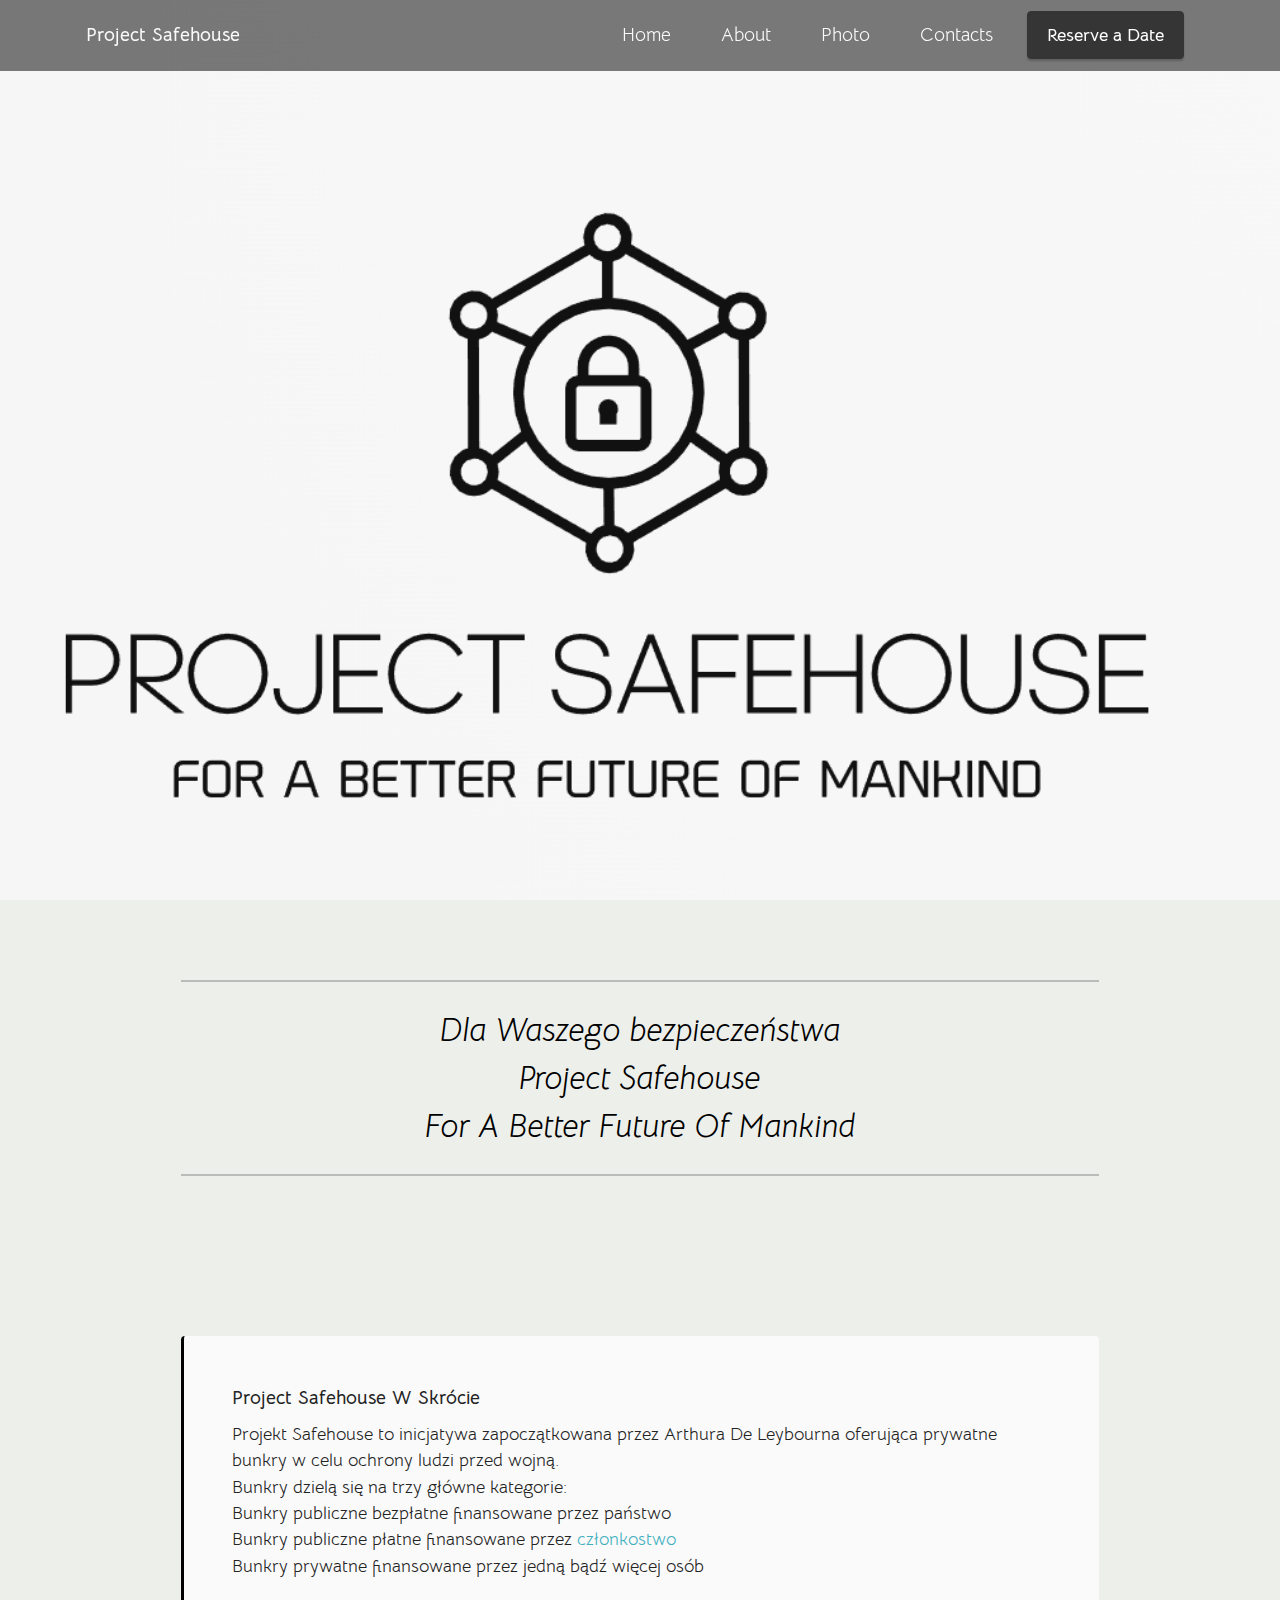
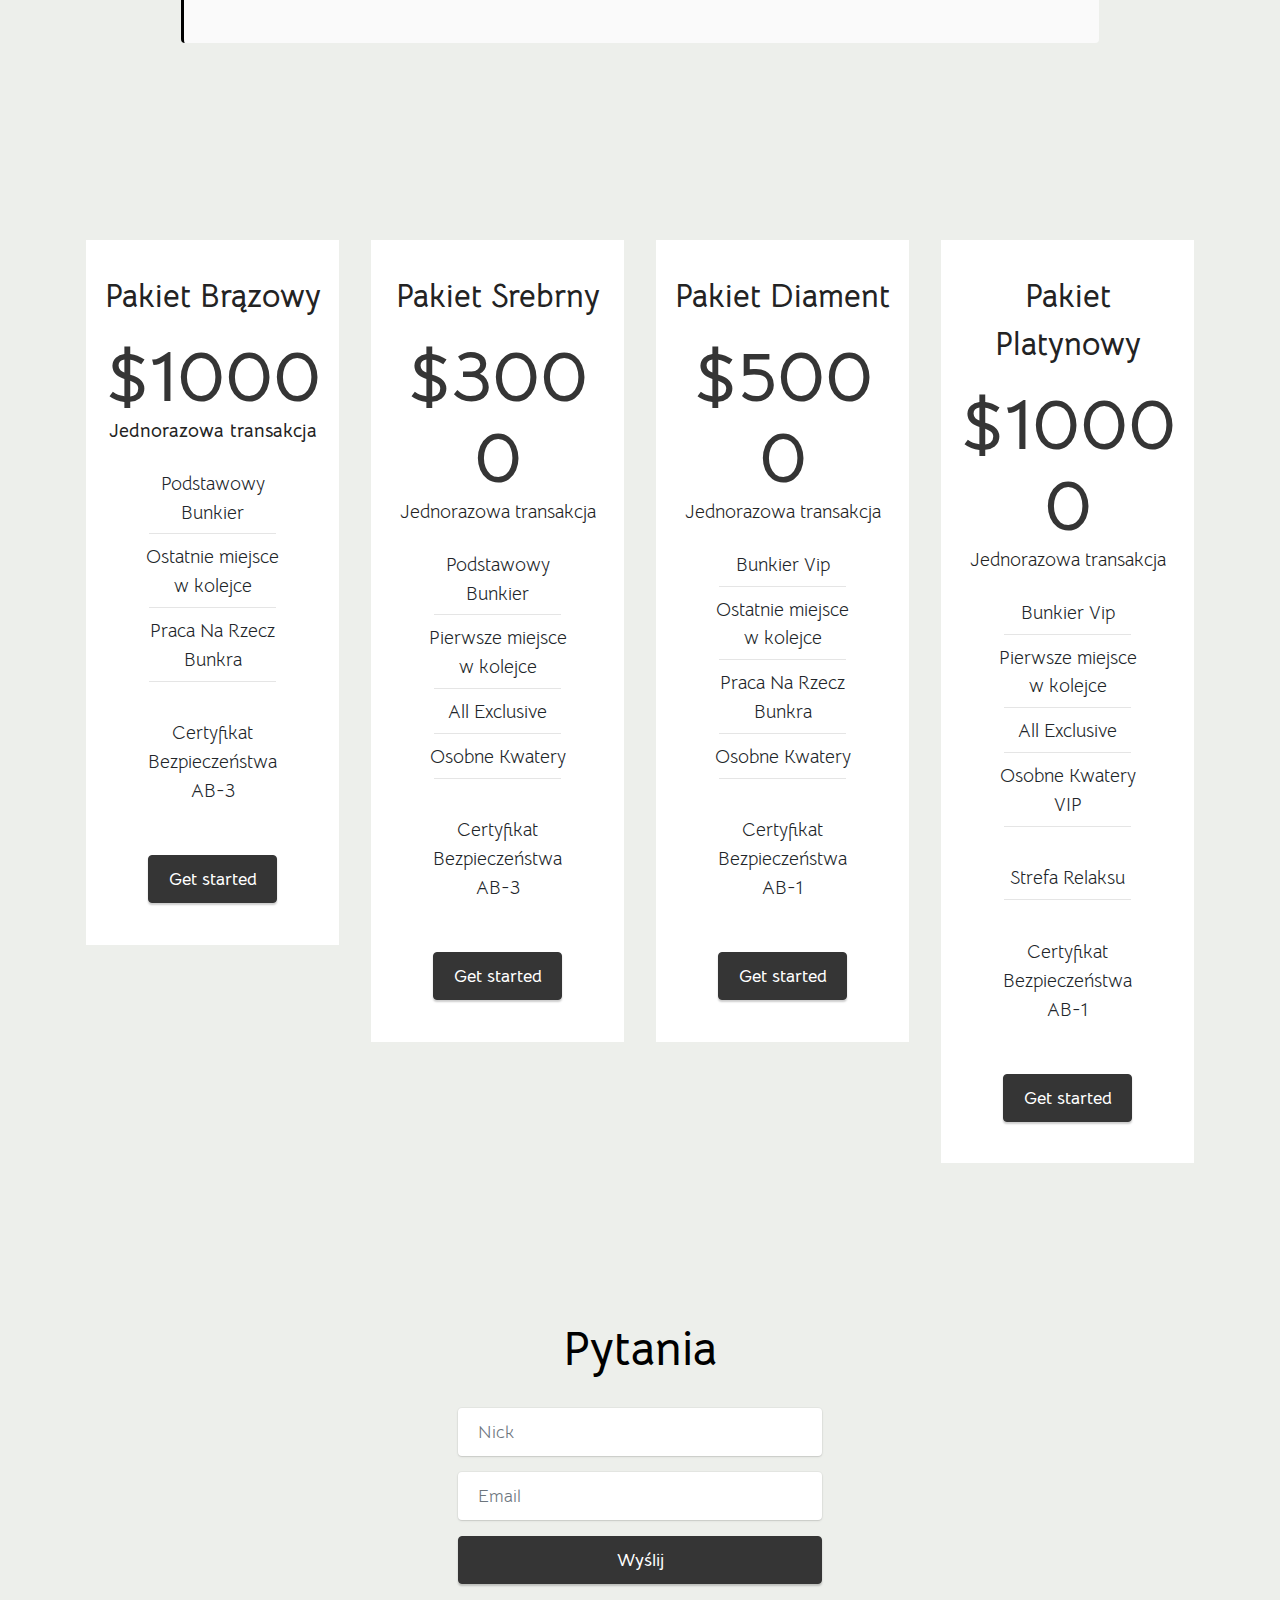
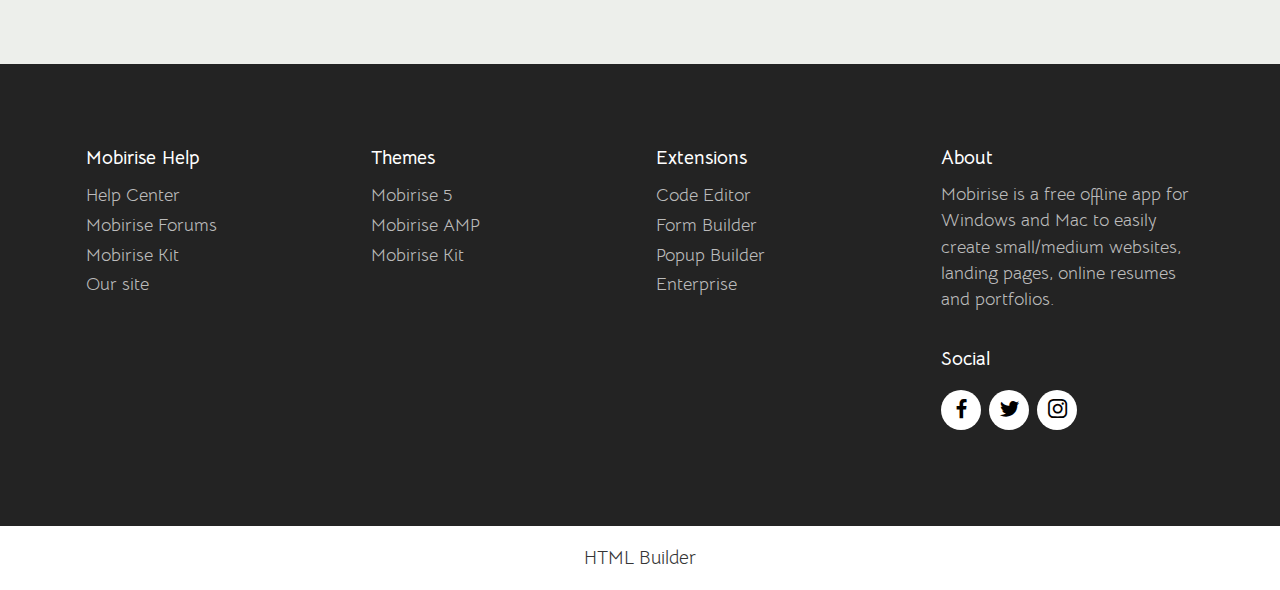
==== commit 71bd537e: "create github pages" ====
--- a/index.html
+++ b/index.html
@@ -212,7 +212,7 @@
         </div>
         <div class="row justify-content-center mt-4">
             <div class="col-lg-8 mx-auto mbr-form" data-form-type="formoid">
-                <form action="https://mobirise.eu/" method="POST" class="mbr-form form-with-styler mx-auto" data-form-title="Form Name"><input type="hidden" name="email" data-form-email="true" value="222+ktRNOrXvWbZ7EIhbdOjR5fDvUkevaIbyd+2+cMXiwt/K3141pvQpIs5dvvXrcaG+TEkD+AoRXZXnO5U5OBfnyLlVrGbfDdrxzty5KTJk9jyUKwCZM0PRNXNVLAc=">
+                <form action="https://mobirise.eu/" method="POST" class="mbr-form form-with-styler mx-auto" data-form-title="Form Name"><input type="hidden" name="email" data-form-email="true" value="PpONLPtD7/ABBTYX76gnCeOCfp1VmXaqCdG2rdJIlufBmcGF3z+2FffXsycGa9Gso3G7ZIMivtBL8cbK81BJ0JD0qPlaNy/ys0PVahkhDvp2v6RKkgcyedSpZP8/x0BL">
                     <div class="row">
                         <div hidden="hidden" data-form-alert="" class="alert alert-success col-12">Dziękujemy za kontakt nasza obsługa niedługo się odezwie!</div>
                         <div hidden="hidden" data-form-alert-danger="" class="alert alert-danger col-12">
@@ -309,7 +309,7 @@
             
         </div>
     </div>
-</section><section class="display-7" style="padding: 0;align-items: center;justify-content: center;flex-wrap: wrap;    align-content: center;display: flex;position: relative;height: 4rem;"><a href="https://mobiri.se/2843454" style="flex: 1 1;height: 4rem;position: absolute;width: 100%;z-index: 1;"><img alt="" style="height: 4rem;" src="[data-uri]"></a><p style="margin: 0;text-align: center;" class="display-7">&#8204;</p><a style="z-index:1" href="https://mobirise.com/builder/html-code-generator.html">HTML Code Creator</a></section><script src="assets/bootstrap/js/bootstrap.bundle.min.js"></script>  <script src="assets/parallax/jarallax.js"></script>  <script src="assets/smoothscroll/smooth-scroll.js"></script>  <script src="assets/ytplayer/index.js"></script>  <script src="assets/dropdown/js/navbar-dropdown.js"></script>  <script src="assets/theme/js/script.js"></script>  <script src="assets/formoid/formoid.min.js"></script>  
+</section><section class="display-7" style="padding: 0;align-items: center;justify-content: center;flex-wrap: wrap;    align-content: center;display: flex;position: relative;height: 4rem;"><a href="https://mobiri.se/2843454" style="flex: 1 1;height: 4rem;position: absolute;width: 100%;z-index: 1;"><img alt="" style="height: 4rem;" src="[data-uri]"></a><p style="margin: 0;text-align: center;" class="display-7">&#8204;</p><a style="z-index:1" href="https://mobirise.com/html-builder.html">HTML Builder</a></section><script src="assets/bootstrap/js/bootstrap.bundle.min.js"></script>  <script src="assets/parallax/jarallax.js"></script>  <script src="assets/smoothscroll/smooth-scroll.js"></script>  <script src="assets/ytplayer/index.js"></script>  <script src="assets/dropdown/js/navbar-dropdown.js"></script>  <script src="assets/theme/js/script.js"></script>  <script src="assets/formoid/formoid.min.js"></script>  
   
   
 </body>
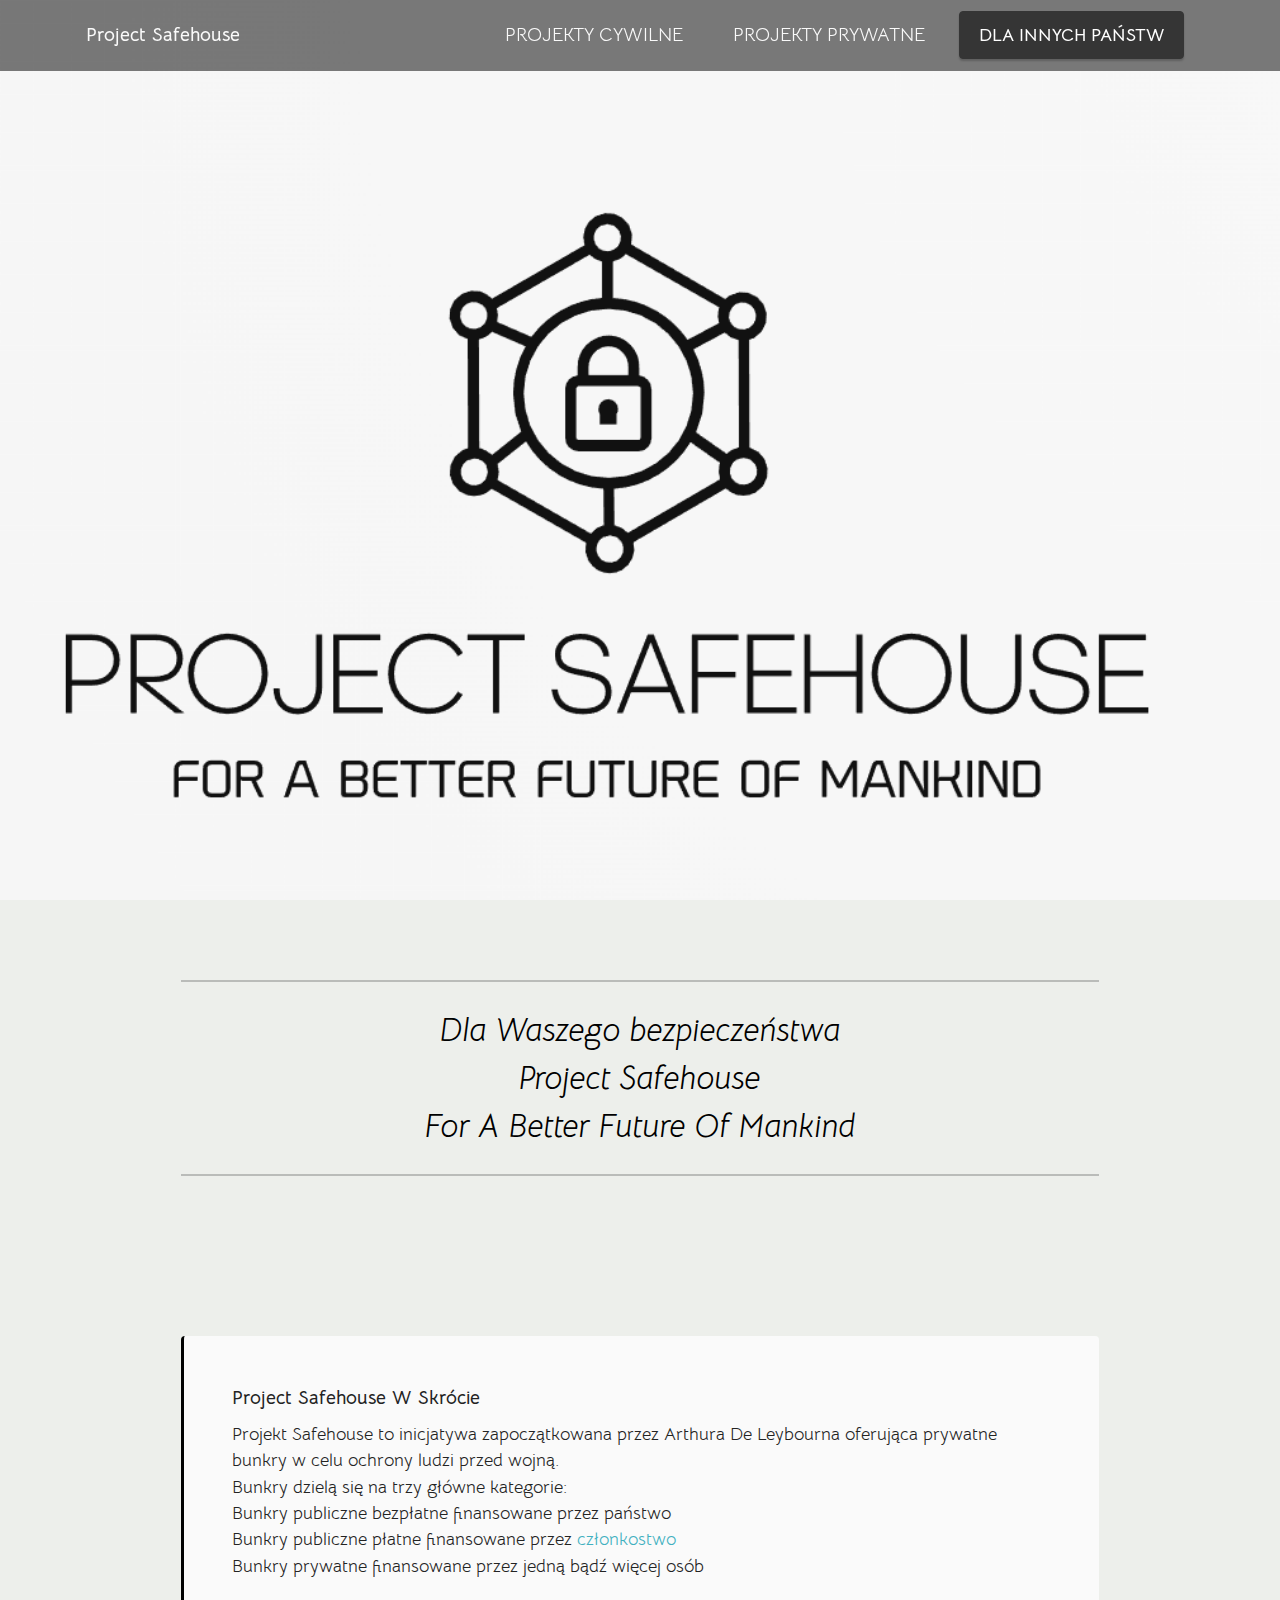
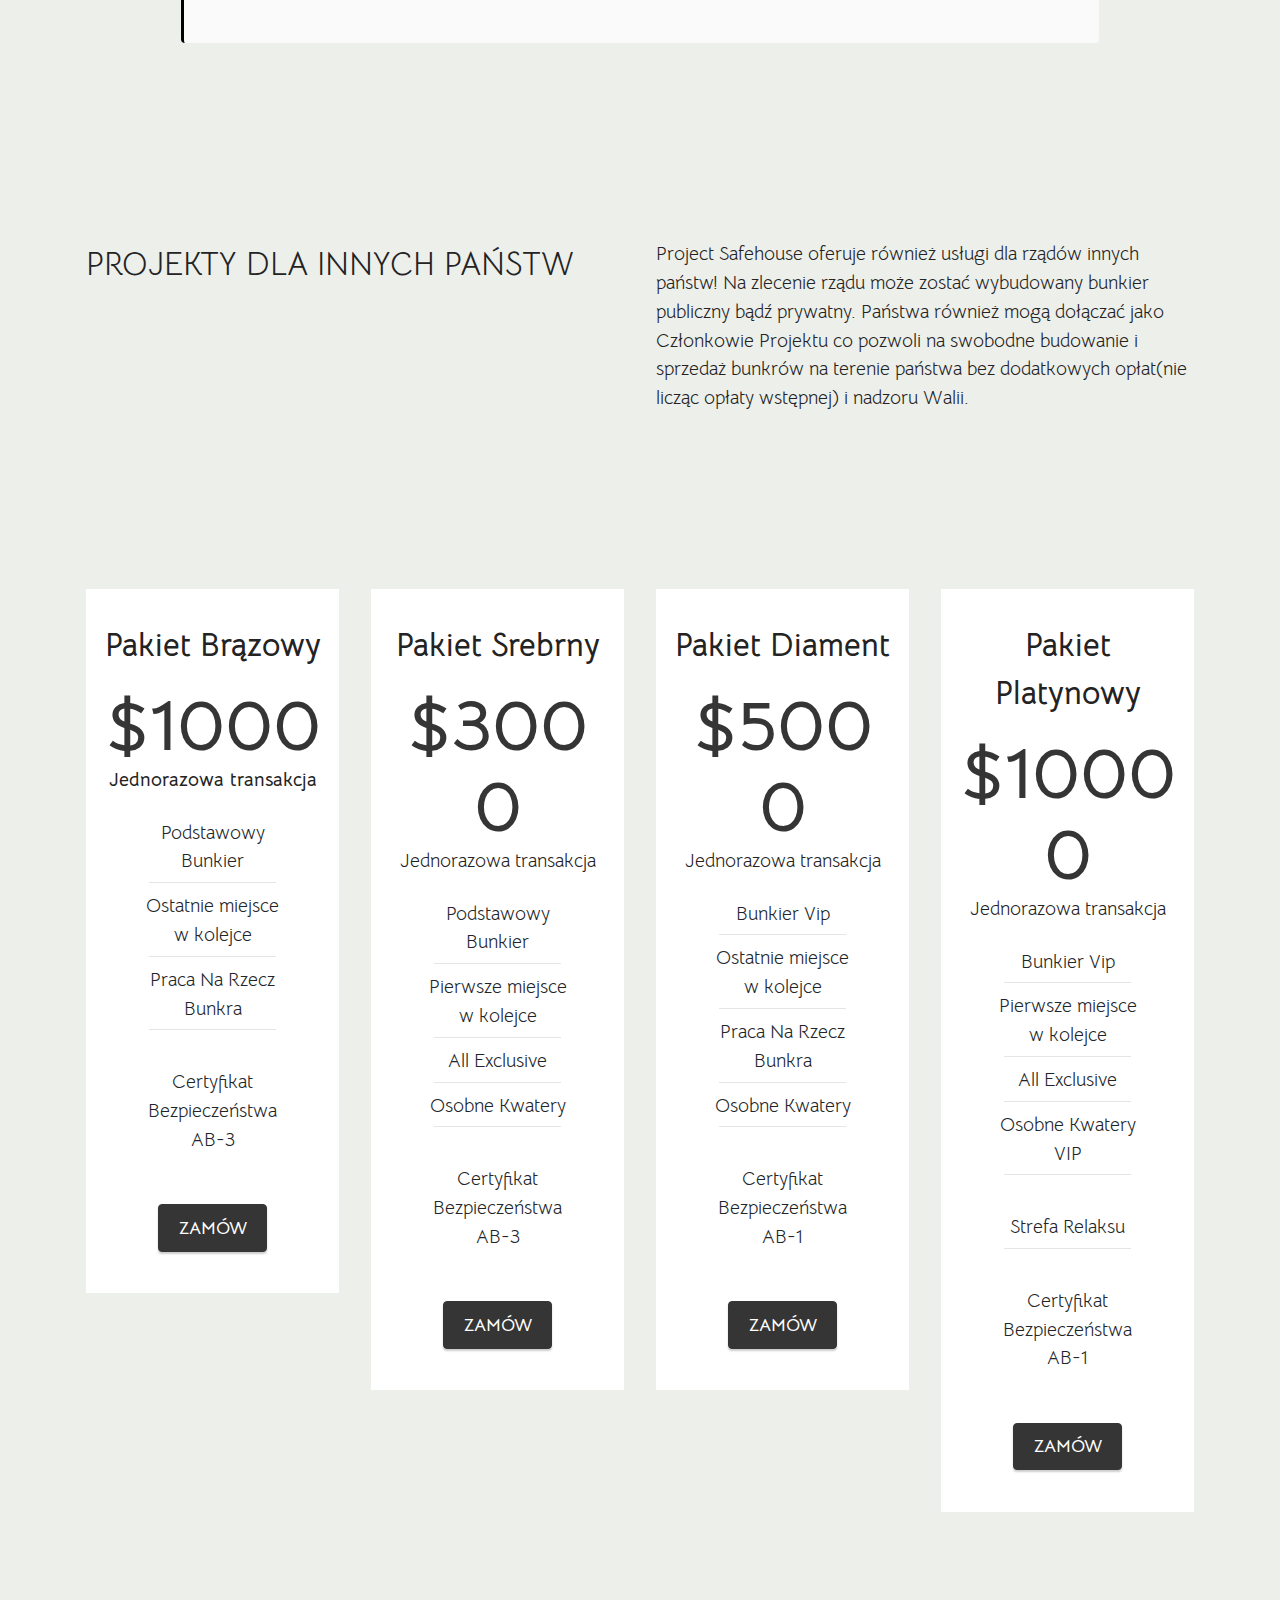
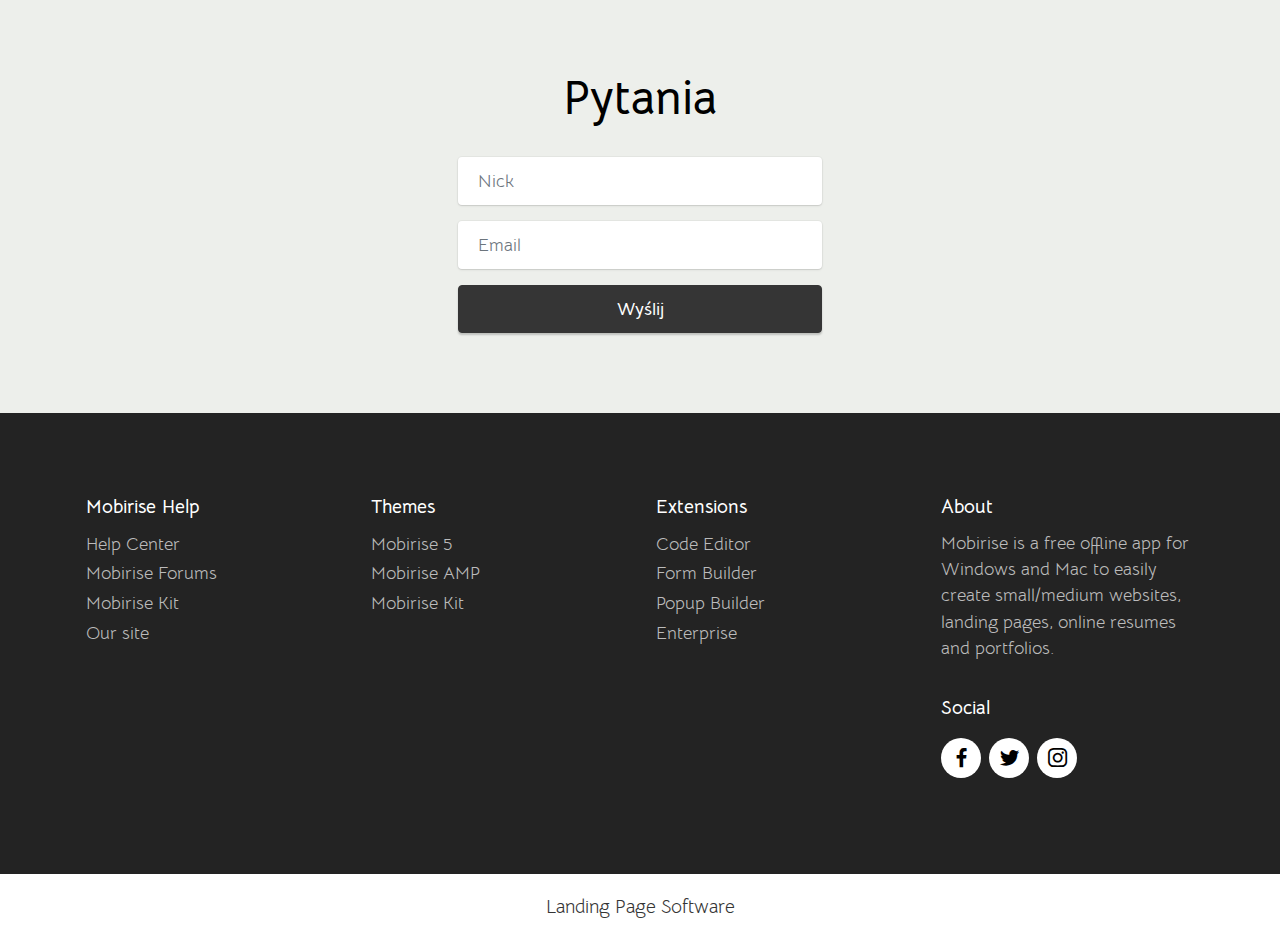
==== commit 65148890: "create github pages" ====
--- a/index.html
+++ b/index.html
@@ -35,7 +35,7 @@
         <div class="container">
             <div class="navbar-brand">
                 
-                <span class="navbar-caption-wrap"><a class="navbar-caption text-white display-7" href="https://mobiri.se">Project Safehouse</a></span>
+                <span class="navbar-caption-wrap"><a class="navbar-caption text-white text-primary display-7" href="index.html">Project Safehouse</a></span>
             </div>
             <button class="navbar-toggler" type="button" data-toggle="collapse" data-bs-toggle="collapse" data-target="#navbarSupportedContent" data-bs-target="#navbarSupportedContent" aria-controls="navbarNavAltMarkup" aria-expanded="false" aria-label="Toggle navigation">
                 <div class="hamburger">
@@ -46,12 +46,9 @@
                 </div>
             </button>
             <div class="collapse navbar-collapse" id="navbarSupportedContent">
-                <ul class="navbar-nav nav-dropdown" data-app-modern-menu="true"><li class="nav-item"><a class="nav-link link text-white text-primary display-7" href="#top">Home</a></li><li class="nav-item"><a class="nav-link link text-white text-primary display-7" href="index.html#features12-6">About</a></li>
-                    <li class="nav-item"><a class="nav-link link text-white text-primary display-7" href="index.html#features3-4">Photo</a></li>
-                    <li class="nav-item"><a class="nav-link link text-white text-primary display-7" href="index.html#form5-d">Contacts</a>
-                    </li></ul>
-                
-                <div class="navbar-buttons mbr-section-btn"><a class="btn btn-primary display-4" href="https://mobiri.se">Reserve a Date</a></div>
+                <ul class="navbar-nav nav-dropdown" data-app-modern-menu="true"><li class="nav-item"><a class="nav-link link text-white text-primary display-7" href="index.html#pricing2-b">PROJEKTY CYWILNE</a></li><li class="nav-item"><a class="nav-link link text-white text-primary display-7" href="index.html">PROJEKTY PRYWATNE</a></li></ul>
+                
+                <div class="navbar-buttons mbr-section-btn"><a class="btn btn-primary display-4" href="https://mobiri.se">DLA INNYCH PAŃSTW</a></div>
             </div>
         </div>
     </nav>
@@ -98,6 +95,21 @@
                 <blockquote>
                 <h5 class="mbr-section-title mbr-fonts-style mb-2 display-7"><strong>Project Safehouse W Skrócie</strong></h5>
                 <p class="mbr-text mbr-fonts-style display-4">Projekt Safehouse to inicjatywa zapoczątkowana przez Arthura De Leybourna oferująca prywatne bunkry w celu ochrony ludzi przed wojną.&nbsp;<br>Bunkry dzielą się na trzy główne kategorie:<br>Bunkry publiczne bezpłatne finansowane przez państwo<br>Bunkry publiczne płatne finansowane przez&nbsp;<a href="index.html#pricing2-b" class="text-success">członkostwo</a><br>Bunkry prywatne finansowane przez jedną bądź więcej osób</p></blockquote>
+            </div>
+        </div>
+    </div>
+</section>
+
+<section data-bs-version="5.1" class="content10 cid-tOpjX6mWiS" id="content10-15">
+    
+    <div class="container">
+        <div class="row justify-content-center">
+            <div class="col-12 col-md">
+                
+                <h6 class="mbr-section-subtitle mbr-fonts-style mb-4 display-5">PROJEKTY DLA INNYCH PAŃSTW</h6>
+            </div>
+            <div class="col-md-12 col-lg-6">
+                <p class="mbr-text mbr-fonts-style display-7">Project Safehouse oferuje również usługi dla rządów innych państw! Na zlecenie rządu może zostać wybudowany bunkier publiczny bądź prywatny. Państwa również mogą dołączać jako Członkowie Projektu co pozwoli na swobodne budowanie i sprzedaż bunkrów na terenie państwa bez dodatkowych opłat(nie licząc opłaty wstępnej) i nadzoru Walii.</p>
             </div>
         </div>
     </div>
@@ -126,9 +138,7 @@
                                 <li class="list-group-item">Podstawowy Bunkier</li><li class="list-group-item">Ostatnie miejsce w kolejce</li><li class="list-group-item">Praca Na Rzecz Bunkra</li><br><li class="list-group-item">Certyfikat Bezpieczeństwa AB-3</li>
                             </ul>
                         </div>
-                        <div class="mbr-section-btn text-center">
-                            <a href="https://mobiri.se" class="btn btn-primary display-4">Get started</a>
-                        </div>
+                        <div class="mbr-section-btn text-center"><a href="page1.html" class="btn btn-primary display-4">ZAMÓW</a></div>
                     </div>
                 </div>
             </div>
@@ -147,9 +157,7 @@
                                 <li class="list-group-item">Podstawowy Bunkier</li><li class="list-group-item">Pierwsze miejsce w kolejce</li><li class="list-group-item">All Exclusive</li><li class="list-group-item">Osobne Kwatery</li><br><li class="list-group-item">Certyfikat Bezpieczeństwa AB-3</li>
                             </ul>
                         </div>
-                        <div class="mbr-section-btn text-center">
-                            <a href="https://mobiri.se" class="btn btn-primary display-4">Get started</a>
-                        </div>
+                        <div class="mbr-section-btn text-center"><a href="page2.html" class="btn btn-primary display-4">ZAMÓW</a></div>
                     </div>
                 </div>
             </div>
@@ -168,9 +176,7 @@
                                 <li class="list-group-item">Bunkier Vip</li><li class="list-group-item">Ostatnie miejsce w kolejce</li><li class="list-group-item">Praca Na Rzecz Bunkra</li><li class="list-group-item">Osobne Kwatery</li><br><li class="list-group-item">Certyfikat Bezpieczeństwa AB-1</li>
                             </ul>
                         </div>
-                        <div class="mbr-section-btn text-center">
-                            <a href="https://mobiri.se" class="btn btn-primary display-4">Get started</a>
-                        </div>
+                        <div class="mbr-section-btn text-center"><a href="page3.html" class="btn btn-primary display-4">ZAMÓW</a></div>
                     </div>
                 </div>
             </div>
@@ -192,9 +198,7 @@
                                 <li class="list-group-item">Osobne Kwatery VIP</li><br><li class="list-group-item">Strefa Relaksu</li><br><li class="list-group-item">Certyfikat Bezpieczeństwa AB-1</li>
                             </ul>
                         </div>
-                        <div class="mbr-section-btn text-center">
-                            <a href="https://mobiri.se" class="btn btn-primary display-4">Get started</a>
-                        </div>
+                        <div class="mbr-section-btn text-center"><a href="page4.html" class="btn btn-primary display-4">ZAMÓW</a></div>
                     </div>
                 </div>
             </div>
@@ -212,7 +216,7 @@
         </div>
         <div class="row justify-content-center mt-4">
             <div class="col-lg-8 mx-auto mbr-form" data-form-type="formoid">
-                <form action="https://mobirise.eu/" method="POST" class="mbr-form form-with-styler mx-auto" data-form-title="Form Name"><input type="hidden" name="email" data-form-email="true" value="PpONLPtD7/ABBTYX76gnCeOCfp1VmXaqCdG2rdJIlufBmcGF3z+2FffXsycGa9Gso3G7ZIMivtBL8cbK81BJ0JD0qPlaNy/ys0PVahkhDvp2v6RKkgcyedSpZP8/x0BL">
+                <form action="https://mobirise.eu/" method="POST" class="mbr-form form-with-styler mx-auto" data-form-title="Form Name"><input type="hidden" name="email" data-form-email="true" value="oTuIiovchxMIZgssQZuTgTNxC2kBH6fS9dTB/1Vn0zXk/7g54O/w0TFnN2INIiQl5m2PaBv7I2YmzBz+wG02Yz2NCsPM/ObfwirY4EYTOIuOE0Gj/PbJrWGhLDngIZVj">
                     <div class="row">
                         <div hidden="hidden" data-form-alert="" class="alert alert-success col-12">Dziękujemy za kontakt nasza obsługa niedługo się odezwie!</div>
                         <div hidden="hidden" data-form-alert-danger="" class="alert alert-danger col-12">
@@ -309,7 +313,7 @@
             
         </div>
     </div>
-</section><section class="display-7" style="padding: 0;align-items: center;justify-content: center;flex-wrap: wrap;    align-content: center;display: flex;position: relative;height: 4rem;"><a href="https://mobiri.se/2843454" style="flex: 1 1;height: 4rem;position: absolute;width: 100%;z-index: 1;"><img alt="" style="height: 4rem;" src="[data-uri]"></a><p style="margin: 0;text-align: center;" class="display-7">&#8204;</p><a style="z-index:1" href="https://mobirise.com/html-builder.html">HTML Builder</a></section><script src="assets/bootstrap/js/bootstrap.bundle.min.js"></script>  <script src="assets/parallax/jarallax.js"></script>  <script src="assets/smoothscroll/smooth-scroll.js"></script>  <script src="assets/ytplayer/index.js"></script>  <script src="assets/dropdown/js/navbar-dropdown.js"></script>  <script src="assets/theme/js/script.js"></script>  <script src="assets/formoid/formoid.min.js"></script>  
+</section><section class="display-7" style="padding: 0;align-items: center;justify-content: center;flex-wrap: wrap;    align-content: center;display: flex;position: relative;height: 4rem;"><a href="https://mobiri.se/2843454" style="flex: 1 1;height: 4rem;position: absolute;width: 100%;z-index: 1;"><img alt="" style="height: 4rem;" src="[data-uri]"></a><p style="margin: 0;text-align: center;" class="display-7">&#8204;</p><a style="z-index:1" href="https://mobirise.com/builder/landing-page-software.html">Landing Page Software</a></section><script src="assets/bootstrap/js/bootstrap.bundle.min.js"></script>  <script src="assets/parallax/jarallax.js"></script>  <script src="assets/smoothscroll/smooth-scroll.js"></script>  <script src="assets/ytplayer/index.js"></script>  <script src="assets/dropdown/js/navbar-dropdown.js"></script>  <script src="assets/theme/js/script.js"></script>  <script src="assets/formoid/formoid.min.js"></script>  
   
   
 </body>
--- a/assets/mobirise/css/mbr-additional.css
+++ b/assets/mobirise/css/mbr-additional.css
@@ -1063,6 +1063,11 @@
   border-radius: 4px;
   background-color: #fafafa;
 }
+.cid-tOpjX6mWiS {
+  padding-top: 5rem;
+  padding-bottom: 5rem;
+  background-color: #edefeb;
+}
 .cid-tOmmscDxw5 {
   padding-top: 5rem;
   padding-bottom: 5rem;
@@ -1719,3 +1724,1539 @@
 .cid-tOoSYQj4DY .mbr-iconfont {
   color: black;
 }
+.cid-tOpiHPhTem .navbar-dropdown {
+  position: relative !important;
+}
+.cid-tOpiHPhTem .navbar-dropdown {
+  position: absolute !important;
+}
+.cid-tOpiHPhTem .dropdown-item:before {
+  font-family: Moririse2 !important;
+  content: "\e966";
+  display: inline-block;
+  width: 0;
+  position: absolute;
+  left: 1rem;
+  top: 0.5rem;
+  margin-right: 0.5rem;
+  line-height: 1;
+  font-size: inherit;
+  vertical-align: middle;
+  text-align: center;
+  overflow: hidden;
+  transform: scale(0, 1);
+  transition: all 0.25s ease-in-out;
+}
+.cid-tOpiHPhTem .dropdown-menu {
+  padding: 0;
+  border-radius: 4px;
+  box-shadow: 0 1px 3px 0 rgba(0, 0, 0, 0.1);
+}
+.cid-tOpiHPhTem .dropdown-item {
+  border-bottom: 1px solid #e6e6e6;
+}
+.cid-tOpiHPhTem .dropdown-item:hover,
+.cid-tOpiHPhTem .dropdown-item:focus {
+  background: #353535 !important;
+  color: white !important;
+}
+.cid-tOpiHPhTem .dropdown-item:first-child {
+  border-top-left-radius: 4px;
+  border-top-right-radius: 4px;
+}
+.cid-tOpiHPhTem .dropdown-item:last-child {
+  border-bottom: none;
+  border-bottom-left-radius: 4px;
+  border-bottom-right-radius: 4px;
+}
+.cid-tOpiHPhTem .nav-dropdown .link {
+  padding: 0 0.3em !important;
+  margin: 0.667em 1em !important;
+}
+.cid-tOpiHPhTem .nav-dropdown .link.dropdown-toggle::after {
+  margin-left: 0.5rem;
+  margin-top: 0.2rem;
+}
+.cid-tOpiHPhTem .nav-link {
+  position: relative;
+}
+.cid-tOpiHPhTem .container {
+  display: flex;
+  margin: auto;
+}
+.cid-tOpiHPhTem .iconfont-wrapper {
+  color: #000000 !important;
+  font-size: 1.5rem;
+  padding-right: 0.5rem;
+}
+.cid-tOpiHPhTem .dropdown-menu,
+.cid-tOpiHPhTem .navbar.opened {
+  background: #232323 !important;
+}
+.cid-tOpiHPhTem .nav-item:focus,
+.cid-tOpiHPhTem .nav-link:focus {
+  outline: none;
+}
+.cid-tOpiHPhTem .dropdown .dropdown-menu .dropdown-item {
+  width: auto;
+  transition: all 0.25s ease-in-out;
+}
+.cid-tOpiHPhTem .dropdown .dropdown-menu .dropdown-item::after {
+  right: 0.5rem;
+}
+.cid-tOpiHPhTem .dropdown .dropdown-menu .dropdown-item .mbr-iconfont {
+  margin-right: 0.5rem;
+  vertical-align: sub;
+}
+.cid-tOpiHPhTem .dropdown .dropdown-menu .dropdown-item .mbr-iconfont:before {
+  display: inline-block;
+  transform: scale(1, 1);
+  transition: all 0.25s ease-in-out;
+}
+.cid-tOpiHPhTem .collapsed .dropdown-menu .dropdown-item:before {
+  display: none;
+}
+.cid-tOpiHPhTem .collapsed .dropdown .dropdown-menu .dropdown-item {
+  padding: 0.235em 1.5em 0.235em 1.5em !important;
+  transition: none;
+  margin: 0 !important;
+}
+.cid-tOpiHPhTem .navbar {
+  min-height: 70px;
+  transition: all 0.3s;
+  border-bottom: 1px solid transparent;
+  background: rgba(35, 35, 35, 0.6);
+}
+.cid-tOpiHPhTem .navbar.opened {
+  transition: all 0.3s;
+}
+.cid-tOpiHPhTem .navbar .dropdown-item {
+  padding: 0.5rem 1.8rem;
+}
+.cid-tOpiHPhTem .navbar .navbar-logo img {
+  width: auto;
+}
+.cid-tOpiHPhTem .navbar .navbar-collapse {
+  justify-content: flex-end;
+  z-index: 1;
+}
+.cid-tOpiHPhTem .navbar.collapsed {
+  justify-content: center;
+}
+.cid-tOpiHPhTem .navbar.collapsed .nav-item .nav-link::before {
+  display: none;
+}
+.cid-tOpiHPhTem .navbar.collapsed.opened .dropdown-menu {
+  top: 0;
+}
+.cid-tOpiHPhTem .navbar.collapsed .dropdown-menu .dropdown-submenu {
+  left: 0 !important;
+}
+.cid-tOpiHPhTem .navbar.collapsed .dropdown-menu .dropdown-item:after {
+  right: auto;
+}
+.cid-tOpiHPhTem .navbar.collapsed .dropdown-menu .dropdown-toggle[data-toggle="dropdown-submenu"]:after {
+  margin-left: 0.5rem;
+  margin-top: 0.2rem;
+  border-top: 0.35em solid;
+  border-right: 0.35em solid transparent;
+  border-left: 0.35em solid transparent;
+  border-bottom: 0;
+  top: 41%;
+}
+.cid-tOpiHPhTem .navbar.collapsed ul.navbar-nav li {
+  margin: auto;
+}
+.cid-tOpiHPhTem .navbar.collapsed .dropdown-menu .dropdown-item {
+  padding: 0.25rem 1.5rem;
+  text-align: center;
+}
+.cid-tOpiHPhTem .navbar.collapsed .icons-menu {
+  padding-left: 0;
+  padding-right: 0;
+  padding-top: 0.5rem;
+  padding-bottom: 0.5rem;
+}
+@media (max-width: 991px) {
+  .cid-tOpiHPhTem .navbar .nav-item .nav-link::before {
+    display: none;
+  }
+  .cid-tOpiHPhTem .navbar.opened .dropdown-menu {
+    top: 0;
+  }
+  .cid-tOpiHPhTem .navbar .dropdown-menu .dropdown-submenu {
+    left: 0 !important;
+  }
+  .cid-tOpiHPhTem .navbar .dropdown-menu .dropdown-item:after {
+    right: auto;
+  }
+  .cid-tOpiHPhTem .navbar .dropdown-menu .dropdown-toggle[data-toggle="dropdown-submenu"]:after {
+    margin-left: 0.5rem;
+    margin-top: 0.2rem;
+    border-top: 0.35em solid;
+    border-right: 0.35em solid transparent;
+    border-left: 0.35em solid transparent;
+    border-bottom: 0;
+    top: 40%;
+  }
+  .cid-tOpiHPhTem .navbar .navbar-logo img {
+    height: 3rem !important;
+  }
+  .cid-tOpiHPhTem .navbar ul.navbar-nav li {
+    margin: auto;
+  }
+  .cid-tOpiHPhTem .navbar .dropdown-menu .dropdown-item {
+    padding: 0.25rem 1.5rem !important;
+    text-align: center;
+  }
+  .cid-tOpiHPhTem .navbar .navbar-brand {
+    flex-shrink: initial;
+    flex-basis: auto;
+    word-break: break-word;
+    padding-right: 2rem;
+  }
+  .cid-tOpiHPhTem .navbar .navbar-toggler {
+    flex-basis: auto;
+  }
+  .cid-tOpiHPhTem .navbar .icons-menu {
+    padding-left: 0;
+    padding-top: 0.5rem;
+    padding-bottom: 0.5rem;
+  }
+}
+.cid-tOpiHPhTem .navbar.navbar-short {
+  min-height: 60px;
+}
+.cid-tOpiHPhTem .navbar.navbar-short .navbar-logo img {
+  height: 2.5rem !important;
+}
+.cid-tOpiHPhTem .navbar.navbar-short .navbar-brand {
+  min-height: 60px;
+  padding: 0;
+}
+.cid-tOpiHPhTem .navbar-brand {
+  min-height: 70px;
+  flex-shrink: 0;
+  align-items: center;
+  margin-right: 0;
+  padding: 10px 0;
+  transition: all 0.3s;
+  word-break: break-word;
+  z-index: 1;
+}
+.cid-tOpiHPhTem .navbar-brand .navbar-caption {
+  line-height: inherit !important;
+}
+.cid-tOpiHPhTem .navbar-brand .navbar-logo a {
+  outline: none;
+}
+.cid-tOpiHPhTem .dropdown-item.active,
+.cid-tOpiHPhTem .dropdown-item:active {
+  background-color: transparent;
+}
+.cid-tOpiHPhTem .navbar-expand-lg .navbar-nav .nav-link {
+  padding: 0;
+}
+.cid-tOpiHPhTem .nav-dropdown .link.dropdown-toggle {
+  margin-right: 1.667em;
+}
+.cid-tOpiHPhTem .nav-dropdown .link.dropdown-toggle[aria-expanded="true"] {
+  margin-right: 0;
+  padding: 0.667em 1.667em;
+}
+.cid-tOpiHPhTem .navbar.navbar-expand-lg .dropdown .dropdown-menu {
+  background: #232323;
+}
+.cid-tOpiHPhTem .navbar.navbar-expand-lg .dropdown .dropdown-menu .dropdown-submenu {
+  margin: 0;
+  left: 100%;
+}
+.cid-tOpiHPhTem .navbar .dropdown.open > .dropdown-menu {
+  display: block;
+}
+.cid-tOpiHPhTem ul.navbar-nav {
+  flex-wrap: wrap;
+}
+.cid-tOpiHPhTem .navbar-buttons {
+  text-align: center;
+  min-width: 170px;
+}
+.cid-tOpiHPhTem button.navbar-toggler {
+  outline: none;
+  width: 31px;
+  height: 20px;
+  cursor: pointer;
+  transition: all 0.2s;
+  position: relative;
+  align-self: center;
+}
+.cid-tOpiHPhTem button.navbar-toggler .hamburger span {
+  position: absolute;
+  right: 0;
+  width: 30px;
+  height: 2px;
+  border-right: 5px;
+  background-color: #000000;
+}
+.cid-tOpiHPhTem button.navbar-toggler .hamburger span:nth-child(1) {
+  top: 0;
+  transition: all 0.2s;
+}
+.cid-tOpiHPhTem button.navbar-toggler .hamburger span:nth-child(2) {
+  top: 8px;
+  transition: all 0.15s;
+}
+.cid-tOpiHPhTem button.navbar-toggler .hamburger span:nth-child(3) {
+  top: 8px;
+  transition: all 0.15s;
+}
+.cid-tOpiHPhTem button.navbar-toggler .hamburger span:nth-child(4) {
+  top: 16px;
+  transition: all 0.2s;
+}
+.cid-tOpiHPhTem nav.opened .hamburger span:nth-child(1) {
+  top: 8px;
+  width: 0;
+  opacity: 0;
+  right: 50%;
+  transition: all 0.2s;
+}
+.cid-tOpiHPhTem nav.opened .hamburger span:nth-child(2) {
+  transform: rotate(45deg);
+  transition: all 0.25s;
+}
+.cid-tOpiHPhTem nav.opened .hamburger span:nth-child(3) {
+  transform: rotate(-45deg);
+  transition: all 0.25s;
+}
+.cid-tOpiHPhTem nav.opened .hamburger span:nth-child(4) {
+  top: 8px;
+  width: 0;
+  opacity: 0;
+  right: 50%;
+  transition: all 0.2s;
+}
+.cid-tOpiHPhTem .navbar-dropdown {
+  padding: 0 1rem;
+}
+.cid-tOpiHPhTem a.nav-link {
+  display: flex;
+  align-items: center;
+  justify-content: center;
+}
+.cid-tOpiHPhTem .icons-menu {
+  flex-wrap: nowrap;
+  display: flex;
+  justify-content: center;
+  padding-left: 1rem;
+  padding-right: 1rem;
+  padding-top: 0.3rem;
+  text-align: center;
+}
+@media screen and (-ms-high-contrast: active), (-ms-high-contrast: none) {
+  .cid-tOpiHPhTem .navbar {
+    height: 70px;
+  }
+  .cid-tOpiHPhTem .navbar.opened {
+    height: auto;
+  }
+  .cid-tOpiHPhTem .nav-item .nav-link:hover::before {
+    width: 175%;
+    max-width: calc(100% + 2rem);
+    left: -1rem;
+  }
+}
+.cid-tOpiHPBqjV {
+  padding-top: 5rem;
+  padding-bottom: 5rem;
+  background-color: #edefeb;
+}
+.cid-tOpiHPBqjV .line {
+  background-color: #000000;
+  align: center;
+  height: 2px;
+  margin: 0 auto;
+}
+.cid-tOpiHPBqjV .mbr-text {
+  color: #353535;
+}
+.cid-tOpiHPQYXU {
+  padding-top: 6rem;
+  padding-bottom: 6rem;
+  background-color: #edefeb;
+}
+.cid-tOpiHPQYXU .mbr-fallback-image.disabled {
+  display: none;
+}
+.cid-tOpiHPQYXU .mbr-fallback-image {
+  display: block;
+  background-size: cover;
+  background-position: center center;
+  width: 100%;
+  height: 100%;
+  position: absolute;
+  top: 0;
+}
+.cid-tOpiHPQYXU .item {
+  display: flex;
+  align-items: center;
+  margin-bottom: 2rem;
+  flex-direction: column;
+  position: relative;
+  margin-bottom: 3rem;
+}
+.cid-tOpiHPQYXU .item .icon-wrap {
+  text-align: center;
+}
+.cid-tOpiHPQYXU .item::before {
+  content: "\e925";
+  font-family: Moririse2 !important;
+  position: absolute;
+  font-size: 32px;
+  left: 50%;
+  top: 97%;
+  color: #353535;
+  transform: translate(-50%, 0);
+}
+.cid-tOpiHPQYXU .item:last-child:before {
+  display: none;
+}
+.cid-tOpiHPQYXU .item.last::before {
+  display: none;
+}
+.cid-tOpiHPQYXU .icon-box {
+  background: #353535;
+  width: 60px;
+  min-width: 60px;
+  height: 60px;
+  border-radius: 50%;
+  margin-bottom: 1rem;
+  text-align: center;
+  display: inline-block;
+}
+.cid-tOpiHPQYXU .text-box {
+  text-align: center;
+}
+.cid-tOpiHPQYXU span {
+  font-size: 2rem;
+  color: #ffffff;
+  line-height: 60px;
+}
+@media (max-width: 991px) {
+  .cid-tOpiHPQYXU .card {
+    margin-bottom: 2rem;
+  }
+  .cid-tOpiHPQYXU .card-wrapper {
+    margin-bottom: 2rem;
+  }
+}
+.cid-tOpiHQqiLL {
+  padding-top: 6rem;
+  padding-bottom: 6rem;
+  background-color: #edefeb;
+}
+.cid-tOpiHQqiLL .mbr-overlay {
+  background-color: #ffffff;
+  opacity: 0.4;
+}
+.cid-tOpiHQqiLL form .mbr-section-btn {
+  text-align: center;
+  width: 100%;
+}
+.cid-tOpiHQqiLL form .mbr-section-btn .btn {
+  display: inline-flex;
+}
+@media (max-width: 991px) {
+  .cid-tOpiHQqiLL form .mbr-section-btn .btn {
+    width: 100%;
+  }
+}
+.cid-tOpiHQqiLL .content-head {
+  max-width: 800px;
+}
+.cid-tOpiHQJ24n {
+  padding-top: 5rem;
+  padding-bottom: 5rem;
+  background-color: #232323;
+}
+.cid-tOpiHQJ24n .mbr-fallback-image.disabled {
+  display: none;
+}
+.cid-tOpiHQJ24n .mbr-fallback-image {
+  display: block;
+  background-size: cover;
+  background-position: center center;
+  width: 100%;
+  height: 100%;
+  position: absolute;
+  top: 0;
+}
+.cid-tOpiHQJ24n .social-row {
+  display: flex;
+  flex-wrap: wrap;
+}
+.cid-tOpiHQJ24n .soc-item {
+  display: flex;
+  align-items: center;
+  justify-content: center;
+  border-radius: 50%;
+  background-color: white;
+  margin-right: 0.5rem;
+  margin-bottom: 1rem;
+  padding: 0.5rem;
+  height: 2.5rem;
+  width: 2.5rem;
+}
+@media (max-width: 767px) {
+  .cid-tOpiHQJ24n .row {
+    text-align: center;
+  }
+  .cid-tOpiHQJ24n .social-row {
+    justify-content: center;
+  }
+}
+.cid-tOpiHQJ24n .list {
+  list-style: none;
+  padding-left: 0;
+  color: #bbbbbb;
+}
+@media (max-width: 991px) {
+  .cid-tOpiHQJ24n .list {
+    margin-bottom: 2rem;
+  }
+}
+@media (min-width: 992px) {
+  .cid-tOpiHQJ24n .list {
+    margin-bottom: 0rem;
+  }
+}
+.cid-tOpiHQJ24n .mbr-text {
+  color: #bbbbbb;
+}
+.cid-tOpiHQJ24n .mbr-iconfont {
+  color: black;
+}
+.cid-tOpiJmFmeB .navbar-dropdown {
+  position: relative !important;
+}
+.cid-tOpiJmFmeB .navbar-dropdown {
+  position: absolute !important;
+}
+.cid-tOpiJmFmeB .dropdown-item:before {
+  font-family: Moririse2 !important;
+  content: "\e966";
+  display: inline-block;
+  width: 0;
+  position: absolute;
+  left: 1rem;
+  top: 0.5rem;
+  margin-right: 0.5rem;
+  line-height: 1;
+  font-size: inherit;
+  vertical-align: middle;
+  text-align: center;
+  overflow: hidden;
+  transform: scale(0, 1);
+  transition: all 0.25s ease-in-out;
+}
+.cid-tOpiJmFmeB .dropdown-menu {
+  padding: 0;
+  border-radius: 4px;
+  box-shadow: 0 1px 3px 0 rgba(0, 0, 0, 0.1);
+}
+.cid-tOpiJmFmeB .dropdown-item {
+  border-bottom: 1px solid #e6e6e6;
+}
+.cid-tOpiJmFmeB .dropdown-item:hover,
+.cid-tOpiJmFmeB .dropdown-item:focus {
+  background: #353535 !important;
+  color: white !important;
+}
+.cid-tOpiJmFmeB .dropdown-item:first-child {
+  border-top-left-radius: 4px;
+  border-top-right-radius: 4px;
+}
+.cid-tOpiJmFmeB .dropdown-item:last-child {
+  border-bottom: none;
+  border-bottom-left-radius: 4px;
+  border-bottom-right-radius: 4px;
+}
+.cid-tOpiJmFmeB .nav-dropdown .link {
+  padding: 0 0.3em !important;
+  margin: 0.667em 1em !important;
+}
+.cid-tOpiJmFmeB .nav-dropdown .link.dropdown-toggle::after {
+  margin-left: 0.5rem;
+  margin-top: 0.2rem;
+}
+.cid-tOpiJmFmeB .nav-link {
+  position: relative;
+}
+.cid-tOpiJmFmeB .container {
+  display: flex;
+  margin: auto;
+}
+.cid-tOpiJmFmeB .iconfont-wrapper {
+  color: #000000 !important;
+  font-size: 1.5rem;
+  padding-right: 0.5rem;
+}
+.cid-tOpiJmFmeB .dropdown-menu,
+.cid-tOpiJmFmeB .navbar.opened {
+  background: #232323 !important;
+}
+.cid-tOpiJmFmeB .nav-item:focus,
+.cid-tOpiJmFmeB .nav-link:focus {
+  outline: none;
+}
+.cid-tOpiJmFmeB .dropdown .dropdown-menu .dropdown-item {
+  width: auto;
+  transition: all 0.25s ease-in-out;
+}
+.cid-tOpiJmFmeB .dropdown .dropdown-menu .dropdown-item::after {
+  right: 0.5rem;
+}
+.cid-tOpiJmFmeB .dropdown .dropdown-menu .dropdown-item .mbr-iconfont {
+  margin-right: 0.5rem;
+  vertical-align: sub;
+}
+.cid-tOpiJmFmeB .dropdown .dropdown-menu .dropdown-item .mbr-iconfont:before {
+  display: inline-block;
+  transform: scale(1, 1);
+  transition: all 0.25s ease-in-out;
+}
+.cid-tOpiJmFmeB .collapsed .dropdown-menu .dropdown-item:before {
+  display: none;
+}
+.cid-tOpiJmFmeB .collapsed .dropdown .dropdown-menu .dropdown-item {
+  padding: 0.235em 1.5em 0.235em 1.5em !important;
+  transition: none;
+  margin: 0 !important;
+}
+.cid-tOpiJmFmeB .navbar {
+  min-height: 70px;
+  transition: all 0.3s;
+  border-bottom: 1px solid transparent;
+  background: rgba(35, 35, 35, 0.6);
+}
+.cid-tOpiJmFmeB .navbar.opened {
+  transition: all 0.3s;
+}
+.cid-tOpiJmFmeB .navbar .dropdown-item {
+  padding: 0.5rem 1.8rem;
+}
+.cid-tOpiJmFmeB .navbar .navbar-logo img {
+  width: auto;
+}
+.cid-tOpiJmFmeB .navbar .navbar-collapse {
+  justify-content: flex-end;
+  z-index: 1;
+}
+.cid-tOpiJmFmeB .navbar.collapsed {
+  justify-content: center;
+}
+.cid-tOpiJmFmeB .navbar.collapsed .nav-item .nav-link::before {
+  display: none;
+}
+.cid-tOpiJmFmeB .navbar.collapsed.opened .dropdown-menu {
+  top: 0;
+}
+.cid-tOpiJmFmeB .navbar.collapsed .dropdown-menu .dropdown-submenu {
+  left: 0 !important;
+}
+.cid-tOpiJmFmeB .navbar.collapsed .dropdown-menu .dropdown-item:after {
+  right: auto;
+}
+.cid-tOpiJmFmeB .navbar.collapsed .dropdown-menu .dropdown-toggle[data-toggle="dropdown-submenu"]:after {
+  margin-left: 0.5rem;
+  margin-top: 0.2rem;
+  border-top: 0.35em solid;
+  border-right: 0.35em solid transparent;
+  border-left: 0.35em solid transparent;
+  border-bottom: 0;
+  top: 41%;
+}
+.cid-tOpiJmFmeB .navbar.collapsed ul.navbar-nav li {
+  margin: auto;
+}
+.cid-tOpiJmFmeB .navbar.collapsed .dropdown-menu .dropdown-item {
+  padding: 0.25rem 1.5rem;
+  text-align: center;
+}
+.cid-tOpiJmFmeB .navbar.collapsed .icons-menu {
+  padding-left: 0;
+  padding-right: 0;
+  padding-top: 0.5rem;
+  padding-bottom: 0.5rem;
+}
+@media (max-width: 991px) {
+  .cid-tOpiJmFmeB .navbar .nav-item .nav-link::before {
+    display: none;
+  }
+  .cid-tOpiJmFmeB .navbar.opened .dropdown-menu {
+    top: 0;
+  }
+  .cid-tOpiJmFmeB .navbar .dropdown-menu .dropdown-submenu {
+    left: 0 !important;
+  }
+  .cid-tOpiJmFmeB .navbar .dropdown-menu .dropdown-item:after {
+    right: auto;
+  }
+  .cid-tOpiJmFmeB .navbar .dropdown-menu .dropdown-toggle[data-toggle="dropdown-submenu"]:after {
+    margin-left: 0.5rem;
+    margin-top: 0.2rem;
+    border-top: 0.35em solid;
+    border-right: 0.35em solid transparent;
+    border-left: 0.35em solid transparent;
+    border-bottom: 0;
+    top: 40%;
+  }
+  .cid-tOpiJmFmeB .navbar .navbar-logo img {
+    height: 3rem !important;
+  }
+  .cid-tOpiJmFmeB .navbar ul.navbar-nav li {
+    margin: auto;
+  }
+  .cid-tOpiJmFmeB .navbar .dropdown-menu .dropdown-item {
+    padding: 0.25rem 1.5rem !important;
+    text-align: center;
+  }
+  .cid-tOpiJmFmeB .navbar .navbar-brand {
+    flex-shrink: initial;
+    flex-basis: auto;
+    word-break: break-word;
+    padding-right: 2rem;
+  }
+  .cid-tOpiJmFmeB .navbar .navbar-toggler {
+    flex-basis: auto;
+  }
+  .cid-tOpiJmFmeB .navbar .icons-menu {
+    padding-left: 0;
+    padding-top: 0.5rem;
+    padding-bottom: 0.5rem;
+  }
+}
+.cid-tOpiJmFmeB .navbar.navbar-short {
+  min-height: 60px;
+}
+.cid-tOpiJmFmeB .navbar.navbar-short .navbar-logo img {
+  height: 2.5rem !important;
+}
+.cid-tOpiJmFmeB .navbar.navbar-short .navbar-brand {
+  min-height: 60px;
+  padding: 0;
+}
+.cid-tOpiJmFmeB .navbar-brand {
+  min-height: 70px;
+  flex-shrink: 0;
+  align-items: center;
+  margin-right: 0;
+  padding: 10px 0;
+  transition: all 0.3s;
+  word-break: break-word;
+  z-index: 1;
+}
+.cid-tOpiJmFmeB .navbar-brand .navbar-caption {
+  line-height: inherit !important;
+}
+.cid-tOpiJmFmeB .navbar-brand .navbar-logo a {
+  outline: none;
+}
+.cid-tOpiJmFmeB .dropdown-item.active,
+.cid-tOpiJmFmeB .dropdown-item:active {
+  background-color: transparent;
+}
+.cid-tOpiJmFmeB .navbar-expand-lg .navbar-nav .nav-link {
+  padding: 0;
+}
+.cid-tOpiJmFmeB .nav-dropdown .link.dropdown-toggle {
+  margin-right: 1.667em;
+}
+.cid-tOpiJmFmeB .nav-dropdown .link.dropdown-toggle[aria-expanded="true"] {
+  margin-right: 0;
+  padding: 0.667em 1.667em;
+}
+.cid-tOpiJmFmeB .navbar.navbar-expand-lg .dropdown .dropdown-menu {
+  background: #232323;
+}
+.cid-tOpiJmFmeB .navbar.navbar-expand-lg .dropdown .dropdown-menu .dropdown-submenu {
+  margin: 0;
+  left: 100%;
+}
+.cid-tOpiJmFmeB .navbar .dropdown.open > .dropdown-menu {
+  display: block;
+}
+.cid-tOpiJmFmeB ul.navbar-nav {
+  flex-wrap: wrap;
+}
+.cid-tOpiJmFmeB .navbar-buttons {
+  text-align: center;
+  min-width: 170px;
+}
+.cid-tOpiJmFmeB button.navbar-toggler {
+  outline: none;
+  width: 31px;
+  height: 20px;
+  cursor: pointer;
+  transition: all 0.2s;
+  position: relative;
+  align-self: center;
+}
+.cid-tOpiJmFmeB button.navbar-toggler .hamburger span {
+  position: absolute;
+  right: 0;
+  width: 30px;
+  height: 2px;
+  border-right: 5px;
+  background-color: #000000;
+}
+.cid-tOpiJmFmeB button.navbar-toggler .hamburger span:nth-child(1) {
+  top: 0;
+  transition: all 0.2s;
+}
+.cid-tOpiJmFmeB button.navbar-toggler .hamburger span:nth-child(2) {
+  top: 8px;
+  transition: all 0.15s;
+}
+.cid-tOpiJmFmeB button.navbar-toggler .hamburger span:nth-child(3) {
+  top: 8px;
+  transition: all 0.15s;
+}
+.cid-tOpiJmFmeB button.navbar-toggler .hamburger span:nth-child(4) {
+  top: 16px;
+  transition: all 0.2s;
+}
+.cid-tOpiJmFmeB nav.opened .hamburger span:nth-child(1) {
+  top: 8px;
+  width: 0;
+  opacity: 0;
+  right: 50%;
+  transition: all 0.2s;
+}
+.cid-tOpiJmFmeB nav.opened .hamburger span:nth-child(2) {
+  transform: rotate(45deg);
+  transition: all 0.25s;
+}
+.cid-tOpiJmFmeB nav.opened .hamburger span:nth-child(3) {
+  transform: rotate(-45deg);
+  transition: all 0.25s;
+}
+.cid-tOpiJmFmeB nav.opened .hamburger span:nth-child(4) {
+  top: 8px;
+  width: 0;
+  opacity: 0;
+  right: 50%;
+  transition: all 0.2s;
+}
+.cid-tOpiJmFmeB .navbar-dropdown {
+  padding: 0 1rem;
+}
+.cid-tOpiJmFmeB a.nav-link {
+  display: flex;
+  align-items: center;
+  justify-content: center;
+}
+.cid-tOpiJmFmeB .icons-menu {
+  flex-wrap: nowrap;
+  display: flex;
+  justify-content: center;
+  padding-left: 1rem;
+  padding-right: 1rem;
+  padding-top: 0.3rem;
+  text-align: center;
+}
+@media screen and (-ms-high-contrast: active), (-ms-high-contrast: none) {
+  .cid-tOpiJmFmeB .navbar {
+    height: 70px;
+  }
+  .cid-tOpiJmFmeB .navbar.opened {
+    height: auto;
+  }
+  .cid-tOpiJmFmeB .nav-item .nav-link:hover::before {
+    width: 175%;
+    max-width: calc(100% + 2rem);
+    left: -1rem;
+  }
+}
+.cid-tOpiJmZeYf {
+  padding-top: 5rem;
+  padding-bottom: 5rem;
+  background-color: #edefeb;
+}
+.cid-tOpiJmZeYf .line {
+  background-color: #000000;
+  align: center;
+  height: 2px;
+  margin: 0 auto;
+}
+.cid-tOpiJmZeYf .mbr-text {
+  color: #353535;
+}
+.cid-tOpiJnf7xQ {
+  padding-top: 6rem;
+  padding-bottom: 6rem;
+  background-color: #edefeb;
+}
+.cid-tOpiJnf7xQ .mbr-fallback-image.disabled {
+  display: none;
+}
+.cid-tOpiJnf7xQ .mbr-fallback-image {
+  display: block;
+  background-size: cover;
+  background-position: center center;
+  width: 100%;
+  height: 100%;
+  position: absolute;
+  top: 0;
+}
+.cid-tOpiJnf7xQ .item {
+  display: flex;
+  align-items: center;
+  margin-bottom: 2rem;
+  flex-direction: column;
+  position: relative;
+  margin-bottom: 3rem;
+}
+.cid-tOpiJnf7xQ .item .icon-wrap {
+  text-align: center;
+}
+.cid-tOpiJnf7xQ .item::before {
+  content: "\e925";
+  font-family: Moririse2 !important;
+  position: absolute;
+  font-size: 32px;
+  left: 50%;
+  top: 97%;
+  color: #353535;
+  transform: translate(-50%, 0);
+}
+.cid-tOpiJnf7xQ .item:last-child:before {
+  display: none;
+}
+.cid-tOpiJnf7xQ .item.last::before {
+  display: none;
+}
+.cid-tOpiJnf7xQ .icon-box {
+  background: #353535;
+  width: 60px;
+  min-width: 60px;
+  height: 60px;
+  border-radius: 50%;
+  margin-bottom: 1rem;
+  text-align: center;
+  display: inline-block;
+}
+.cid-tOpiJnf7xQ .text-box {
+  text-align: center;
+}
+.cid-tOpiJnf7xQ span {
+  font-size: 2rem;
+  color: #ffffff;
+  line-height: 60px;
+}
+@media (max-width: 991px) {
+  .cid-tOpiJnf7xQ .card {
+    margin-bottom: 2rem;
+  }
+  .cid-tOpiJnf7xQ .card-wrapper {
+    margin-bottom: 2rem;
+  }
+}
+.cid-tOpiJnP9cW {
+  padding-top: 6rem;
+  padding-bottom: 6rem;
+  background-color: #edefeb;
+}
+.cid-tOpiJnP9cW .mbr-overlay {
+  background-color: #ffffff;
+  opacity: 0.4;
+}
+.cid-tOpiJnP9cW form .mbr-section-btn {
+  text-align: center;
+  width: 100%;
+}
+.cid-tOpiJnP9cW form .mbr-section-btn .btn {
+  display: inline-flex;
+}
+@media (max-width: 991px) {
+  .cid-tOpiJnP9cW form .mbr-section-btn .btn {
+    width: 100%;
+  }
+}
+.cid-tOpiJnP9cW .content-head {
+  max-width: 800px;
+}
+.cid-tOpiJoazBv {
+  padding-top: 5rem;
+  padding-bottom: 5rem;
+  background-color: #232323;
+}
+.cid-tOpiJoazBv .mbr-fallback-image.disabled {
+  display: none;
+}
+.cid-tOpiJoazBv .mbr-fallback-image {
+  display: block;
+  background-size: cover;
+  background-position: center center;
+  width: 100%;
+  height: 100%;
+  position: absolute;
+  top: 0;
+}
+.cid-tOpiJoazBv .social-row {
+  display: flex;
+  flex-wrap: wrap;
+}
+.cid-tOpiJoazBv .soc-item {
+  display: flex;
+  align-items: center;
+  justify-content: center;
+  border-radius: 50%;
+  background-color: white;
+  margin-right: 0.5rem;
+  margin-bottom: 1rem;
+  padding: 0.5rem;
+  height: 2.5rem;
+  width: 2.5rem;
+}
+@media (max-width: 767px) {
+  .cid-tOpiJoazBv .row {
+    text-align: center;
+  }
+  .cid-tOpiJoazBv .social-row {
+    justify-content: center;
+  }
+}
+.cid-tOpiJoazBv .list {
+  list-style: none;
+  padding-left: 0;
+  color: #bbbbbb;
+}
+@media (max-width: 991px) {
+  .cid-tOpiJoazBv .list {
+    margin-bottom: 2rem;
+  }
+}
+@media (min-width: 992px) {
+  .cid-tOpiJoazBv .list {
+    margin-bottom: 0rem;
+  }
+}
+.cid-tOpiJoazBv .mbr-text {
+  color: #bbbbbb;
+}
+.cid-tOpiJoazBv .mbr-iconfont {
+  color: black;
+}
+.cid-tOpiKtcXEb .navbar-dropdown {
+  position: relative !important;
+}
+.cid-tOpiKtcXEb .navbar-dropdown {
+  position: absolute !important;
+}
+.cid-tOpiKtcXEb .dropdown-item:before {
+  font-family: Moririse2 !important;
+  content: "\e966";
+  display: inline-block;
+  width: 0;
+  position: absolute;
+  left: 1rem;
+  top: 0.5rem;
+  margin-right: 0.5rem;
+  line-height: 1;
+  font-size: inherit;
+  vertical-align: middle;
+  text-align: center;
+  overflow: hidden;
+  transform: scale(0, 1);
+  transition: all 0.25s ease-in-out;
+}
+.cid-tOpiKtcXEb .dropdown-menu {
+  padding: 0;
+  border-radius: 4px;
+  box-shadow: 0 1px 3px 0 rgba(0, 0, 0, 0.1);
+}
+.cid-tOpiKtcXEb .dropdown-item {
+  border-bottom: 1px solid #e6e6e6;
+}
+.cid-tOpiKtcXEb .dropdown-item:hover,
+.cid-tOpiKtcXEb .dropdown-item:focus {
+  background: #353535 !important;
+  color: white !important;
+}
+.cid-tOpiKtcXEb .dropdown-item:first-child {
+  border-top-left-radius: 4px;
+  border-top-right-radius: 4px;
+}
+.cid-tOpiKtcXEb .dropdown-item:last-child {
+  border-bottom: none;
+  border-bottom-left-radius: 4px;
+  border-bottom-right-radius: 4px;
+}
+.cid-tOpiKtcXEb .nav-dropdown .link {
+  padding: 0 0.3em !important;
+  margin: 0.667em 1em !important;
+}
+.cid-tOpiKtcXEb .nav-dropdown .link.dropdown-toggle::after {
+  margin-left: 0.5rem;
+  margin-top: 0.2rem;
+}
+.cid-tOpiKtcXEb .nav-link {
+  position: relative;
+}
+.cid-tOpiKtcXEb .container {
+  display: flex;
+  margin: auto;
+}
+.cid-tOpiKtcXEb .iconfont-wrapper {
+  color: #000000 !important;
+  font-size: 1.5rem;
+  padding-right: 0.5rem;
+}
+.cid-tOpiKtcXEb .dropdown-menu,
+.cid-tOpiKtcXEb .navbar.opened {
+  background: #232323 !important;
+}
+.cid-tOpiKtcXEb .nav-item:focus,
+.cid-tOpiKtcXEb .nav-link:focus {
+  outline: none;
+}
+.cid-tOpiKtcXEb .dropdown .dropdown-menu .dropdown-item {
+  width: auto;
+  transition: all 0.25s ease-in-out;
+}
+.cid-tOpiKtcXEb .dropdown .dropdown-menu .dropdown-item::after {
+  right: 0.5rem;
+}
+.cid-tOpiKtcXEb .dropdown .dropdown-menu .dropdown-item .mbr-iconfont {
+  margin-right: 0.5rem;
+  vertical-align: sub;
+}
+.cid-tOpiKtcXEb .dropdown .dropdown-menu .dropdown-item .mbr-iconfont:before {
+  display: inline-block;
+  transform: scale(1, 1);
+  transition: all 0.25s ease-in-out;
+}
+.cid-tOpiKtcXEb .collapsed .dropdown-menu .dropdown-item:before {
+  display: none;
+}
+.cid-tOpiKtcXEb .collapsed .dropdown .dropdown-menu .dropdown-item {
+  padding: 0.235em 1.5em 0.235em 1.5em !important;
+  transition: none;
+  margin: 0 !important;
+}
+.cid-tOpiKtcXEb .navbar {
+  min-height: 70px;
+  transition: all 0.3s;
+  border-bottom: 1px solid transparent;
+  background: rgba(35, 35, 35, 0.6);
+}
+.cid-tOpiKtcXEb .navbar.opened {
+  transition: all 0.3s;
+}
+.cid-tOpiKtcXEb .navbar .dropdown-item {
+  padding: 0.5rem 1.8rem;
+}
+.cid-tOpiKtcXEb .navbar .navbar-logo img {
+  width: auto;
+}
+.cid-tOpiKtcXEb .navbar .navbar-collapse {
+  justify-content: flex-end;
+  z-index: 1;
+}
+.cid-tOpiKtcXEb .navbar.collapsed {
+  justify-content: center;
+}
+.cid-tOpiKtcXEb .navbar.collapsed .nav-item .nav-link::before {
+  display: none;
+}
+.cid-tOpiKtcXEb .navbar.collapsed.opened .dropdown-menu {
+  top: 0;
+}
+.cid-tOpiKtcXEb .navbar.collapsed .dropdown-menu .dropdown-submenu {
+  left: 0 !important;
+}
+.cid-tOpiKtcXEb .navbar.collapsed .dropdown-menu .dropdown-item:after {
+  right: auto;
+}
+.cid-tOpiKtcXEb .navbar.collapsed .dropdown-menu .dropdown-toggle[data-toggle="dropdown-submenu"]:after {
+  margin-left: 0.5rem;
+  margin-top: 0.2rem;
+  border-top: 0.35em solid;
+  border-right: 0.35em solid transparent;
+  border-left: 0.35em solid transparent;
+  border-bottom: 0;
+  top: 41%;
+}
+.cid-tOpiKtcXEb .navbar.collapsed ul.navbar-nav li {
+  margin: auto;
+}
+.cid-tOpiKtcXEb .navbar.collapsed .dropdown-menu .dropdown-item {
+  padding: 0.25rem 1.5rem;
+  text-align: center;
+}
+.cid-tOpiKtcXEb .navbar.collapsed .icons-menu {
+  padding-left: 0;
+  padding-right: 0;
+  padding-top: 0.5rem;
+  padding-bottom: 0.5rem;
+}
+@media (max-width: 991px) {
+  .cid-tOpiKtcXEb .navbar .nav-item .nav-link::before {
+    display: none;
+  }
+  .cid-tOpiKtcXEb .navbar.opened .dropdown-menu {
+    top: 0;
+  }
+  .cid-tOpiKtcXEb .navbar .dropdown-menu .dropdown-submenu {
+    left: 0 !important;
+  }
+  .cid-tOpiKtcXEb .navbar .dropdown-menu .dropdown-item:after {
+    right: auto;
+  }
+  .cid-tOpiKtcXEb .navbar .dropdown-menu .dropdown-toggle[data-toggle="dropdown-submenu"]:after {
+    margin-left: 0.5rem;
+    margin-top: 0.2rem;
+    border-top: 0.35em solid;
+    border-right: 0.35em solid transparent;
+    border-left: 0.35em solid transparent;
+    border-bottom: 0;
+    top: 40%;
+  }
+  .cid-tOpiKtcXEb .navbar .navbar-logo img {
+    height: 3rem !important;
+  }
+  .cid-tOpiKtcXEb .navbar ul.navbar-nav li {
+    margin: auto;
+  }
+  .cid-tOpiKtcXEb .navbar .dropdown-menu .dropdown-item {
+    padding: 0.25rem 1.5rem !important;
+    text-align: center;
+  }
+  .cid-tOpiKtcXEb .navbar .navbar-brand {
+    flex-shrink: initial;
+    flex-basis: auto;
+    word-break: break-word;
+    padding-right: 2rem;
+  }
+  .cid-tOpiKtcXEb .navbar .navbar-toggler {
+    flex-basis: auto;
+  }
+  .cid-tOpiKtcXEb .navbar .icons-menu {
+    padding-left: 0;
+    padding-top: 0.5rem;
+    padding-bottom: 0.5rem;
+  }
+}
+.cid-tOpiKtcXEb .navbar.navbar-short {
+  min-height: 60px;
+}
+.cid-tOpiKtcXEb .navbar.navbar-short .navbar-logo img {
+  height: 2.5rem !important;
+}
+.cid-tOpiKtcXEb .navbar.navbar-short .navbar-brand {
+  min-height: 60px;
+  padding: 0;
+}
+.cid-tOpiKtcXEb .navbar-brand {
+  min-height: 70px;
+  flex-shrink: 0;
+  align-items: center;
+  margin-right: 0;
+  padding: 10px 0;
+  transition: all 0.3s;
+  word-break: break-word;
+  z-index: 1;
+}
+.cid-tOpiKtcXEb .navbar-brand .navbar-caption {
+  line-height: inherit !important;
+}
+.cid-tOpiKtcXEb .navbar-brand .navbar-logo a {
+  outline: none;
+}
+.cid-tOpiKtcXEb .dropdown-item.active,
+.cid-tOpiKtcXEb .dropdown-item:active {
+  background-color: transparent;
+}
+.cid-tOpiKtcXEb .navbar-expand-lg .navbar-nav .nav-link {
+  padding: 0;
+}
+.cid-tOpiKtcXEb .nav-dropdown .link.dropdown-toggle {
+  margin-right: 1.667em;
+}
+.cid-tOpiKtcXEb .nav-dropdown .link.dropdown-toggle[aria-expanded="true"] {
+  margin-right: 0;
+  padding: 0.667em 1.667em;
+}
+.cid-tOpiKtcXEb .navbar.navbar-expand-lg .dropdown .dropdown-menu {
+  background: #232323;
+}
+.cid-tOpiKtcXEb .navbar.navbar-expand-lg .dropdown .dropdown-menu .dropdown-submenu {
+  margin: 0;
+  left: 100%;
+}
+.cid-tOpiKtcXEb .navbar .dropdown.open > .dropdown-menu {
+  display: block;
+}
+.cid-tOpiKtcXEb ul.navbar-nav {
+  flex-wrap: wrap;
+}
+.cid-tOpiKtcXEb .navbar-buttons {
+  text-align: center;
+  min-width: 170px;
+}
+.cid-tOpiKtcXEb button.navbar-toggler {
+  outline: none;
+  width: 31px;
+  height: 20px;
+  cursor: pointer;
+  transition: all 0.2s;
+  position: relative;
+  align-self: center;
+}
+.cid-tOpiKtcXEb button.navbar-toggler .hamburger span {
+  position: absolute;
+  right: 0;
+  width: 30px;
+  height: 2px;
+  border-right: 5px;
+  background-color: #000000;
+}
+.cid-tOpiKtcXEb button.navbar-toggler .hamburger span:nth-child(1) {
+  top: 0;
+  transition: all 0.2s;
+}
+.cid-tOpiKtcXEb button.navbar-toggler .hamburger span:nth-child(2) {
+  top: 8px;
+  transition: all 0.15s;
+}
+.cid-tOpiKtcXEb button.navbar-toggler .hamburger span:nth-child(3) {
+  top: 8px;
+  transition: all 0.15s;
+}
+.cid-tOpiKtcXEb button.navbar-toggler .hamburger span:nth-child(4) {
+  top: 16px;
+  transition: all 0.2s;
+}
+.cid-tOpiKtcXEb nav.opened .hamburger span:nth-child(1) {
+  top: 8px;
+  width: 0;
+  opacity: 0;
+  right: 50%;
+  transition: all 0.2s;
+}
+.cid-tOpiKtcXEb nav.opened .hamburger span:nth-child(2) {
+  transform: rotate(45deg);
+  transition: all 0.25s;
+}
+.cid-tOpiKtcXEb nav.opened .hamburger span:nth-child(3) {
+  transform: rotate(-45deg);
+  transition: all 0.25s;
+}
+.cid-tOpiKtcXEb nav.opened .hamburger span:nth-child(4) {
+  top: 8px;
+  width: 0;
+  opacity: 0;
+  right: 50%;
+  transition: all 0.2s;
+}
+.cid-tOpiKtcXEb .navbar-dropdown {
+  padding: 0 1rem;
+}
+.cid-tOpiKtcXEb a.nav-link {
+  display: flex;
+  align-items: center;
+  justify-content: center;
+}
+.cid-tOpiKtcXEb .icons-menu {
+  flex-wrap: nowrap;
+  display: flex;
+  justify-content: center;
+  padding-left: 1rem;
+  padding-right: 1rem;
+  padding-top: 0.3rem;
+  text-align: center;
+}
+@media screen and (-ms-high-contrast: active), (-ms-high-contrast: none) {
+  .cid-tOpiKtcXEb .navbar {
+    height: 70px;
+  }
+  .cid-tOpiKtcXEb .navbar.opened {
+    height: auto;
+  }
+  .cid-tOpiKtcXEb .nav-item .nav-link:hover::before {
+    width: 175%;
+    max-width: calc(100% + 2rem);
+    left: -1rem;
+  }
+}
+.cid-tOpiKtAsMN {
+  padding-top: 5rem;
+  padding-bottom: 5rem;
+  background-color: #edefeb;
+}
+.cid-tOpiKtAsMN .line {
+  background-color: #000000;
+  align: center;
+  height: 2px;
+  margin: 0 auto;
+}
+.cid-tOpiKtAsMN .mbr-text {
+  color: #353535;
+}
+.cid-tOpiKtPyHZ {
+  padding-top: 6rem;
+  padding-bottom: 6rem;
+  background-color: #edefeb;
+}
+.cid-tOpiKtPyHZ .mbr-fallback-image.disabled {
+  display: none;
+}
+.cid-tOpiKtPyHZ .mbr-fallback-image {
+  display: block;
+  background-size: cover;
+  background-position: center center;
+  width: 100%;
+  height: 100%;
+  position: absolute;
+  top: 0;
+}
+.cid-tOpiKtPyHZ .item {
+  display: flex;
+  align-items: center;
+  margin-bottom: 2rem;
+  flex-direction: column;
+  position: relative;
+  margin-bottom: 3rem;
+}
+.cid-tOpiKtPyHZ .item .icon-wrap {
+  text-align: center;
+}
+.cid-tOpiKtPyHZ .item::before {
+  content: "\e925";
+  font-family: Moririse2 !important;
+  position: absolute;
+  font-size: 32px;
+  left: 50%;
+  top: 97%;
+  color: #353535;
+  transform: translate(-50%, 0);
+}
+.cid-tOpiKtPyHZ .item:last-child:before {
+  display: none;
+}
+.cid-tOpiKtPyHZ .item.last::before {
+  display: none;
+}
+.cid-tOpiKtPyHZ .icon-box {
+  background: #353535;
+  width: 60px;
+  min-width: 60px;
+  height: 60px;
+  border-radius: 50%;
+  margin-bottom: 1rem;
+  text-align: center;
+  display: inline-block;
+}
+.cid-tOpiKtPyHZ .text-box {
+  text-align: center;
+}
+.cid-tOpiKtPyHZ span {
+  font-size: 2rem;
+  color: #ffffff;
+  line-height: 60px;
+}
+@media (max-width: 991px) {
+  .cid-tOpiKtPyHZ .card {
+    margin-bottom: 2rem;
+  }
+  .cid-tOpiKtPyHZ .card-wrapper {
+    margin-bottom: 2rem;
+  }
+}
+.cid-tOpiKuBllA {
+  padding-top: 6rem;
+  padding-bottom: 6rem;
+  background-color: #edefeb;
+}
+.cid-tOpiKuBllA .mbr-overlay {
+  background-color: #ffffff;
+  opacity: 0.4;
+}
+.cid-tOpiKuBllA form .mbr-section-btn {
+  text-align: center;
+  width: 100%;
+}
+.cid-tOpiKuBllA form .mbr-section-btn .btn {
+  display: inline-flex;
+}
+@media (max-width: 991px) {
+  .cid-tOpiKuBllA form .mbr-section-btn .btn {
+    width: 100%;
+  }
+}
+.cid-tOpiKuBllA .content-head {
+  max-width: 800px;
+}
+.cid-tOpiKuRdCc {
+  padding-top: 5rem;
+  padding-bottom: 5rem;
+  background-color: #232323;
+}
+.cid-tOpiKuRdCc .mbr-fallback-image.disabled {
+  display: none;
+}
+.cid-tOpiKuRdCc .mbr-fallback-image {
+  display: block;
+  background-size: cover;
+  background-position: center center;
+  width: 100%;
+  height: 100%;
+  position: absolute;
+  top: 0;
+}
+.cid-tOpiKuRdCc .social-row {
+  display: flex;
+  flex-wrap: wrap;
+}
+.cid-tOpiKuRdCc .soc-item {
+  display: flex;
+  align-items: center;
+  justify-content: center;
+  border-radius: 50%;
+  background-color: white;
+  margin-right: 0.5rem;
+  margin-bottom: 1rem;
+  padding: 0.5rem;
+  height: 2.5rem;
+  width: 2.5rem;
+}
+@media (max-width: 767px) {
+  .cid-tOpiKuRdCc .row {
+    text-align: center;
+  }
+  .cid-tOpiKuRdCc .social-row {
+    justify-content: center;
+  }
+}
+.cid-tOpiKuRdCc .list {
+  list-style: none;
+  padding-left: 0;
+  color: #bbbbbb;
+}
+@media (max-width: 991px) {
+  .cid-tOpiKuRdCc .list {
+    margin-bottom: 2rem;
+  }
+}
+@media (min-width: 992px) {
+  .cid-tOpiKuRdCc .list {
+    margin-bottom: 0rem;
+  }
+}
+.cid-tOpiKuRdCc .mbr-text {
+  color: #bbbbbb;
+}
+.cid-tOpiKuRdCc .mbr-iconfont {
+  color: black;
+}
--- a/assets/mobirise/css/mbr-additional.css
+++ b/assets/mobirise/css/mbr-additional.css
@@ -1063,6 +1063,11 @@
   border-radius: 4px;
   background-color: #fafafa;
 }
+.cid-tOpjX6mWiS {
+  padding-top: 5rem;
+  padding-bottom: 5rem;
+  background-color: #edefeb;
+}
 .cid-tOmmscDxw5 {
   padding-top: 5rem;
   padding-bottom: 5rem;
@@ -1719,3 +1724,1539 @@
 .cid-tOoSYQj4DY .mbr-iconfont {
   color: black;
 }
+.cid-tOpiHPhTem .navbar-dropdown {
+  position: relative !important;
+}
+.cid-tOpiHPhTem .navbar-dropdown {
+  position: absolute !important;
+}
+.cid-tOpiHPhTem .dropdown-item:before {
+  font-family: Moririse2 !important;
+  content: "\e966";
+  display: inline-block;
+  width: 0;
+  position: absolute;
+  left: 1rem;
+  top: 0.5rem;
+  margin-right: 0.5rem;
+  line-height: 1;
+  font-size: inherit;
+  vertical-align: middle;
+  text-align: center;
+  overflow: hidden;
+  transform: scale(0, 1);
+  transition: all 0.25s ease-in-out;
+}
+.cid-tOpiHPhTem .dropdown-menu {
+  padding: 0;
+  border-radius: 4px;
+  box-shadow: 0 1px 3px 0 rgba(0, 0, 0, 0.1);
+}
+.cid-tOpiHPhTem .dropdown-item {
+  border-bottom: 1px solid #e6e6e6;
+}
+.cid-tOpiHPhTem .dropdown-item:hover,
+.cid-tOpiHPhTem .dropdown-item:focus {
+  background: #353535 !important;
+  color: white !important;
+}
+.cid-tOpiHPhTem .dropdown-item:first-child {
+  border-top-left-radius: 4px;
+  border-top-right-radius: 4px;
+}
+.cid-tOpiHPhTem .dropdown-item:last-child {
+  border-bottom: none;
+  border-bottom-left-radius: 4px;
+  border-bottom-right-radius: 4px;
+}
+.cid-tOpiHPhTem .nav-dropdown .link {
+  padding: 0 0.3em !important;
+  margin: 0.667em 1em !important;
+}
+.cid-tOpiHPhTem .nav-dropdown .link.dropdown-toggle::after {
+  margin-left: 0.5rem;
+  margin-top: 0.2rem;
+}
+.cid-tOpiHPhTem .nav-link {
+  position: relative;
+}
+.cid-tOpiHPhTem .container {
+  display: flex;
+  margin: auto;
+}
+.cid-tOpiHPhTem .iconfont-wrapper {
+  color: #000000 !important;
+  font-size: 1.5rem;
+  padding-right: 0.5rem;
+}
+.cid-tOpiHPhTem .dropdown-menu,
+.cid-tOpiHPhTem .navbar.opened {
+  background: #232323 !important;
+}
+.cid-tOpiHPhTem .nav-item:focus,
+.cid-tOpiHPhTem .nav-link:focus {
+  outline: none;
+}
+.cid-tOpiHPhTem .dropdown .dropdown-menu .dropdown-item {
+  width: auto;
+  transition: all 0.25s ease-in-out;
+}
+.cid-tOpiHPhTem .dropdown .dropdown-menu .dropdown-item::after {
+  right: 0.5rem;
+}
+.cid-tOpiHPhTem .dropdown .dropdown-menu .dropdown-item .mbr-iconfont {
+  margin-right: 0.5rem;
+  vertical-align: sub;
+}
+.cid-tOpiHPhTem .dropdown .dropdown-menu .dropdown-item .mbr-iconfont:before {
+  display: inline-block;
+  transform: scale(1, 1);
+  transition: all 0.25s ease-in-out;
+}
+.cid-tOpiHPhTem .collapsed .dropdown-menu .dropdown-item:before {
+  display: none;
+}
+.cid-tOpiHPhTem .collapsed .dropdown .dropdown-menu .dropdown-item {
+  padding: 0.235em 1.5em 0.235em 1.5em !important;
+  transition: none;
+  margin: 0 !important;
+}
+.cid-tOpiHPhTem .navbar {
+  min-height: 70px;
+  transition: all 0.3s;
+  border-bottom: 1px solid transparent;
+  background: rgba(35, 35, 35, 0.6);
+}
+.cid-tOpiHPhTem .navbar.opened {
+  transition: all 0.3s;
+}
+.cid-tOpiHPhTem .navbar .dropdown-item {
+  padding: 0.5rem 1.8rem;
+}
+.cid-tOpiHPhTem .navbar .navbar-logo img {
+  width: auto;
+}
+.cid-tOpiHPhTem .navbar .navbar-collapse {
+  justify-content: flex-end;
+  z-index: 1;
+}
+.cid-tOpiHPhTem .navbar.collapsed {
+  justify-content: center;
+}
+.cid-tOpiHPhTem .navbar.collapsed .nav-item .nav-link::before {
+  display: none;
+}
+.cid-tOpiHPhTem .navbar.collapsed.opened .dropdown-menu {
+  top: 0;
+}
+.cid-tOpiHPhTem .navbar.collapsed .dropdown-menu .dropdown-submenu {
+  left: 0 !important;
+}
+.cid-tOpiHPhTem .navbar.collapsed .dropdown-menu .dropdown-item:after {
+  right: auto;
+}
+.cid-tOpiHPhTem .navbar.collapsed .dropdown-menu .dropdown-toggle[data-toggle="dropdown-submenu"]:after {
+  margin-left: 0.5rem;
+  margin-top: 0.2rem;
+  border-top: 0.35em solid;
+  border-right: 0.35em solid transparent;
+  border-left: 0.35em solid transparent;
+  border-bottom: 0;
+  top: 41%;
+}
+.cid-tOpiHPhTem .navbar.collapsed ul.navbar-nav li {
+  margin: auto;
+}
+.cid-tOpiHPhTem .navbar.collapsed .dropdown-menu .dropdown-item {
+  padding: 0.25rem 1.5rem;
+  text-align: center;
+}
+.cid-tOpiHPhTem .navbar.collapsed .icons-menu {
+  padding-left: 0;
+  padding-right: 0;
+  padding-top: 0.5rem;
+  padding-bottom: 0.5rem;
+}
+@media (max-width: 991px) {
+  .cid-tOpiHPhTem .navbar .nav-item .nav-link::before {
+    display: none;
+  }
+  .cid-tOpiHPhTem .navbar.opened .dropdown-menu {
+    top: 0;
+  }
+  .cid-tOpiHPhTem .navbar .dropdown-menu .dropdown-submenu {
+    left: 0 !important;
+  }
+  .cid-tOpiHPhTem .navbar .dropdown-menu .dropdown-item:after {
+    right: auto;
+  }
+  .cid-tOpiHPhTem .navbar .dropdown-menu .dropdown-toggle[data-toggle="dropdown-submenu"]:after {
+    margin-left: 0.5rem;
+    margin-top: 0.2rem;
+    border-top: 0.35em solid;
+    border-right: 0.35em solid transparent;
+    border-left: 0.35em solid transparent;
+    border-bottom: 0;
+    top: 40%;
+  }
+  .cid-tOpiHPhTem .navbar .navbar-logo img {
+    height: 3rem !important;
+  }
+  .cid-tOpiHPhTem .navbar ul.navbar-nav li {
+    margin: auto;
+  }
+  .cid-tOpiHPhTem .navbar .dropdown-menu .dropdown-item {
+    padding: 0.25rem 1.5rem !important;
+    text-align: center;
+  }
+  .cid-tOpiHPhTem .navbar .navbar-brand {
+    flex-shrink: initial;
+    flex-basis: auto;
+    word-break: break-word;
+    padding-right: 2rem;
+  }
+  .cid-tOpiHPhTem .navbar .navbar-toggler {
+    flex-basis: auto;
+  }
+  .cid-tOpiHPhTem .navbar .icons-menu {
+    padding-left: 0;
+    padding-top: 0.5rem;
+    padding-bottom: 0.5rem;
+  }
+}
+.cid-tOpiHPhTem .navbar.navbar-short {
+  min-height: 60px;
+}
+.cid-tOpiHPhTem .navbar.navbar-short .navbar-logo img {
+  height: 2.5rem !important;
+}
+.cid-tOpiHPhTem .navbar.navbar-short .navbar-brand {
+  min-height: 60px;
+  padding: 0;
+}
+.cid-tOpiHPhTem .navbar-brand {
+  min-height: 70px;
+  flex-shrink: 0;
+  align-items: center;
+  margin-right: 0;
+  padding: 10px 0;
+  transition: all 0.3s;
+  word-break: break-word;
+  z-index: 1;
+}
+.cid-tOpiHPhTem .navbar-brand .navbar-caption {
+  line-height: inherit !important;
+}
+.cid-tOpiHPhTem .navbar-brand .navbar-logo a {
+  outline: none;
+}
+.cid-tOpiHPhTem .dropdown-item.active,
+.cid-tOpiHPhTem .dropdown-item:active {
+  background-color: transparent;
+}
+.cid-tOpiHPhTem .navbar-expand-lg .navbar-nav .nav-link {
+  padding: 0;
+}
+.cid-tOpiHPhTem .nav-dropdown .link.dropdown-toggle {
+  margin-right: 1.667em;
+}
+.cid-tOpiHPhTem .nav-dropdown .link.dropdown-toggle[aria-expanded="true"] {
+  margin-right: 0;
+  padding: 0.667em 1.667em;
+}
+.cid-tOpiHPhTem .navbar.navbar-expand-lg .dropdown .dropdown-menu {
+  background: #232323;
+}
+.cid-tOpiHPhTem .navbar.navbar-expand-lg .dropdown .dropdown-menu .dropdown-submenu {
+  margin: 0;
+  left: 100%;
+}
+.cid-tOpiHPhTem .navbar .dropdown.open > .dropdown-menu {
+  display: block;
+}
+.cid-tOpiHPhTem ul.navbar-nav {
+  flex-wrap: wrap;
+}
+.cid-tOpiHPhTem .navbar-buttons {
+  text-align: center;
+  min-width: 170px;
+}
+.cid-tOpiHPhTem button.navbar-toggler {
+  outline: none;
+  width: 31px;
+  height: 20px;
+  cursor: pointer;
+  transition: all 0.2s;
+  position: relative;
+  align-self: center;
+}
+.cid-tOpiHPhTem button.navbar-toggler .hamburger span {
+  position: absolute;
+  right: 0;
+  width: 30px;
+  height: 2px;
+  border-right: 5px;
+  background-color: #000000;
+}
+.cid-tOpiHPhTem button.navbar-toggler .hamburger span:nth-child(1) {
+  top: 0;
+  transition: all 0.2s;
+}
+.cid-tOpiHPhTem button.navbar-toggler .hamburger span:nth-child(2) {
+  top: 8px;
+  transition: all 0.15s;
+}
+.cid-tOpiHPhTem button.navbar-toggler .hamburger span:nth-child(3) {
+  top: 8px;
+  transition: all 0.15s;
+}
+.cid-tOpiHPhTem button.navbar-toggler .hamburger span:nth-child(4) {
+  top: 16px;
+  transition: all 0.2s;
+}
+.cid-tOpiHPhTem nav.opened .hamburger span:nth-child(1) {
+  top: 8px;
+  width: 0;
+  opacity: 0;
+  right: 50%;
+  transition: all 0.2s;
+}
+.cid-tOpiHPhTem nav.opened .hamburger span:nth-child(2) {
+  transform: rotate(45deg);
+  transition: all 0.25s;
+}
+.cid-tOpiHPhTem nav.opened .hamburger span:nth-child(3) {
+  transform: rotate(-45deg);
+  transition: all 0.25s;
+}
+.cid-tOpiHPhTem nav.opened .hamburger span:nth-child(4) {
+  top: 8px;
+  width: 0;
+  opacity: 0;
+  right: 50%;
+  transition: all 0.2s;
+}
+.cid-tOpiHPhTem .navbar-dropdown {
+  padding: 0 1rem;
+}
+.cid-tOpiHPhTem a.nav-link {
+  display: flex;
+  align-items: center;
+  justify-content: center;
+}
+.cid-tOpiHPhTem .icons-menu {
+  flex-wrap: nowrap;
+  display: flex;
+  justify-content: center;
+  padding-left: 1rem;
+  padding-right: 1rem;
+  padding-top: 0.3rem;
+  text-align: center;
+}
+@media screen and (-ms-high-contrast: active), (-ms-high-contrast: none) {
+  .cid-tOpiHPhTem .navbar {
+    height: 70px;
+  }
+  .cid-tOpiHPhTem .navbar.opened {
+    height: auto;
+  }
+  .cid-tOpiHPhTem .nav-item .nav-link:hover::before {
+    width: 175%;
+    max-width: calc(100% + 2rem);
+    left: -1rem;
+  }
+}
+.cid-tOpiHPBqjV {
+  padding-top: 5rem;
+  padding-bottom: 5rem;
+  background-color: #edefeb;
+}
+.cid-tOpiHPBqjV .line {
+  background-color: #000000;
+  align: center;
+  height: 2px;
+  margin: 0 auto;
+}
+.cid-tOpiHPBqjV .mbr-text {
+  color: #353535;
+}
+.cid-tOpiHPQYXU {
+  padding-top: 6rem;
+  padding-bottom: 6rem;
+  background-color: #edefeb;
+}
+.cid-tOpiHPQYXU .mbr-fallback-image.disabled {
+  display: none;
+}
+.cid-tOpiHPQYXU .mbr-fallback-image {
+  display: block;
+  background-size: cover;
+  background-position: center center;
+  width: 100%;
+  height: 100%;
+  position: absolute;
+  top: 0;
+}
+.cid-tOpiHPQYXU .item {
+  display: flex;
+  align-items: center;
+  margin-bottom: 2rem;
+  flex-direction: column;
+  position: relative;
+  margin-bottom: 3rem;
+}
+.cid-tOpiHPQYXU .item .icon-wrap {
+  text-align: center;
+}
+.cid-tOpiHPQYXU .item::before {
+  content: "\e925";
+  font-family: Moririse2 !important;
+  position: absolute;
+  font-size: 32px;
+  left: 50%;
+  top: 97%;
+  color: #353535;
+  transform: translate(-50%, 0);
+}
+.cid-tOpiHPQYXU .item:last-child:before {
+  display: none;
+}
+.cid-tOpiHPQYXU .item.last::before {
+  display: none;
+}
+.cid-tOpiHPQYXU .icon-box {
+  background: #353535;
+  width: 60px;
+  min-width: 60px;
+  height: 60px;
+  border-radius: 50%;
+  margin-bottom: 1rem;
+  text-align: center;
+  display: inline-block;
+}
+.cid-tOpiHPQYXU .text-box {
+  text-align: center;
+}
+.cid-tOpiHPQYXU span {
+  font-size: 2rem;
+  color: #ffffff;
+  line-height: 60px;
+}
+@media (max-width: 991px) {
+  .cid-tOpiHPQYXU .card {
+    margin-bottom: 2rem;
+  }
+  .cid-tOpiHPQYXU .card-wrapper {
+    margin-bottom: 2rem;
+  }
+}
+.cid-tOpiHQqiLL {
+  padding-top: 6rem;
+  padding-bottom: 6rem;
+  background-color: #edefeb;
+}
+.cid-tOpiHQqiLL .mbr-overlay {
+  background-color: #ffffff;
+  opacity: 0.4;
+}
+.cid-tOpiHQqiLL form .mbr-section-btn {
+  text-align: center;
+  width: 100%;
+}
+.cid-tOpiHQqiLL form .mbr-section-btn .btn {
+  display: inline-flex;
+}
+@media (max-width: 991px) {
+  .cid-tOpiHQqiLL form .mbr-section-btn .btn {
+    width: 100%;
+  }
+}
+.cid-tOpiHQqiLL .content-head {
+  max-width: 800px;
+}
+.cid-tOpiHQJ24n {
+  padding-top: 5rem;
+  padding-bottom: 5rem;
+  background-color: #232323;
+}
+.cid-tOpiHQJ24n .mbr-fallback-image.disabled {
+  display: none;
+}
+.cid-tOpiHQJ24n .mbr-fallback-image {
+  display: block;
+  background-size: cover;
+  background-position: center center;
+  width: 100%;
+  height: 100%;
+  position: absolute;
+  top: 0;
+}
+.cid-tOpiHQJ24n .social-row {
+  display: flex;
+  flex-wrap: wrap;
+}
+.cid-tOpiHQJ24n .soc-item {
+  display: flex;
+  align-items: center;
+  justify-content: center;
+  border-radius: 50%;
+  background-color: white;
+  margin-right: 0.5rem;
+  margin-bottom: 1rem;
+  padding: 0.5rem;
+  height: 2.5rem;
+  width: 2.5rem;
+}
+@media (max-width: 767px) {
+  .cid-tOpiHQJ24n .row {
+    text-align: center;
+  }
+  .cid-tOpiHQJ24n .social-row {
+    justify-content: center;
+  }
+}
+.cid-tOpiHQJ24n .list {
+  list-style: none;
+  padding-left: 0;
+  color: #bbbbbb;
+}
+@media (max-width: 991px) {
+  .cid-tOpiHQJ24n .list {
+    margin-bottom: 2rem;
+  }
+}
+@media (min-width: 992px) {
+  .cid-tOpiHQJ24n .list {
+    margin-bottom: 0rem;
+  }
+}
+.cid-tOpiHQJ24n .mbr-text {
+  color: #bbbbbb;
+}
+.cid-tOpiHQJ24n .mbr-iconfont {
+  color: black;
+}
+.cid-tOpiJmFmeB .navbar-dropdown {
+  position: relative !important;
+}
+.cid-tOpiJmFmeB .navbar-dropdown {
+  position: absolute !important;
+}
+.cid-tOpiJmFmeB .dropdown-item:before {
+  font-family: Moririse2 !important;
+  content: "\e966";
+  display: inline-block;
+  width: 0;
+  position: absolute;
+  left: 1rem;
+  top: 0.5rem;
+  margin-right: 0.5rem;
+  line-height: 1;
+  font-size: inherit;
+  vertical-align: middle;
+  text-align: center;
+  overflow: hidden;
+  transform: scale(0, 1);
+  transition: all 0.25s ease-in-out;
+}
+.cid-tOpiJmFmeB .dropdown-menu {
+  padding: 0;
+  border-radius: 4px;
+  box-shadow: 0 1px 3px 0 rgba(0, 0, 0, 0.1);
+}
+.cid-tOpiJmFmeB .dropdown-item {
+  border-bottom: 1px solid #e6e6e6;
+}
+.cid-tOpiJmFmeB .dropdown-item:hover,
+.cid-tOpiJmFmeB .dropdown-item:focus {
+  background: #353535 !important;
+  color: white !important;
+}
+.cid-tOpiJmFmeB .dropdown-item:first-child {
+  border-top-left-radius: 4px;
+  border-top-right-radius: 4px;
+}
+.cid-tOpiJmFmeB .dropdown-item:last-child {
+  border-bottom: none;
+  border-bottom-left-radius: 4px;
+  border-bottom-right-radius: 4px;
+}
+.cid-tOpiJmFmeB .nav-dropdown .link {
+  padding: 0 0.3em !important;
+  margin: 0.667em 1em !important;
+}
+.cid-tOpiJmFmeB .nav-dropdown .link.dropdown-toggle::after {
+  margin-left: 0.5rem;
+  margin-top: 0.2rem;
+}
+.cid-tOpiJmFmeB .nav-link {
+  position: relative;
+}
+.cid-tOpiJmFmeB .container {
+  display: flex;
+  margin: auto;
+}
+.cid-tOpiJmFmeB .iconfont-wrapper {
+  color: #000000 !important;
+  font-size: 1.5rem;
+  padding-right: 0.5rem;
+}
+.cid-tOpiJmFmeB .dropdown-menu,
+.cid-tOpiJmFmeB .navbar.opened {
+  background: #232323 !important;
+}
+.cid-tOpiJmFmeB .nav-item:focus,
+.cid-tOpiJmFmeB .nav-link:focus {
+  outline: none;
+}
+.cid-tOpiJmFmeB .dropdown .dropdown-menu .dropdown-item {
+  width: auto;
+  transition: all 0.25s ease-in-out;
+}
+.cid-tOpiJmFmeB .dropdown .dropdown-menu .dropdown-item::after {
+  right: 0.5rem;
+}
+.cid-tOpiJmFmeB .dropdown .dropdown-menu .dropdown-item .mbr-iconfont {
+  margin-right: 0.5rem;
+  vertical-align: sub;
+}
+.cid-tOpiJmFmeB .dropdown .dropdown-menu .dropdown-item .mbr-iconfont:before {
+  display: inline-block;
+  transform: scale(1, 1);
+  transition: all 0.25s ease-in-out;
+}
+.cid-tOpiJmFmeB .collapsed .dropdown-menu .dropdown-item:before {
+  display: none;
+}
+.cid-tOpiJmFmeB .collapsed .dropdown .dropdown-menu .dropdown-item {
+  padding: 0.235em 1.5em 0.235em 1.5em !important;
+  transition: none;
+  margin: 0 !important;
+}
+.cid-tOpiJmFmeB .navbar {
+  min-height: 70px;
+  transition: all 0.3s;
+  border-bottom: 1px solid transparent;
+  background: rgba(35, 35, 35, 0.6);
+}
+.cid-tOpiJmFmeB .navbar.opened {
+  transition: all 0.3s;
+}
+.cid-tOpiJmFmeB .navbar .dropdown-item {
+  padding: 0.5rem 1.8rem;
+}
+.cid-tOpiJmFmeB .navbar .navbar-logo img {
+  width: auto;
+}
+.cid-tOpiJmFmeB .navbar .navbar-collapse {
+  justify-content: flex-end;
+  z-index: 1;
+}
+.cid-tOpiJmFmeB .navbar.collapsed {
+  justify-content: center;
+}
+.cid-tOpiJmFmeB .navbar.collapsed .nav-item .nav-link::before {
+  display: none;
+}
+.cid-tOpiJmFmeB .navbar.collapsed.opened .dropdown-menu {
+  top: 0;
+}
+.cid-tOpiJmFmeB .navbar.collapsed .dropdown-menu .dropdown-submenu {
+  left: 0 !important;
+}
+.cid-tOpiJmFmeB .navbar.collapsed .dropdown-menu .dropdown-item:after {
+  right: auto;
+}
+.cid-tOpiJmFmeB .navbar.collapsed .dropdown-menu .dropdown-toggle[data-toggle="dropdown-submenu"]:after {
+  margin-left: 0.5rem;
+  margin-top: 0.2rem;
+  border-top: 0.35em solid;
+  border-right: 0.35em solid transparent;
+  border-left: 0.35em solid transparent;
+  border-bottom: 0;
+  top: 41%;
+}
+.cid-tOpiJmFmeB .navbar.collapsed ul.navbar-nav li {
+  margin: auto;
+}
+.cid-tOpiJmFmeB .navbar.collapsed .dropdown-menu .dropdown-item {
+  padding: 0.25rem 1.5rem;
+  text-align: center;
+}
+.cid-tOpiJmFmeB .navbar.collapsed .icons-menu {
+  padding-left: 0;
+  padding-right: 0;
+  padding-top: 0.5rem;
+  padding-bottom: 0.5rem;
+}
+@media (max-width: 991px) {
+  .cid-tOpiJmFmeB .navbar .nav-item .nav-link::before {
+    display: none;
+  }
+  .cid-tOpiJmFmeB .navbar.opened .dropdown-menu {
+    top: 0;
+  }
+  .cid-tOpiJmFmeB .navbar .dropdown-menu .dropdown-submenu {
+    left: 0 !important;
+  }
+  .cid-tOpiJmFmeB .navbar .dropdown-menu .dropdown-item:after {
+    right: auto;
+  }
+  .cid-tOpiJmFmeB .navbar .dropdown-menu .dropdown-toggle[data-toggle="dropdown-submenu"]:after {
+    margin-left: 0.5rem;
+    margin-top: 0.2rem;
+    border-top: 0.35em solid;
+    border-right: 0.35em solid transparent;
+    border-left: 0.35em solid transparent;
+    border-bottom: 0;
+    top: 40%;
+  }
+  .cid-tOpiJmFmeB .navbar .navbar-logo img {
+    height: 3rem !important;
+  }
+  .cid-tOpiJmFmeB .navbar ul.navbar-nav li {
+    margin: auto;
+  }
+  .cid-tOpiJmFmeB .navbar .dropdown-menu .dropdown-item {
+    padding: 0.25rem 1.5rem !important;
+    text-align: center;
+  }
+  .cid-tOpiJmFmeB .navbar .navbar-brand {
+    flex-shrink: initial;
+    flex-basis: auto;
+    word-break: break-word;
+    padding-right: 2rem;
+  }
+  .cid-tOpiJmFmeB .navbar .navbar-toggler {
+    flex-basis: auto;
+  }
+  .cid-tOpiJmFmeB .navbar .icons-menu {
+    padding-left: 0;
+    padding-top: 0.5rem;
+    padding-bottom: 0.5rem;
+  }
+}
+.cid-tOpiJmFmeB .navbar.navbar-short {
+  min-height: 60px;
+}
+.cid-tOpiJmFmeB .navbar.navbar-short .navbar-logo img {
+  height: 2.5rem !important;
+}
+.cid-tOpiJmFmeB .navbar.navbar-short .navbar-brand {
+  min-height: 60px;
+  padding: 0;
+}
+.cid-tOpiJmFmeB .navbar-brand {
+  min-height: 70px;
+  flex-shrink: 0;
+  align-items: center;
+  margin-right: 0;
+  padding: 10px 0;
+  transition: all 0.3s;
+  word-break: break-word;
+  z-index: 1;
+}
+.cid-tOpiJmFmeB .navbar-brand .navbar-caption {
+  line-height: inherit !important;
+}
+.cid-tOpiJmFmeB .navbar-brand .navbar-logo a {
+  outline: none;
+}
+.cid-tOpiJmFmeB .dropdown-item.active,
+.cid-tOpiJmFmeB .dropdown-item:active {
+  background-color: transparent;
+}
+.cid-tOpiJmFmeB .navbar-expand-lg .navbar-nav .nav-link {
+  padding: 0;
+}
+.cid-tOpiJmFmeB .nav-dropdown .link.dropdown-toggle {
+  margin-right: 1.667em;
+}
+.cid-tOpiJmFmeB .nav-dropdown .link.dropdown-toggle[aria-expanded="true"] {
+  margin-right: 0;
+  padding: 0.667em 1.667em;
+}
+.cid-tOpiJmFmeB .navbar.navbar-expand-lg .dropdown .dropdown-menu {
+  background: #232323;
+}
+.cid-tOpiJmFmeB .navbar.navbar-expand-lg .dropdown .dropdown-menu .dropdown-submenu {
+  margin: 0;
+  left: 100%;
+}
+.cid-tOpiJmFmeB .navbar .dropdown.open > .dropdown-menu {
+  display: block;
+}
+.cid-tOpiJmFmeB ul.navbar-nav {
+  flex-wrap: wrap;
+}
+.cid-tOpiJmFmeB .navbar-buttons {
+  text-align: center;
+  min-width: 170px;
+}
+.cid-tOpiJmFmeB button.navbar-toggler {
+  outline: none;
+  width: 31px;
+  height: 20px;
+  cursor: pointer;
+  transition: all 0.2s;
+  position: relative;
+  align-self: center;
+}
+.cid-tOpiJmFmeB button.navbar-toggler .hamburger span {
+  position: absolute;
+  right: 0;
+  width: 30px;
+  height: 2px;
+  border-right: 5px;
+  background-color: #000000;
+}
+.cid-tOpiJmFmeB button.navbar-toggler .hamburger span:nth-child(1) {
+  top: 0;
+  transition: all 0.2s;
+}
+.cid-tOpiJmFmeB button.navbar-toggler .hamburger span:nth-child(2) {
+  top: 8px;
+  transition: all 0.15s;
+}
+.cid-tOpiJmFmeB button.navbar-toggler .hamburger span:nth-child(3) {
+  top: 8px;
+  transition: all 0.15s;
+}
+.cid-tOpiJmFmeB button.navbar-toggler .hamburger span:nth-child(4) {
+  top: 16px;
+  transition: all 0.2s;
+}
+.cid-tOpiJmFmeB nav.opened .hamburger span:nth-child(1) {
+  top: 8px;
+  width: 0;
+  opacity: 0;
+  right: 50%;
+  transition: all 0.2s;
+}
+.cid-tOpiJmFmeB nav.opened .hamburger span:nth-child(2) {
+  transform: rotate(45deg);
+  transition: all 0.25s;
+}
+.cid-tOpiJmFmeB nav.opened .hamburger span:nth-child(3) {
+  transform: rotate(-45deg);
+  transition: all 0.25s;
+}
+.cid-tOpiJmFmeB nav.opened .hamburger span:nth-child(4) {
+  top: 8px;
+  width: 0;
+  opacity: 0;
+  right: 50%;
+  transition: all 0.2s;
+}
+.cid-tOpiJmFmeB .navbar-dropdown {
+  padding: 0 1rem;
+}
+.cid-tOpiJmFmeB a.nav-link {
+  display: flex;
+  align-items: center;
+  justify-content: center;
+}
+.cid-tOpiJmFmeB .icons-menu {
+  flex-wrap: nowrap;
+  display: flex;
+  justify-content: center;
+  padding-left: 1rem;
+  padding-right: 1rem;
+  padding-top: 0.3rem;
+  text-align: center;
+}
+@media screen and (-ms-high-contrast: active), (-ms-high-contrast: none) {
+  .cid-tOpiJmFmeB .navbar {
+    height: 70px;
+  }
+  .cid-tOpiJmFmeB .navbar.opened {
+    height: auto;
+  }
+  .cid-tOpiJmFmeB .nav-item .nav-link:hover::before {
+    width: 175%;
+    max-width: calc(100% + 2rem);
+    left: -1rem;
+  }
+}
+.cid-tOpiJmZeYf {
+  padding-top: 5rem;
+  padding-bottom: 5rem;
+  background-color: #edefeb;
+}
+.cid-tOpiJmZeYf .line {
+  background-color: #000000;
+  align: center;
+  height: 2px;
+  margin: 0 auto;
+}
+.cid-tOpiJmZeYf .mbr-text {
+  color: #353535;
+}
+.cid-tOpiJnf7xQ {
+  padding-top: 6rem;
+  padding-bottom: 6rem;
+  background-color: #edefeb;
+}
+.cid-tOpiJnf7xQ .mbr-fallback-image.disabled {
+  display: none;
+}
+.cid-tOpiJnf7xQ .mbr-fallback-image {
+  display: block;
+  background-size: cover;
+  background-position: center center;
+  width: 100%;
+  height: 100%;
+  position: absolute;
+  top: 0;
+}
+.cid-tOpiJnf7xQ .item {
+  display: flex;
+  align-items: center;
+  margin-bottom: 2rem;
+  flex-direction: column;
+  position: relative;
+  margin-bottom: 3rem;
+}
+.cid-tOpiJnf7xQ .item .icon-wrap {
+  text-align: center;
+}
+.cid-tOpiJnf7xQ .item::before {
+  content: "\e925";
+  font-family: Moririse2 !important;
+  position: absolute;
+  font-size: 32px;
+  left: 50%;
+  top: 97%;
+  color: #353535;
+  transform: translate(-50%, 0);
+}
+.cid-tOpiJnf7xQ .item:last-child:before {
+  display: none;
+}
+.cid-tOpiJnf7xQ .item.last::before {
+  display: none;
+}
+.cid-tOpiJnf7xQ .icon-box {
+  background: #353535;
+  width: 60px;
+  min-width: 60px;
+  height: 60px;
+  border-radius: 50%;
+  margin-bottom: 1rem;
+  text-align: center;
+  display: inline-block;
+}
+.cid-tOpiJnf7xQ .text-box {
+  text-align: center;
+}
+.cid-tOpiJnf7xQ span {
+  font-size: 2rem;
+  color: #ffffff;
+  line-height: 60px;
+}
+@media (max-width: 991px) {
+  .cid-tOpiJnf7xQ .card {
+    margin-bottom: 2rem;
+  }
+  .cid-tOpiJnf7xQ .card-wrapper {
+    margin-bottom: 2rem;
+  }
+}
+.cid-tOpiJnP9cW {
+  padding-top: 6rem;
+  padding-bottom: 6rem;
+  background-color: #edefeb;
+}
+.cid-tOpiJnP9cW .mbr-overlay {
+  background-color: #ffffff;
+  opacity: 0.4;
+}
+.cid-tOpiJnP9cW form .mbr-section-btn {
+  text-align: center;
+  width: 100%;
+}
+.cid-tOpiJnP9cW form .mbr-section-btn .btn {
+  display: inline-flex;
+}
+@media (max-width: 991px) {
+  .cid-tOpiJnP9cW form .mbr-section-btn .btn {
+    width: 100%;
+  }
+}
+.cid-tOpiJnP9cW .content-head {
+  max-width: 800px;
+}
+.cid-tOpiJoazBv {
+  padding-top: 5rem;
+  padding-bottom: 5rem;
+  background-color: #232323;
+}
+.cid-tOpiJoazBv .mbr-fallback-image.disabled {
+  display: none;
+}
+.cid-tOpiJoazBv .mbr-fallback-image {
+  display: block;
+  background-size: cover;
+  background-position: center center;
+  width: 100%;
+  height: 100%;
+  position: absolute;
+  top: 0;
+}
+.cid-tOpiJoazBv .social-row {
+  display: flex;
+  flex-wrap: wrap;
+}
+.cid-tOpiJoazBv .soc-item {
+  display: flex;
+  align-items: center;
+  justify-content: center;
+  border-radius: 50%;
+  background-color: white;
+  margin-right: 0.5rem;
+  margin-bottom: 1rem;
+  padding: 0.5rem;
+  height: 2.5rem;
+  width: 2.5rem;
+}
+@media (max-width: 767px) {
+  .cid-tOpiJoazBv .row {
+    text-align: center;
+  }
+  .cid-tOpiJoazBv .social-row {
+    justify-content: center;
+  }
+}
+.cid-tOpiJoazBv .list {
+  list-style: none;
+  padding-left: 0;
+  color: #bbbbbb;
+}
+@media (max-width: 991px) {
+  .cid-tOpiJoazBv .list {
+    margin-bottom: 2rem;
+  }
+}
+@media (min-width: 992px) {
+  .cid-tOpiJoazBv .list {
+    margin-bottom: 0rem;
+  }
+}
+.cid-tOpiJoazBv .mbr-text {
+  color: #bbbbbb;
+}
+.cid-tOpiJoazBv .mbr-iconfont {
+  color: black;
+}
+.cid-tOpiKtcXEb .navbar-dropdown {
+  position: relative !important;
+}
+.cid-tOpiKtcXEb .navbar-dropdown {
+  position: absolute !important;
+}
+.cid-tOpiKtcXEb .dropdown-item:before {
+  font-family: Moririse2 !important;
+  content: "\e966";
+  display: inline-block;
+  width: 0;
+  position: absolute;
+  left: 1rem;
+  top: 0.5rem;
+  margin-right: 0.5rem;
+  line-height: 1;
+  font-size: inherit;
+  vertical-align: middle;
+  text-align: center;
+  overflow: hidden;
+  transform: scale(0, 1);
+  transition: all 0.25s ease-in-out;
+}
+.cid-tOpiKtcXEb .dropdown-menu {
+  padding: 0;
+  border-radius: 4px;
+  box-shadow: 0 1px 3px 0 rgba(0, 0, 0, 0.1);
+}
+.cid-tOpiKtcXEb .dropdown-item {
+  border-bottom: 1px solid #e6e6e6;
+}
+.cid-tOpiKtcXEb .dropdown-item:hover,
+.cid-tOpiKtcXEb .dropdown-item:focus {
+  background: #353535 !important;
+  color: white !important;
+}
+.cid-tOpiKtcXEb .dropdown-item:first-child {
+  border-top-left-radius: 4px;
+  border-top-right-radius: 4px;
+}
+.cid-tOpiKtcXEb .dropdown-item:last-child {
+  border-bottom: none;
+  border-bottom-left-radius: 4px;
+  border-bottom-right-radius: 4px;
+}
+.cid-tOpiKtcXEb .nav-dropdown .link {
+  padding: 0 0.3em !important;
+  margin: 0.667em 1em !important;
+}
+.cid-tOpiKtcXEb .nav-dropdown .link.dropdown-toggle::after {
+  margin-left: 0.5rem;
+  margin-top: 0.2rem;
+}
+.cid-tOpiKtcXEb .nav-link {
+  position: relative;
+}
+.cid-tOpiKtcXEb .container {
+  display: flex;
+  margin: auto;
+}
+.cid-tOpiKtcXEb .iconfont-wrapper {
+  color: #000000 !important;
+  font-size: 1.5rem;
+  padding-right: 0.5rem;
+}
+.cid-tOpiKtcXEb .dropdown-menu,
+.cid-tOpiKtcXEb .navbar.opened {
+  background: #232323 !important;
+}
+.cid-tOpiKtcXEb .nav-item:focus,
+.cid-tOpiKtcXEb .nav-link:focus {
+  outline: none;
+}
+.cid-tOpiKtcXEb .dropdown .dropdown-menu .dropdown-item {
+  width: auto;
+  transition: all 0.25s ease-in-out;
+}
+.cid-tOpiKtcXEb .dropdown .dropdown-menu .dropdown-item::after {
+  right: 0.5rem;
+}
+.cid-tOpiKtcXEb .dropdown .dropdown-menu .dropdown-item .mbr-iconfont {
+  margin-right: 0.5rem;
+  vertical-align: sub;
+}
+.cid-tOpiKtcXEb .dropdown .dropdown-menu .dropdown-item .mbr-iconfont:before {
+  display: inline-block;
+  transform: scale(1, 1);
+  transition: all 0.25s ease-in-out;
+}
+.cid-tOpiKtcXEb .collapsed .dropdown-menu .dropdown-item:before {
+  display: none;
+}
+.cid-tOpiKtcXEb .collapsed .dropdown .dropdown-menu .dropdown-item {
+  padding: 0.235em 1.5em 0.235em 1.5em !important;
+  transition: none;
+  margin: 0 !important;
+}
+.cid-tOpiKtcXEb .navbar {
+  min-height: 70px;
+  transition: all 0.3s;
+  border-bottom: 1px solid transparent;
+  background: rgba(35, 35, 35, 0.6);
+}
+.cid-tOpiKtcXEb .navbar.opened {
+  transition: all 0.3s;
+}
+.cid-tOpiKtcXEb .navbar .dropdown-item {
+  padding: 0.5rem 1.8rem;
+}
+.cid-tOpiKtcXEb .navbar .navbar-logo img {
+  width: auto;
+}
+.cid-tOpiKtcXEb .navbar .navbar-collapse {
+  justify-content: flex-end;
+  z-index: 1;
+}
+.cid-tOpiKtcXEb .navbar.collapsed {
+  justify-content: center;
+}
+.cid-tOpiKtcXEb .navbar.collapsed .nav-item .nav-link::before {
+  display: none;
+}
+.cid-tOpiKtcXEb .navbar.collapsed.opened .dropdown-menu {
+  top: 0;
+}
+.cid-tOpiKtcXEb .navbar.collapsed .dropdown-menu .dropdown-submenu {
+  left: 0 !important;
+}
+.cid-tOpiKtcXEb .navbar.collapsed .dropdown-menu .dropdown-item:after {
+  right: auto;
+}
+.cid-tOpiKtcXEb .navbar.collapsed .dropdown-menu .dropdown-toggle[data-toggle="dropdown-submenu"]:after {
+  margin-left: 0.5rem;
+  margin-top: 0.2rem;
+  border-top: 0.35em solid;
+  border-right: 0.35em solid transparent;
+  border-left: 0.35em solid transparent;
+  border-bottom: 0;
+  top: 41%;
+}
+.cid-tOpiKtcXEb .navbar.collapsed ul.navbar-nav li {
+  margin: auto;
+}
+.cid-tOpiKtcXEb .navbar.collapsed .dropdown-menu .dropdown-item {
+  padding: 0.25rem 1.5rem;
+  text-align: center;
+}
+.cid-tOpiKtcXEb .navbar.collapsed .icons-menu {
+  padding-left: 0;
+  padding-right: 0;
+  padding-top: 0.5rem;
+  padding-bottom: 0.5rem;
+}
+@media (max-width: 991px) {
+  .cid-tOpiKtcXEb .navbar .nav-item .nav-link::before {
+    display: none;
+  }
+  .cid-tOpiKtcXEb .navbar.opened .dropdown-menu {
+    top: 0;
+  }
+  .cid-tOpiKtcXEb .navbar .dropdown-menu .dropdown-submenu {
+    left: 0 !important;
+  }
+  .cid-tOpiKtcXEb .navbar .dropdown-menu .dropdown-item:after {
+    right: auto;
+  }
+  .cid-tOpiKtcXEb .navbar .dropdown-menu .dropdown-toggle[data-toggle="dropdown-submenu"]:after {
+    margin-left: 0.5rem;
+    margin-top: 0.2rem;
+    border-top: 0.35em solid;
+    border-right: 0.35em solid transparent;
+    border-left: 0.35em solid transparent;
+    border-bottom: 0;
+    top: 40%;
+  }
+  .cid-tOpiKtcXEb .navbar .navbar-logo img {
+    height: 3rem !important;
+  }
+  .cid-tOpiKtcXEb .navbar ul.navbar-nav li {
+    margin: auto;
+  }
+  .cid-tOpiKtcXEb .navbar .dropdown-menu .dropdown-item {
+    padding: 0.25rem 1.5rem !important;
+    text-align: center;
+  }
+  .cid-tOpiKtcXEb .navbar .navbar-brand {
+    flex-shrink: initial;
+    flex-basis: auto;
+    word-break: break-word;
+    padding-right: 2rem;
+  }
+  .cid-tOpiKtcXEb .navbar .navbar-toggler {
+    flex-basis: auto;
+  }
+  .cid-tOpiKtcXEb .navbar .icons-menu {
+    padding-left: 0;
+    padding-top: 0.5rem;
+    padding-bottom: 0.5rem;
+  }
+}
+.cid-tOpiKtcXEb .navbar.navbar-short {
+  min-height: 60px;
+}
+.cid-tOpiKtcXEb .navbar.navbar-short .navbar-logo img {
+  height: 2.5rem !important;
+}
+.cid-tOpiKtcXEb .navbar.navbar-short .navbar-brand {
+  min-height: 60px;
+  padding: 0;
+}
+.cid-tOpiKtcXEb .navbar-brand {
+  min-height: 70px;
+  flex-shrink: 0;
+  align-items: center;
+  margin-right: 0;
+  padding: 10px 0;
+  transition: all 0.3s;
+  word-break: break-word;
+  z-index: 1;
+}
+.cid-tOpiKtcXEb .navbar-brand .navbar-caption {
+  line-height: inherit !important;
+}
+.cid-tOpiKtcXEb .navbar-brand .navbar-logo a {
+  outline: none;
+}
+.cid-tOpiKtcXEb .dropdown-item.active,
+.cid-tOpiKtcXEb .dropdown-item:active {
+  background-color: transparent;
+}
+.cid-tOpiKtcXEb .navbar-expand-lg .navbar-nav .nav-link {
+  padding: 0;
+}
+.cid-tOpiKtcXEb .nav-dropdown .link.dropdown-toggle {
+  margin-right: 1.667em;
+}
+.cid-tOpiKtcXEb .nav-dropdown .link.dropdown-toggle[aria-expanded="true"] {
+  margin-right: 0;
+  padding: 0.667em 1.667em;
+}
+.cid-tOpiKtcXEb .navbar.navbar-expand-lg .dropdown .dropdown-menu {
+  background: #232323;
+}
+.cid-tOpiKtcXEb .navbar.navbar-expand-lg .dropdown .dropdown-menu .dropdown-submenu {
+  margin: 0;
+  left: 100%;
+}
+.cid-tOpiKtcXEb .navbar .dropdown.open > .dropdown-menu {
+  display: block;
+}
+.cid-tOpiKtcXEb ul.navbar-nav {
+  flex-wrap: wrap;
+}
+.cid-tOpiKtcXEb .navbar-buttons {
+  text-align: center;
+  min-width: 170px;
+}
+.cid-tOpiKtcXEb button.navbar-toggler {
+  outline: none;
+  width: 31px;
+  height: 20px;
+  cursor: pointer;
+  transition: all 0.2s;
+  position: relative;
+  align-self: center;
+}
+.cid-tOpiKtcXEb button.navbar-toggler .hamburger span {
+  position: absolute;
+  right: 0;
+  width: 30px;
+  height: 2px;
+  border-right: 5px;
+  background-color: #000000;
+}
+.cid-tOpiKtcXEb button.navbar-toggler .hamburger span:nth-child(1) {
+  top: 0;
+  transition: all 0.2s;
+}
+.cid-tOpiKtcXEb button.navbar-toggler .hamburger span:nth-child(2) {
+  top: 8px;
+  transition: all 0.15s;
+}
+.cid-tOpiKtcXEb button.navbar-toggler .hamburger span:nth-child(3) {
+  top: 8px;
+  transition: all 0.15s;
+}
+.cid-tOpiKtcXEb button.navbar-toggler .hamburger span:nth-child(4) {
+  top: 16px;
+  transition: all 0.2s;
+}
+.cid-tOpiKtcXEb nav.opened .hamburger span:nth-child(1) {
+  top: 8px;
+  width: 0;
+  opacity: 0;
+  right: 50%;
+  transition: all 0.2s;
+}
+.cid-tOpiKtcXEb nav.opened .hamburger span:nth-child(2) {
+  transform: rotate(45deg);
+  transition: all 0.25s;
+}
+.cid-tOpiKtcXEb nav.opened .hamburger span:nth-child(3) {
+  transform: rotate(-45deg);
+  transition: all 0.25s;
+}
+.cid-tOpiKtcXEb nav.opened .hamburger span:nth-child(4) {
+  top: 8px;
+  width: 0;
+  opacity: 0;
+  right: 50%;
+  transition: all 0.2s;
+}
+.cid-tOpiKtcXEb .navbar-dropdown {
+  padding: 0 1rem;
+}
+.cid-tOpiKtcXEb a.nav-link {
+  display: flex;
+  align-items: center;
+  justify-content: center;
+}
+.cid-tOpiKtcXEb .icons-menu {
+  flex-wrap: nowrap;
+  display: flex;
+  justify-content: center;
+  padding-left: 1rem;
+  padding-right: 1rem;
+  padding-top: 0.3rem;
+  text-align: center;
+}
+@media screen and (-ms-high-contrast: active), (-ms-high-contrast: none) {
+  .cid-tOpiKtcXEb .navbar {
+    height: 70px;
+  }
+  .cid-tOpiKtcXEb .navbar.opened {
+    height: auto;
+  }
+  .cid-tOpiKtcXEb .nav-item .nav-link:hover::before {
+    width: 175%;
+    max-width: calc(100% + 2rem);
+    left: -1rem;
+  }
+}
+.cid-tOpiKtAsMN {
+  padding-top: 5rem;
+  padding-bottom: 5rem;
+  background-color: #edefeb;
+}
+.cid-tOpiKtAsMN .line {
+  background-color: #000000;
+  align: center;
+  height: 2px;
+  margin: 0 auto;
+}
+.cid-tOpiKtAsMN .mbr-text {
+  color: #353535;
+}
+.cid-tOpiKtPyHZ {
+  padding-top: 6rem;
+  padding-bottom: 6rem;
+  background-color: #edefeb;
+}
+.cid-tOpiKtPyHZ .mbr-fallback-image.disabled {
+  display: none;
+}
+.cid-tOpiKtPyHZ .mbr-fallback-image {
+  display: block;
+  background-size: cover;
+  background-position: center center;
+  width: 100%;
+  height: 100%;
+  position: absolute;
+  top: 0;
+}
+.cid-tOpiKtPyHZ .item {
+  display: flex;
+  align-items: center;
+  margin-bottom: 2rem;
+  flex-direction: column;
+  position: relative;
+  margin-bottom: 3rem;
+}
+.cid-tOpiKtPyHZ .item .icon-wrap {
+  text-align: center;
+}
+.cid-tOpiKtPyHZ .item::before {
+  content: "\e925";
+  font-family: Moririse2 !important;
+  position: absolute;
+  font-size: 32px;
+  left: 50%;
+  top: 97%;
+  color: #353535;
+  transform: translate(-50%, 0);
+}
+.cid-tOpiKtPyHZ .item:last-child:before {
+  display: none;
+}
+.cid-tOpiKtPyHZ .item.last::before {
+  display: none;
+}
+.cid-tOpiKtPyHZ .icon-box {
+  background: #353535;
+  width: 60px;
+  min-width: 60px;
+  height: 60px;
+  border-radius: 50%;
+  margin-bottom: 1rem;
+  text-align: center;
+  display: inline-block;
+}
+.cid-tOpiKtPyHZ .text-box {
+  text-align: center;
+}
+.cid-tOpiKtPyHZ span {
+  font-size: 2rem;
+  color: #ffffff;
+  line-height: 60px;
+}
+@media (max-width: 991px) {
+  .cid-tOpiKtPyHZ .card {
+    margin-bottom: 2rem;
+  }
+  .cid-tOpiKtPyHZ .card-wrapper {
+    margin-bottom: 2rem;
+  }
+}
+.cid-tOpiKuBllA {
+  padding-top: 6rem;
+  padding-bottom: 6rem;
+  background-color: #edefeb;
+}
+.cid-tOpiKuBllA .mbr-overlay {
+  background-color: #ffffff;
+  opacity: 0.4;
+}
+.cid-tOpiKuBllA form .mbr-section-btn {
+  text-align: center;
+  width: 100%;
+}
+.cid-tOpiKuBllA form .mbr-section-btn .btn {
+  display: inline-flex;
+}
+@media (max-width: 991px) {
+  .cid-tOpiKuBllA form .mbr-section-btn .btn {
+    width: 100%;
+  }
+}
+.cid-tOpiKuBllA .content-head {
+  max-width: 800px;
+}
+.cid-tOpiKuRdCc {
+  padding-top: 5rem;
+  padding-bottom: 5rem;
+  background-color: #232323;
+}
+.cid-tOpiKuRdCc .mbr-fallback-image.disabled {
+  display: none;
+}
+.cid-tOpiKuRdCc .mbr-fallback-image {
+  display: block;
+  background-size: cover;
+  background-position: center center;
+  width: 100%;
+  height: 100%;
+  position: absolute;
+  top: 0;
+}
+.cid-tOpiKuRdCc .social-row {
+  display: flex;
+  flex-wrap: wrap;
+}
+.cid-tOpiKuRdCc .soc-item {
+  display: flex;
+  align-items: center;
+  justify-content: center;
+  border-radius: 50%;
+  background-color: white;
+  margin-right: 0.5rem;
+  margin-bottom: 1rem;
+  padding: 0.5rem;
+  height: 2.5rem;
+  width: 2.5rem;
+}
+@media (max-width: 767px) {
+  .cid-tOpiKuRdCc .row {
+    text-align: center;
+  }
+  .cid-tOpiKuRdCc .social-row {
+    justify-content: center;
+  }
+}
+.cid-tOpiKuRdCc .list {
+  list-style: none;
+  padding-left: 0;
+  color: #bbbbbb;
+}
+@media (max-width: 991px) {
+  .cid-tOpiKuRdCc .list {
+    margin-bottom: 2rem;
+  }
+}
+@media (min-width: 992px) {
+  .cid-tOpiKuRdCc .list {
+    margin-bottom: 0rem;
+  }
+}
+.cid-tOpiKuRdCc .mbr-text {
+  color: #bbbbbb;
+}
+.cid-tOpiKuRdCc .mbr-iconfont {
+  color: black;
+}
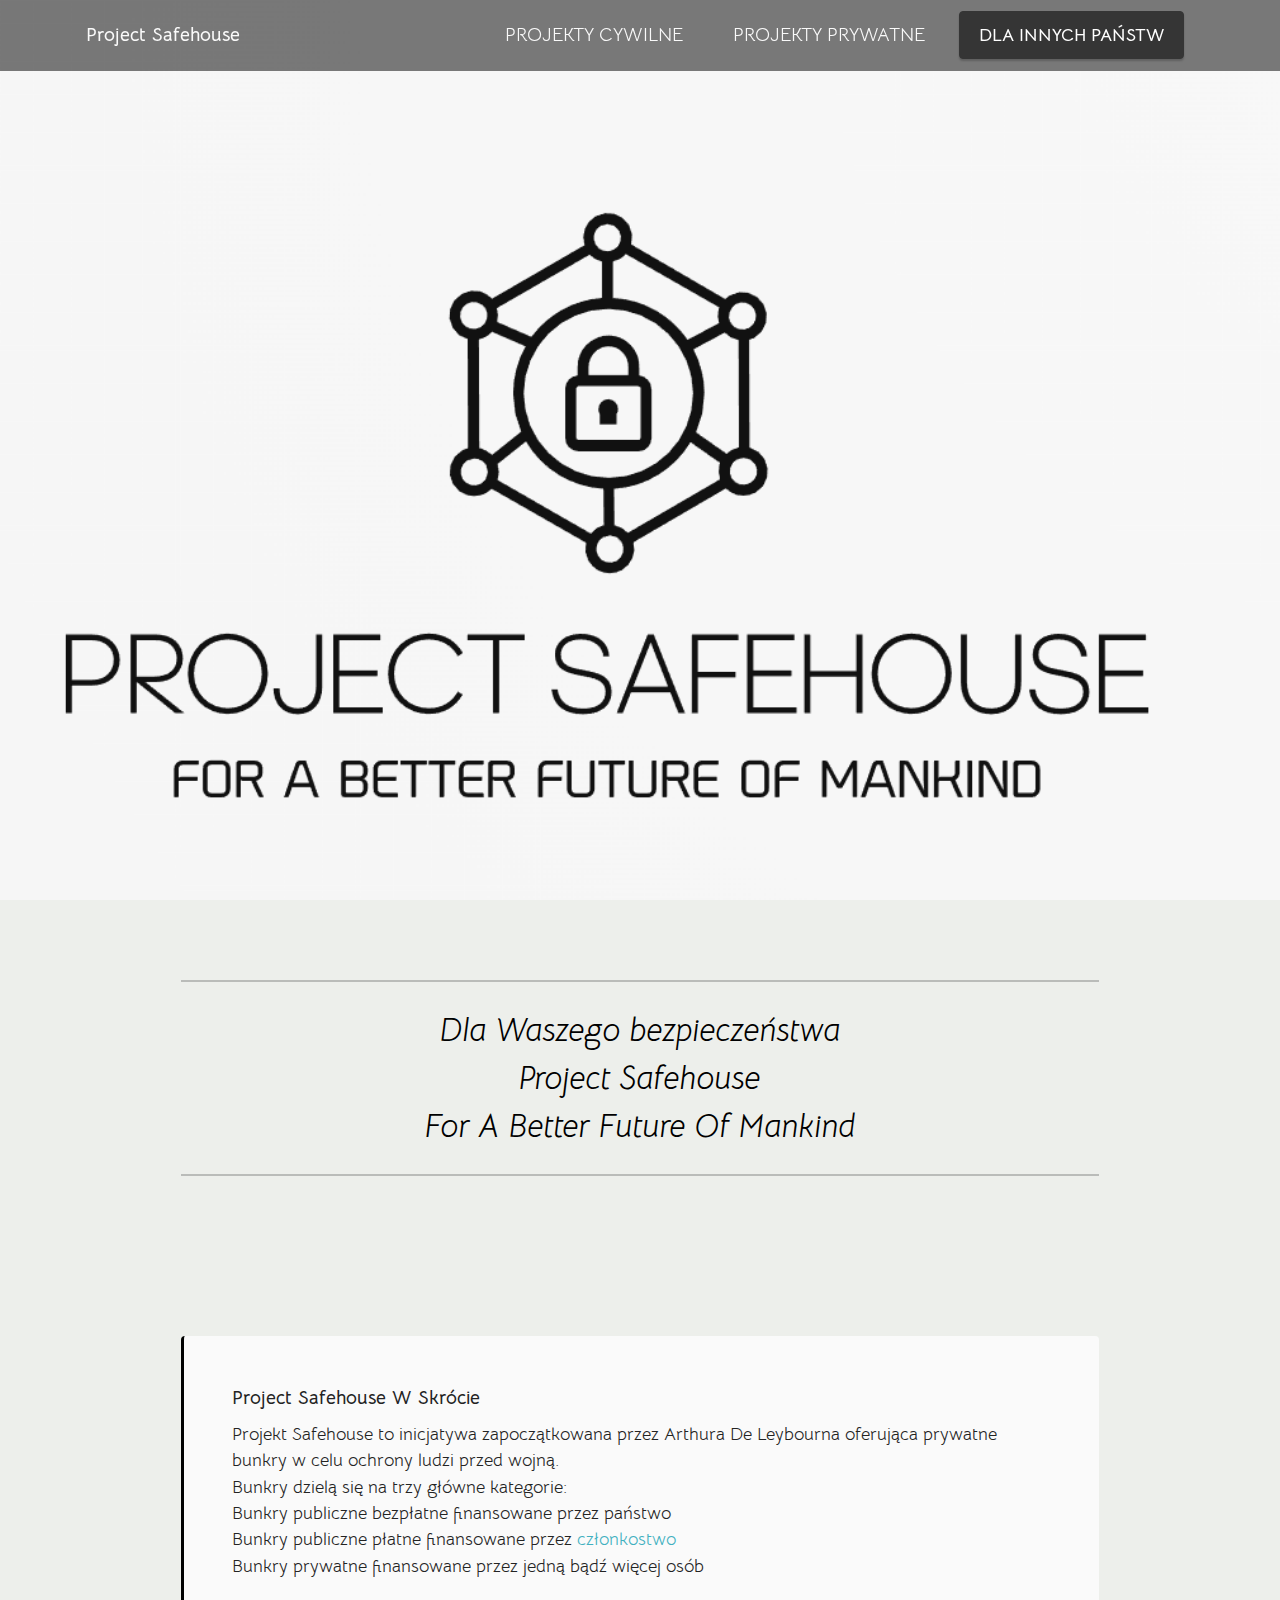
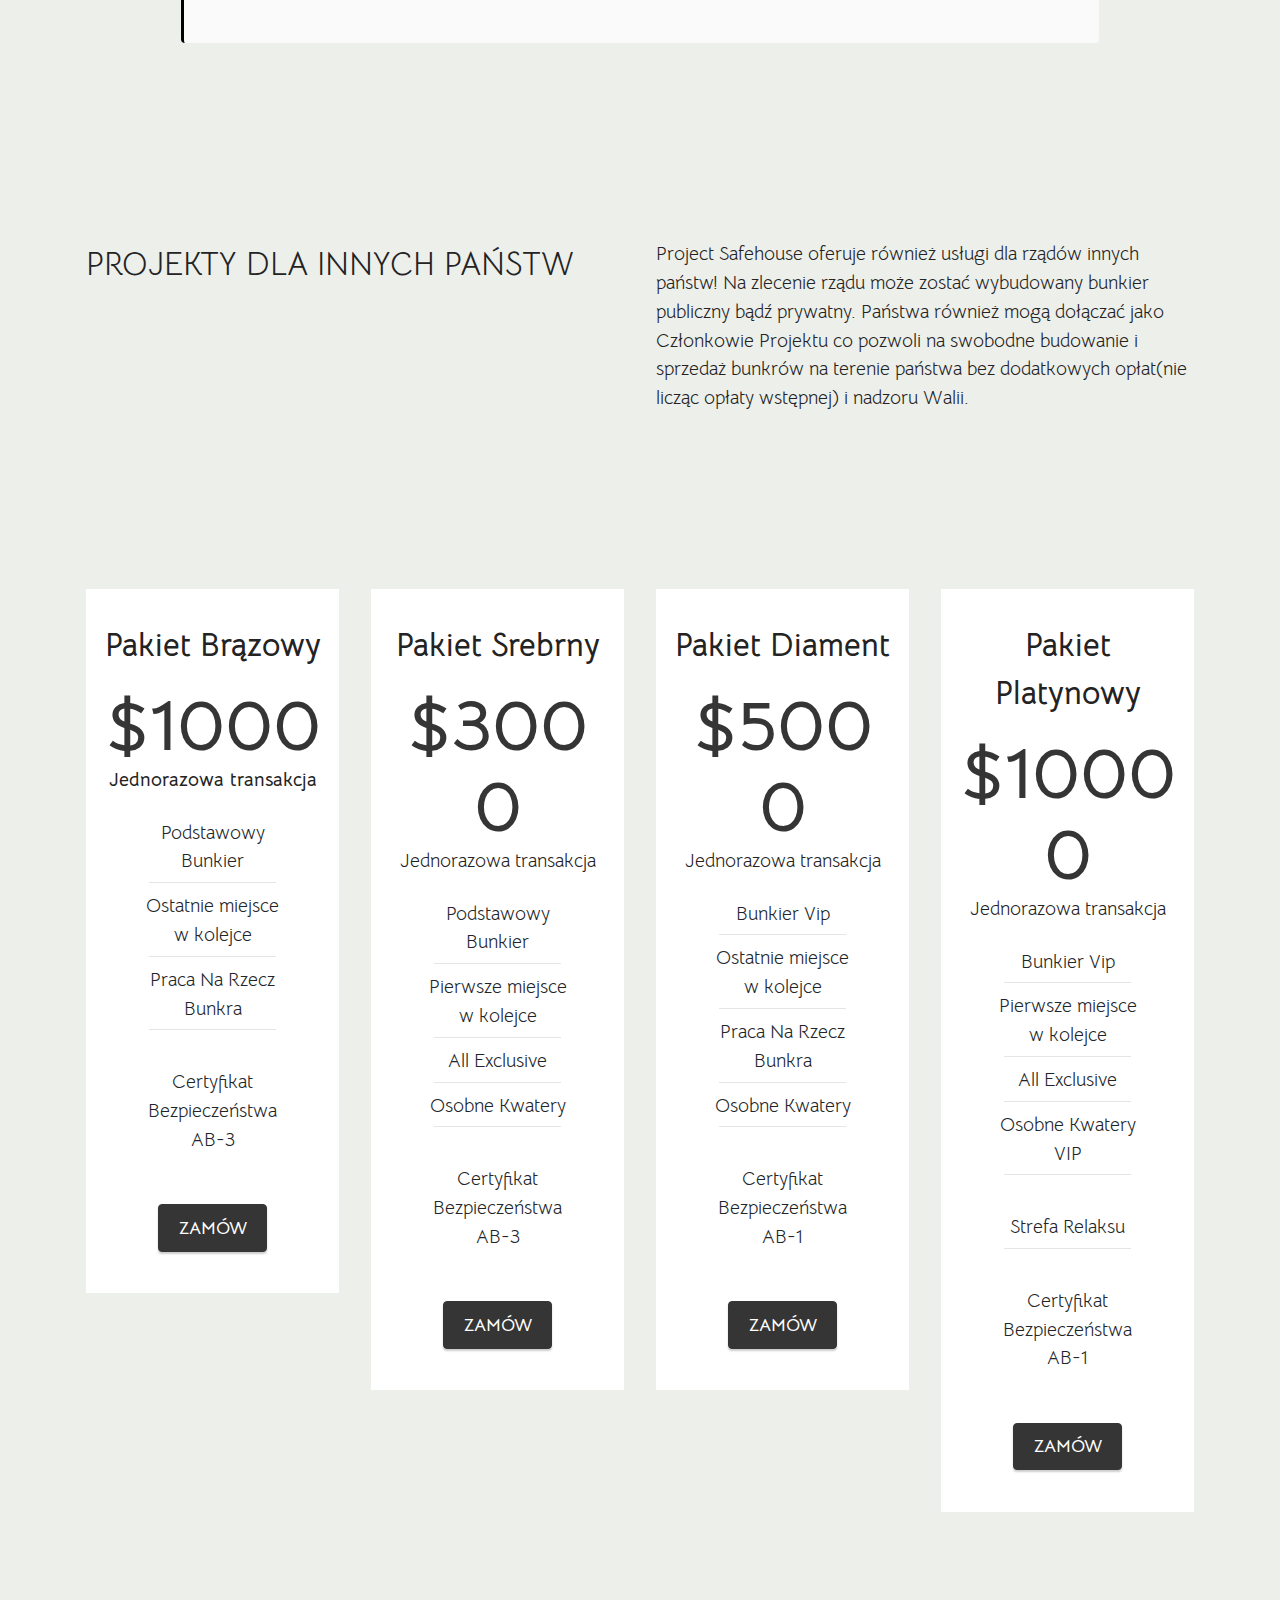
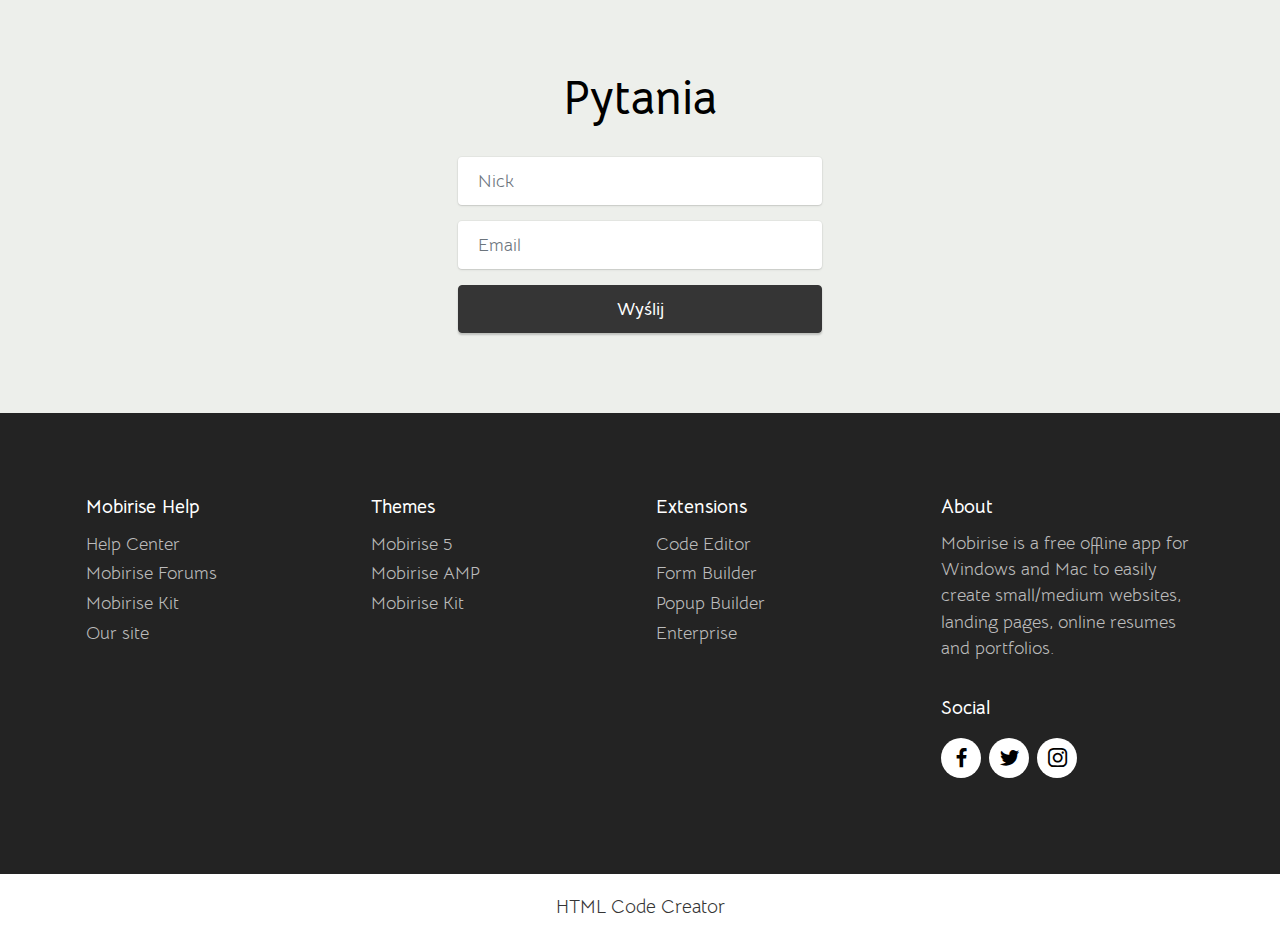
==== commit 9bd9b040: "create github pages" ====
--- a/index.html
+++ b/index.html
@@ -216,7 +216,7 @@
         </div>
         <div class="row justify-content-center mt-4">
             <div class="col-lg-8 mx-auto mbr-form" data-form-type="formoid">
-                <form action="https://mobirise.eu/" method="POST" class="mbr-form form-with-styler mx-auto" data-form-title="Form Name"><input type="hidden" name="email" data-form-email="true" value="oTuIiovchxMIZgssQZuTgTNxC2kBH6fS9dTB/1Vn0zXk/7g54O/w0TFnN2INIiQl5m2PaBv7I2YmzBz+wG02Yz2NCsPM/ObfwirY4EYTOIuOE0Gj/PbJrWGhLDngIZVj">
+                <form action="https://mobirise.eu/" method="POST" class="mbr-form form-with-styler mx-auto" data-form-title="Form Name"><input type="hidden" name="email" data-form-email="true" value="lLzgyX6YLHwbh82D/tTVrH+3m8L0QMsDO2aJFolg4wwkHAtDClkGaw0JrN6O73bZhHRLiYqGKMSEdhjoep3/uT+i6dyNLwlrnKP5fnAF9ze7OBE5PmbNVfjriWGeKcuq">
                     <div class="row">
                         <div hidden="hidden" data-form-alert="" class="alert alert-success col-12">Dziękujemy za kontakt nasza obsługa niedługo się odezwie!</div>
                         <div hidden="hidden" data-form-alert-danger="" class="alert alert-danger col-12">
@@ -313,7 +313,7 @@
             
         </div>
     </div>
-</section><section class="display-7" style="padding: 0;align-items: center;justify-content: center;flex-wrap: wrap;    align-content: center;display: flex;position: relative;height: 4rem;"><a href="https://mobiri.se/2843454" style="flex: 1 1;height: 4rem;position: absolute;width: 100%;z-index: 1;"><img alt="" style="height: 4rem;" src="[data-uri]"></a><p style="margin: 0;text-align: center;" class="display-7">&#8204;</p><a style="z-index:1" href="https://mobirise.com/builder/landing-page-software.html">Landing Page Software</a></section><script src="assets/bootstrap/js/bootstrap.bundle.min.js"></script>  <script src="assets/parallax/jarallax.js"></script>  <script src="assets/smoothscroll/smooth-scroll.js"></script>  <script src="assets/ytplayer/index.js"></script>  <script src="assets/dropdown/js/navbar-dropdown.js"></script>  <script src="assets/theme/js/script.js"></script>  <script src="assets/formoid/formoid.min.js"></script>  
+</section><section class="display-7" style="padding: 0;align-items: center;justify-content: center;flex-wrap: wrap;    align-content: center;display: flex;position: relative;height: 4rem;"><a href="https://mobiri.se/2843454" style="flex: 1 1;height: 4rem;position: absolute;width: 100%;z-index: 1;"><img alt="" style="height: 4rem;" src="[data-uri]"></a><p style="margin: 0;text-align: center;" class="display-7">&#8204;</p><a style="z-index:1" href="https://mobirise.com/builder/html-code-generator.html">HTML Code Creator</a></section><script src="assets/bootstrap/js/bootstrap.bundle.min.js"></script>  <script src="assets/parallax/jarallax.js"></script>  <script src="assets/smoothscroll/smooth-scroll.js"></script>  <script src="assets/ytplayer/index.js"></script>  <script src="assets/dropdown/js/navbar-dropdown.js"></script>  <script src="assets/theme/js/script.js"></script>  <script src="assets/formoid/formoid.min.js"></script>  
   
   
 </body>
